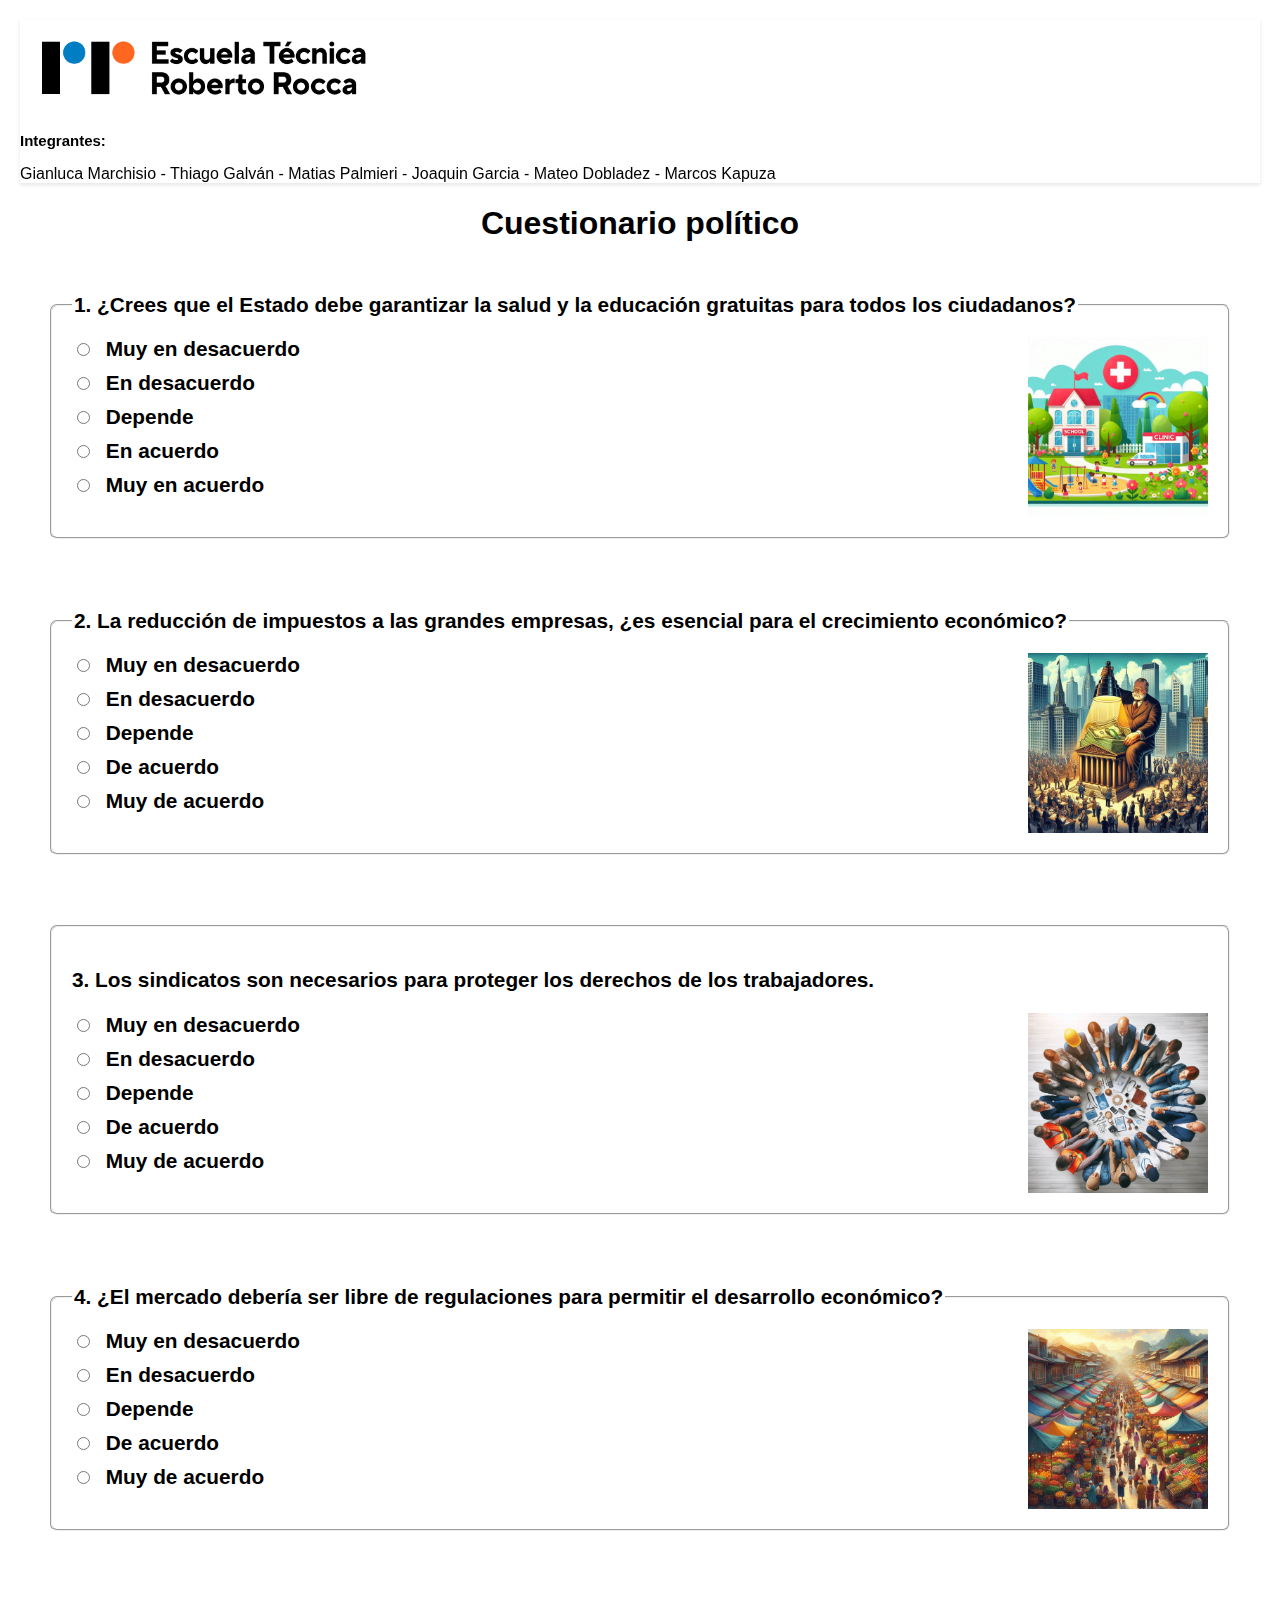
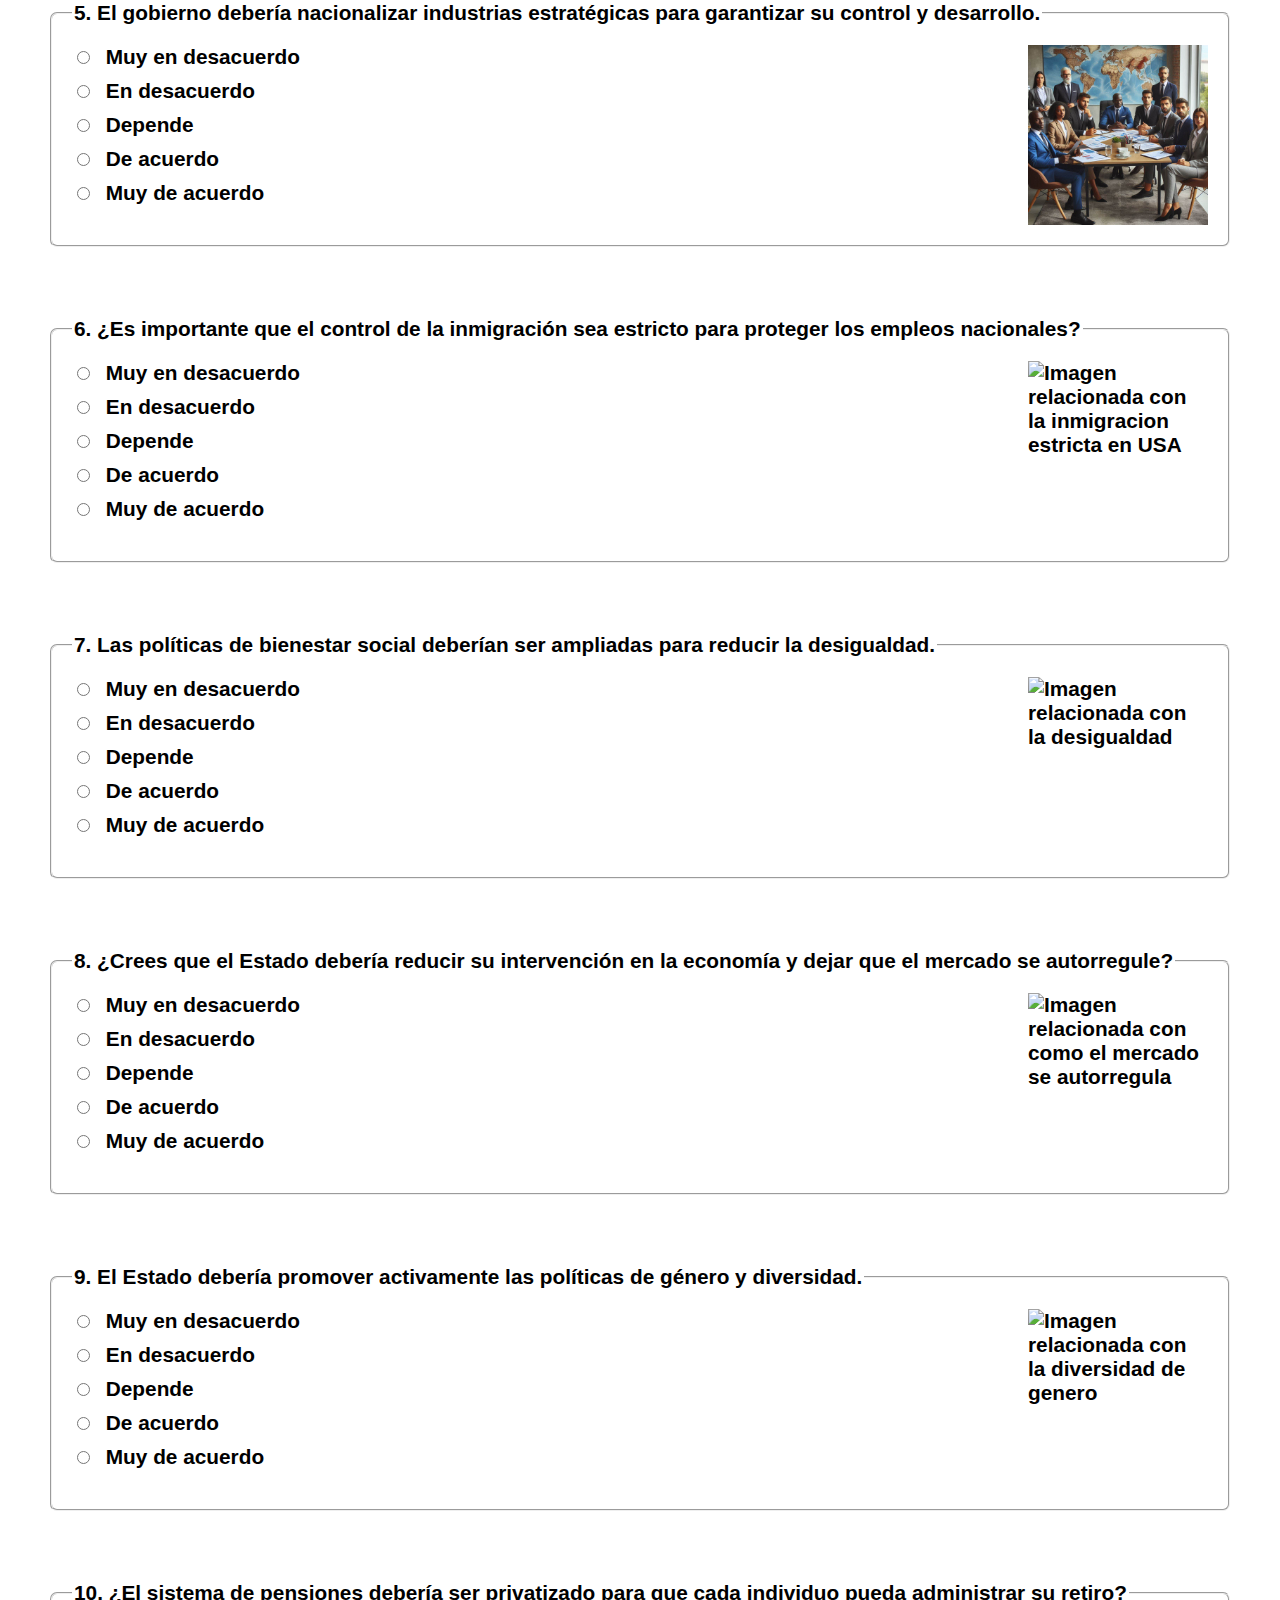
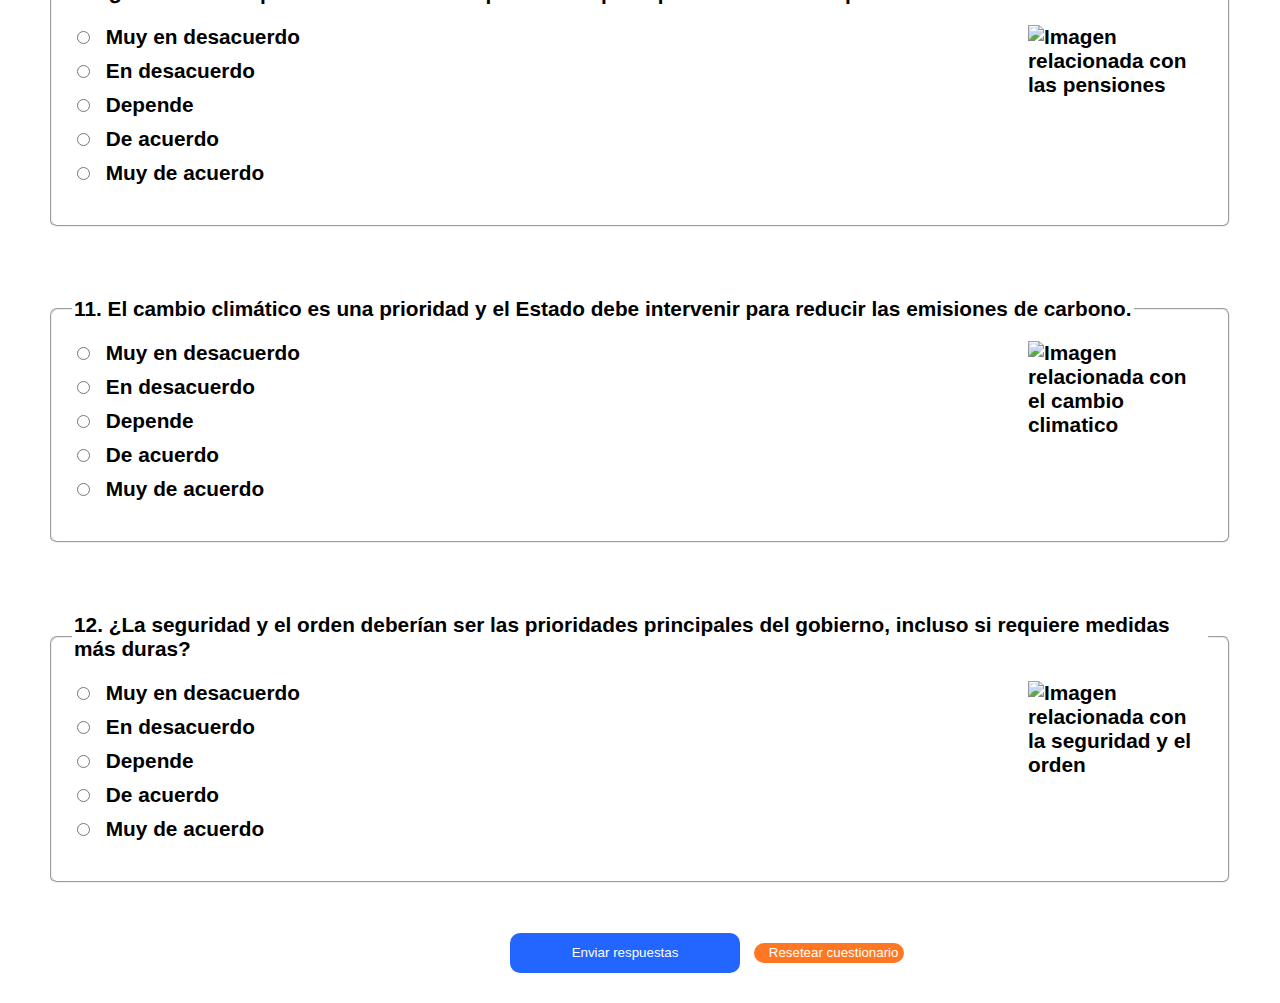
==== index.html @ 1451dbdd "Update index.html" ====
<!DOCTYPE html>
<html lang="es">
<head>
  <meta charset="UTF-8">
  <meta name="viewport" content="width=device-width, initial-scale=1.0">
  <link rel="shortcut icon" href="ETRR01.png" type="image/x-icon">
  <title>Cuestionario político</title>
  <link rel="stylesheet" href="styles.css">
</head>
<body>
    <section data-bs-version="5.1" class="menu menu1 cid-tE8FQchStF" once="menu" id="menu01-0">
    
        <nav class="navbar navbar-dropdown navbar-fixed-top navbar-expand-lg">
            <div class="container">
                <div class="navbar-brand">
                    <span class="navbar-logo">
                        <a href="https://www.tecnicarobertorocca.edu.ar/campana">
                            <img src="ETRR02.png" alt="logo etrr" style="height: 6rem;">
                        </a>
                        <h2>
                          Integrantes:
                        </h2>
                        <p>
                          Gianluca Marchisio - Thiago Galván - Matias Palmieri - Joaquin Garcia - Mateo Dobladez - Marcos Kapuza                        </p>
                    </span>
                </div>
                <div class="collapse navbar-collapse" id="navbarSupportedContent">
                </div>
            </div>
        </nav>
    </section>

  <h1>Cuestionario político</h1>
  <form>
    <!-- Preguntas y respuestas aquí -->
    <div class="question">
    <fieldset>
      <legend>1. ¿Crees que el Estado debe garantizar la salud y la educación gratuitas para todos los ciudadanos?</legend>
      <img src="ESTALUD.png" alt="Imagen relacionada con el estado y la salud" class="img-right">
      <ul>
        <li>
          <input type="radio" id="q1-1" name="q1" value="4">
          <label for="q1-1">Muy en desacuerdo</label>
        </li>
        <li>
          <input type="radio" id="q1-2" name="q1" value="3">
          <label for="q1-2">En desacuerdo</label>
        </li>
        <li>
          <input type="radio" id="q1-3" name="q1" value="2">
          <label for="q1-3">Depende</label>
        </li>
        <li>
          <input type="radio" id="q1-4" name="q1" value="1">
          <label for="q1-4">En acuerdo</label>
        </li>
        <li>
          <input type="radio" id="q1-5" name="q1" value="0">
          <label for="q1-5">Muy en acuerdo</label>
        </li>
      </ul>
    </fieldset>
    </div>
    <div class="question">
      <fieldset>
        <legend>2. La reducción de impuestos a las grandes empresas, ¿es esencial para el crecimiento económico?</legend>
        <img src="Estado.png" alt="Imagen relacionada con la reduccion de impuestos y el crecimiento economico" class="img-right">
        <ul>
          <li>
            <input type="radio" id="q2-1" name="q2" value="0">
            <label for="q2-1">Muy en desacuerdo</label>
          </li>
          <li>
            <input type="radio" id="q2-2" name="q2" value="1">
            <label for="q2-2">En desacuerdo</label>
          </li>
          <li>
            <input type="radio" id="q2-3" name="q2" value="2">
            <label for="q2-3">Depende</label>
          </li>
          <li>
            <input type="radio" id="q2-4" name="q2" value="3">
            <label for="q2-4">De acuerdo</label>
          </li>
          <li>
            <input type="radio" id="q2-5" name="q2" value="4">
            <label for="q2-5">Muy de acuerdo</label>
          </li>
        </ul>
      </div>
    </fieldset>
      <div class="question">
        <fieldset>
        <p>3. Los sindicatos son necesarios para proteger los derechos de los trabajadores.</p>
        <img src="Sindicatos.png" alt="Imagen relacionada con los sindicatos" class="img-right">
        <ul>
          <li>
            <input type="radio" id="q3-1" name="q3" value="4">
            <label for="q3-1">Muy en desacuerdo</label>
          </li>
          <li>
            <input type="radio" id="q3-2" name="q3" value="3">
            <label for="q3-2">En desacuerdo</label>
          </li>
          <li>
            <input type="radio" id="q3-3" name="q3" value="2">
            <label for="q3-3">Depende</label>
          </li>
          <li>
            <input type="radio" id="q3-4" name="q3" value="1">
            <label for="q3-4">De acuerdo</label>
          </li>
          <li>
            <input type="radio" id="q3-5" name="q3" value="0">
            <label for="q3-5">Muy de acuerdo</label>
          </li>
        </ul>
      </div>
    </fieldset>
      <div class="question">
        <fieldset>
        <legend>4. ¿El mercado debería ser libre de regulaciones para permitir el desarrollo económico?</legend>
        <img src="Mercado.png" alt="Imagen relacionada con el mercado" class="img-right">
        <ul>
          <li>
            <input type="radio" id="q4-1" name="q4" value="0">
            <label for="q4-1">Muy en desacuerdo</label>
          </li>
          <li>
            <input type="radio" id="q4-2" name="q4" value="1">
            <label for="q4-2">En desacuerdo</label>
          </li>
          <li>
            <input type="radio" id="q4-3" name="q4" value="2">
            <label for="q4-3">Depende</label>
          </li>
          <li>
            <input type="radio" id="q4-4" name="q4" value="3">
            <label for="q4-4">De acuerdo</label>
          </li>
          <li>
            <input type="radio" id="q4-5" name="q4" value="4">
            <label for="q4-5">Muy de acuerdo</label>
          </li>
        </ul>
      </div>
    </fieldset>
      <div class="question">
        <fieldset>
        <legend>5. El gobierno debería nacionalizar industrias estratégicas para garantizar su control y desarrollo.</legend>
          <img src="Nacional.png" alt="Imagen relacionada con la nacionalizacion de empresas" class="img-right">
        <ul>
          <li>
            <input type="radio" id="q5-1" name="q5" value="4">
            <label for="q5-1">Muy en desacuerdo</label>
          </li>
          <li>
            <input type="radio" id="q5-2" name="q5" value="3">
            <label for="q5-2">En desacuerdo</label>
          </li>
          <li>
            <input type="radio" id="q5-3" name="q5" value="2">
            <label for="q5-3">Depende</label>
          </li>
          <li>
            <input type="radio" id="q5-4" name="q5" value="1">
            <label for="q5-4">De acuerdo</label>
          </li>
          <li>
            <input type="radio" id="q5-5" name="q5" value="0">
            <label for="q5-5">Muy de acuerdo</label>
          </li>
        </ul>
      </div>
    </fieldset>
      <div class="question">
        <fieldset>
        <legend>6. ¿Es importante que el control de la inmigración sea estricto para proteger los empleos nacionales?</legend>
          <img src="Inmigracion.png" alt="Imagen relacionada con la inmigracion estricta en USA" class="img-right">
        <ul>
          <li>
            <input type="radio" id="q6-1" name="q6" value="0">
            <label for="q6-1">Muy en desacuerdo</label>
          </li>
          <li>
            <input type="radio" id="q6-2" name="q6" value="1">
            <label for="q6-2">En desacuerdo</label>
          </li>
          <li>
            <input type="radio" id="q6-3" name="q6" value="2">
            <label for="q6-3">Depende</label>
          </li>
          <li>
            <input type="radio" id="q6-4" name="q6" value="3">
            <label for="q6-4">De acuerdo</label>
          </li>
          <li>
            <input type="radio" id="q6-5" name="q6" value="4">
            <label for="q6-5">Muy de acuerdo</label>
          </li>
        </ul>
    </div>
  </fieldset>
    <div class="question">
      <fieldset>
        <legend>7. Las políticas de bienestar social deberían ser ampliadas para reducir la desigualdad.</legend>
        <img src="Bienestar.png" alt="Imagen relacionada con la desigualdad" class="img-right">
        <ul>
          <li>
            <input type="radio" id="q7-1" name="q7" value="4">
            <label for="q7-1">Muy en desacuerdo</label>
          </li>
          <li>
            <input type="radio" id="q7-2" name="q7" value="3">
            <label for="q7-2">En desacuerdo</label>
          </li>
          <li>
            <input type="radio" id="q7-3" name="q7" value="2">
            <label for="q7-3">Depende</label>
          </li>
          <li>
            <input type="radio" id="q7-4" name="q7" value="1">
            <label for="q7-4">De acuerdo</label>
          </li>
          <li>
            <input type="radio" id="q7-5" name="q7" value="0">
            <label for="q7-5">Muy de acuerdo</label>
          </li>
        </ul>
      </div>
    </fieldset>
      <div class="question">
        <fieldset>
        <legend>8. ¿Crees que el Estado debería reducir su intervención en la economía y dejar que el mercado se autorregule?</legend>
          <img src="Intervencion.png" alt="Imagen relacionada con como el mercado se autorregula" class="img-right">
        <ul>
          <li>
            <input type="radio" id="q8-1" name="q8" value="0">
            <label for="q8-1">Muy en desacuerdo</label>
          </li>
          <li>
            <input type="radio" id="q8-2" name="q8" value="1">
            <label for="q8-2">En desacuerdo</label>
          </li>
          <li>
            <input type="radio" id="q8-3" name="q8" value="2">
            <label for="q8-3">Depende</label>
          </li>
          <li>
            <input type="radio" id="q8-4" name="q8" value="3">
            <label for="q8-4">De acuerdo</label>
          </li>
          <li>
            <input type="radio" id="q8-5" name="q8" value="4">
            <label for="q8-5">Muy de acuerdo</label>
          </li>
        </ul>
      </div>
    </fieldset>
      <div class="question">
        <fieldset>
        <legend>9. El Estado debería promover activamente las políticas de género y diversidad.</legend>
          <img src="Genero.png" alt="Imagen relacionada con la diversidad de genero" class="img-right">
        <ul>
          <li>
            <input type="radio" id="q9-1" name="q9" value="4">
            <label for="q9-1">Muy en desacuerdo</label>
          </li>
          <li>
            <input type="radio" id="q9-2" name="q9" value="3">
            <label for="q9-2">En desacuerdo</label>
          </li>
          <li>
            <input type="radio" id="q9-3" name="q9" value="2">
            <label for="q9-3">Depende</label>
          </li>
          <li>
            <input type="radio" id="q9-4" name="q9" value="1">
            <label for="q9-4">De acuerdo</label>
          </li>
          <li>
            <input type="radio" id="q9-5" name="q9" value="0">
            <label for="q9-5">Muy de acuerdo</label>
          </li>
        </ul>
      </div>
    </fieldset>
      <div class="question">
        <fieldset>
        <legend>10. ¿El sistema de pensiones debería ser privatizado para que cada individuo pueda administrar su retiro?</legend>
          <img src="Pensiones.png" alt="Imagen relacionada con las pensiones" class="img-right">
        <ul>
          <li>
            <input type="radio" id="q10-1" name="q10" value="0">
            <label for="q10-1">Muy en desacuerdo</label>
          </li>
          <li>
            <input type="radio" id="q10-2" name="q10" value="1">
            <label for="q10-2">En desacuerdo</label>
          </li>
          <li>
            <input type="radio" id="q10-3" name="q10" value="2">
            <label for="q10-3">Depende</label>
          </li>
          <li>
            <input type="radio" id="q10-4" name="q10" value="3">
            <label for="q10-4">De acuerdo</label>
          </li>
          <li>
            <input type="radio" id="q10-5" name="q10" value="4">
            <label for="q10-5">Muy de acuerdo</label>
          </li>
        </ul>
      </div>
    </fieldset>
      <div class="question">
        <fieldset>
        <legend>11. El cambio climático es una prioridad y el Estado debe intervenir para reducir las emisiones de carbono.</legend>
          <img src="Clima.png" alt="Imagen relacionada con el cambio climatico" class="img-right">
        <ul>
          <li>
            <input type="radio" id="q11-1" name="q11" value="4">
            <label for="q11-1">Muy en desacuerdo</label>
          </li>
          <li>
            <input type="radio" id="q11-2" name="q11" value="3">
            <label for="q11-2">En desacuerdo</label>
          </li>
          <li>
            <input type="radio" id="q11-3" name="q11" value="2">
            <label for="q11-3">Depende</label>
          </li>
          <li>
            <input type="radio" id="q11-4" name="q11" value="1">
            <label for="q11-4">De acuerdo</label>
          </li>
          <li>
            <input type="radio" id="q11-5" name="q11" value="0">
            <label for="q11-5">Muy de acuerdo</label>
          </li>
        </ul>
      </fieldset>
          </div>
          <div class="question">
            <fieldset>
            <legend>12. ¿La seguridad y el orden deberían ser las prioridades principales del gobierno, incluso si requiere medidas más duras?</legend>
              <img src="Seguridad.png" alt="Imagen relacionada con la seguridad y el orden" class="img-right">
            <ul>
              <li>
                <input type="radio" id="q12-1" name="q12" value="0">
                <label for="q12-1">Muy en desacuerdo</label>
              </li>
              <li>
                <input type="radio" id="q12-2" name="q12" value="1">
                <label for="q12-2">En desacuerdo</label>
              </li>
              <li>
                <input type="radio" id="q12-3" name="q12" value="2">
                <label for="q12-3">Depende</label>
              </li>
              <li>
                <input type="radio" id="q12-4" name="q12" value="3">
                <label for="q12-4">De acuerdo</label>
              </li>
              <li>
                <input type="radio" id="q12-5" name="q12" value="4">
                <label for="q12-5">Muy de acuerdo</label>
              </li>
            </ul>
          </div>
        </fieldset>
      </body>
      </html>
        <!-- Botones de envio y reseteo de formulario -->
        <button type="submit" class="send" id="submit">Enviar respuestas</button>
        <button type="reset" id="reset">Resetear cuestionario</button>
      </form>
      
      <div id="result"></div>
      
      <!-- Agregado de archivos js -->

      <script src="script.js"></script>
</body>
</html>
---- styles.css ----
/* Estilos generales */
body {
    font-family: Arial, sans-serif;
    margin: 20px;
    user-select: none;
  }

  /* Cambiar el cursor a default (flecha) */
  p, h1, h2, h3, h4, h5, h6, span, div {
    cursor: default;
  }
  
  .question {
    margin-bottom: 20px;
    font-size: 1.3em;
    padding: 10px;
  }

  h2 {
    text-align: left;
    font-size: 15px;
  }

  .nombres {
    text-align: right;
    padding: 12px;
    font-size: 10px;
  }

  fieldset {
    border-radius: 7px;
    margin: 20px;
    padding: 20px;
  }
  
  .results {
    color: #000;
}

  .menu {
    position: sticky;
    top: 0;
    z-index: 1000;
    width: 100%;
    background-color: #fff; /* opcional, pero recomendado para que el menú tenga un fondo */
    box-shadow: 0 2px 4px rgba(0, 0, 0, 0.1); /* opcional, pero recomendado para dar un efecto de sombra */
  }

  .question fieldset {
    font-weight: bold;
    margin-bottom: 10px;
  }

  h1 {
    text-align: center;
    font-size: 2em;
  }
  
  ul {
    list-style: none;
    padding: 0;
    margin: 0;
  }
  
  li {
    margin-bottom: 10px;
  }
  
  input[type="radio"] {
    margin-right: 10px;
  }
  
  label {
    cursor: pointer;
  }

  .send {
    background-color: #4f85;
    color: #000;
    width: 200px;
    height: 50px;
    margin-left: 30px;
    border-radius: 5px;
  }

  h6 {
    font-weight: 300;
    font-size: 17px;
    margin-left: 90px;
  }
  
  /* Estilos para los botones de submit y reset */
  button[type="submit"] {
  background-color: #26f; /* f72 */
  color: #fff;
  border-radius: 10px;
  margin: 10px;
  border: #000;
  width: 230px;
  height: 40px;
  margin-left: 490px;
  cursor: pointer;
  }
  
  button[type="reset"] {
    background-color: #f72; /* 26f */
    color: #fff;
    border: none;
    border-radius: 10px;
    cursor: pointer;
    text-align: right;
    width: 150px;
    height: 20px;
  }
  
  button {
    border-radius: 5px;
    cursor: pointer;
  }

  /*Estilos para agregar imagen a la derecha de las respuestas del formulario */

  .img-right {
    float: right;
    margin-left: 10px;
    height: 180px;
    width: 180px;
  }
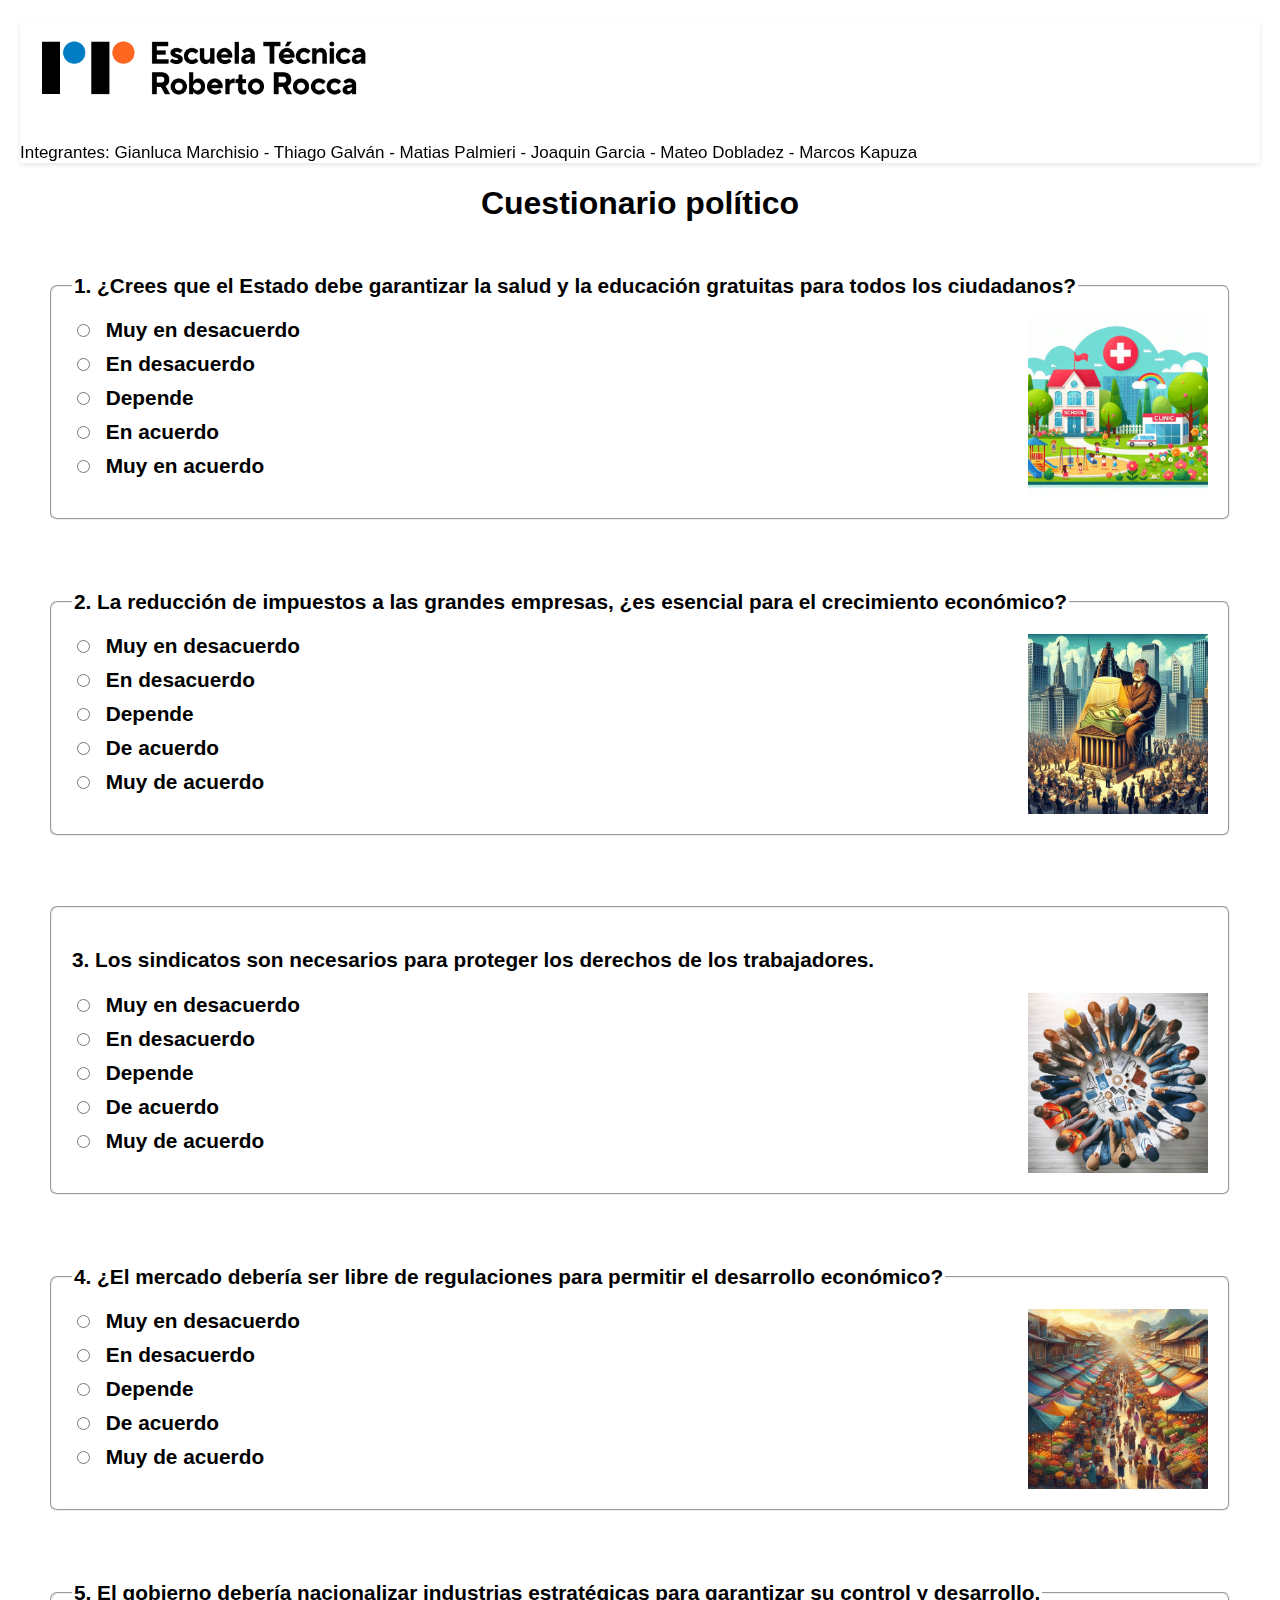
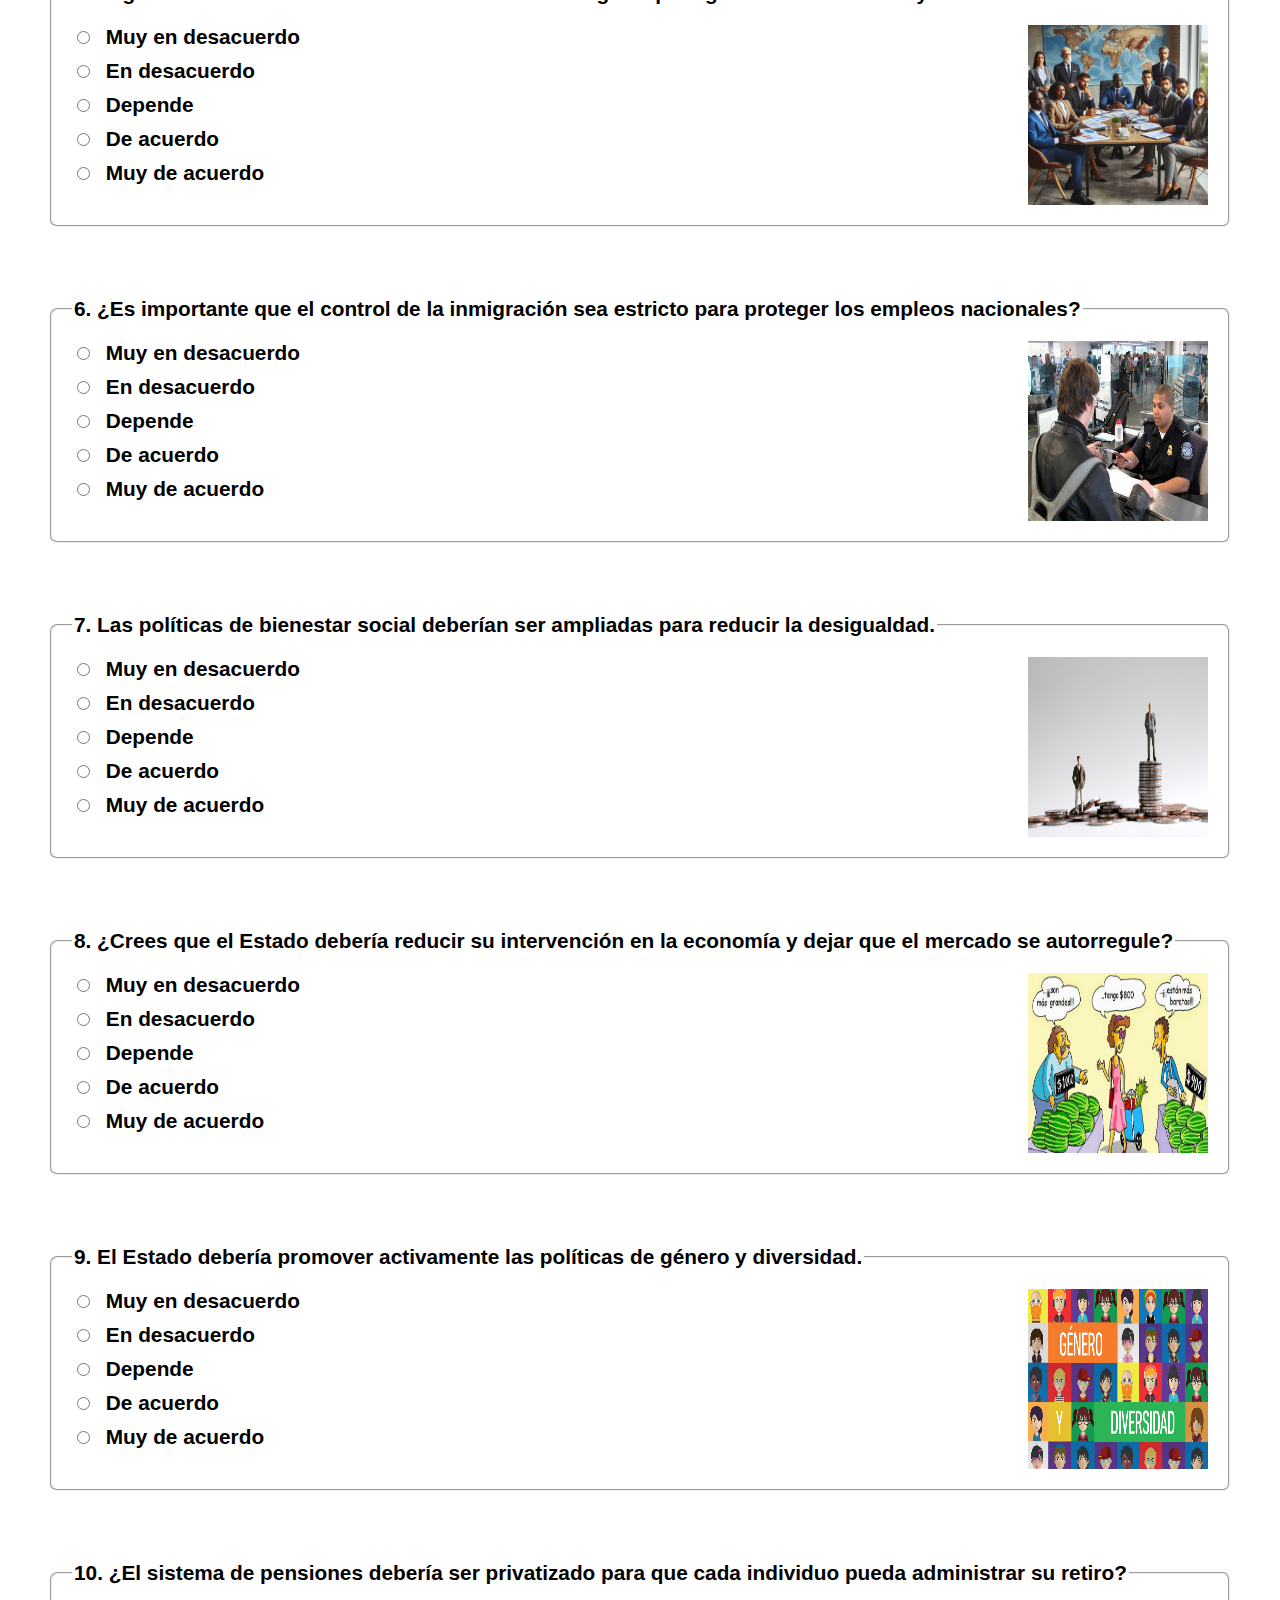
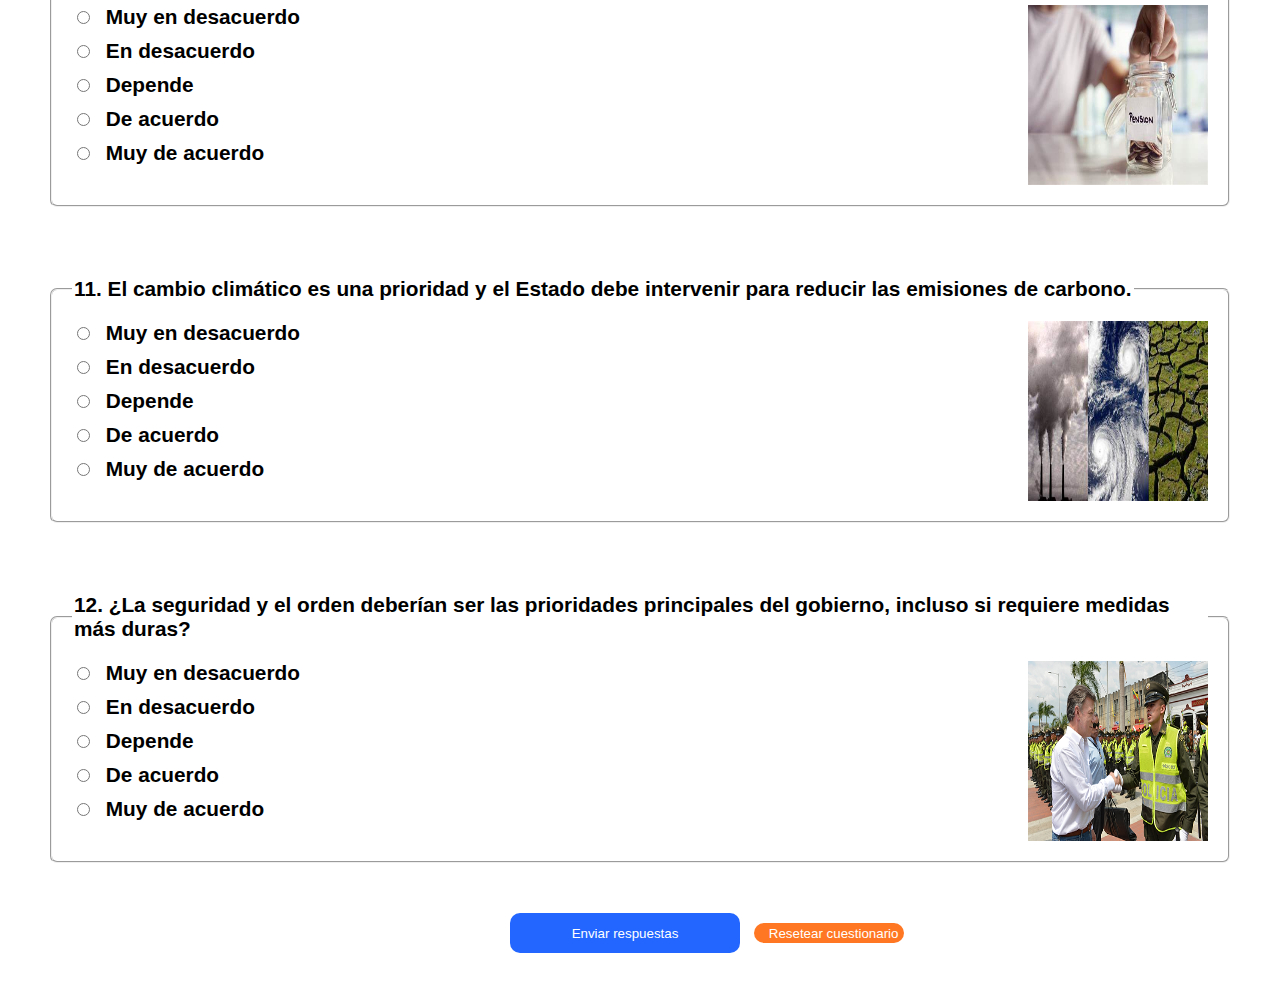
==== commit bf17919b: "Update index.html" ====
--- a/index.html
+++ b/index.html
@@ -17,11 +17,9 @@
                         <a href="https://www.tecnicarobertorocca.edu.ar/campana">
                             <img src="ETRR02.png" alt="logo etrr" style="height: 6rem;">
                         </a>
-                        <h2>
-                          Integrantes:
-                        </h2>
-                        <p>
-                          Gianluca Marchisio - Thiago Galván - Matias Palmieri - Joaquin Garcia - Mateo Dobladez - Marcos Kapuza                        </p>
+                        <h4>
+                          Integrantes: Gianluca Marchisio - Thiago Galván - Matias Palmieri - Joaquin Garcia - Mateo Dobladez - Marcos Kapuza
+                        </h4>
                     </span>
                 </div>
                 <div class="collapse navbar-collapse" id="navbarSupportedContent">
--- a/styles.css
+++ b/styles.css
@@ -88,6 +88,11 @@
     font-size: 17px;
     margin-left: 90px;
   }
+
+  h4 {
+    font-weight: 300;
+    font-size: 17px;
+  }
   
   /* Estilos para los botones de submit y reset */
   button[type="submit"] {
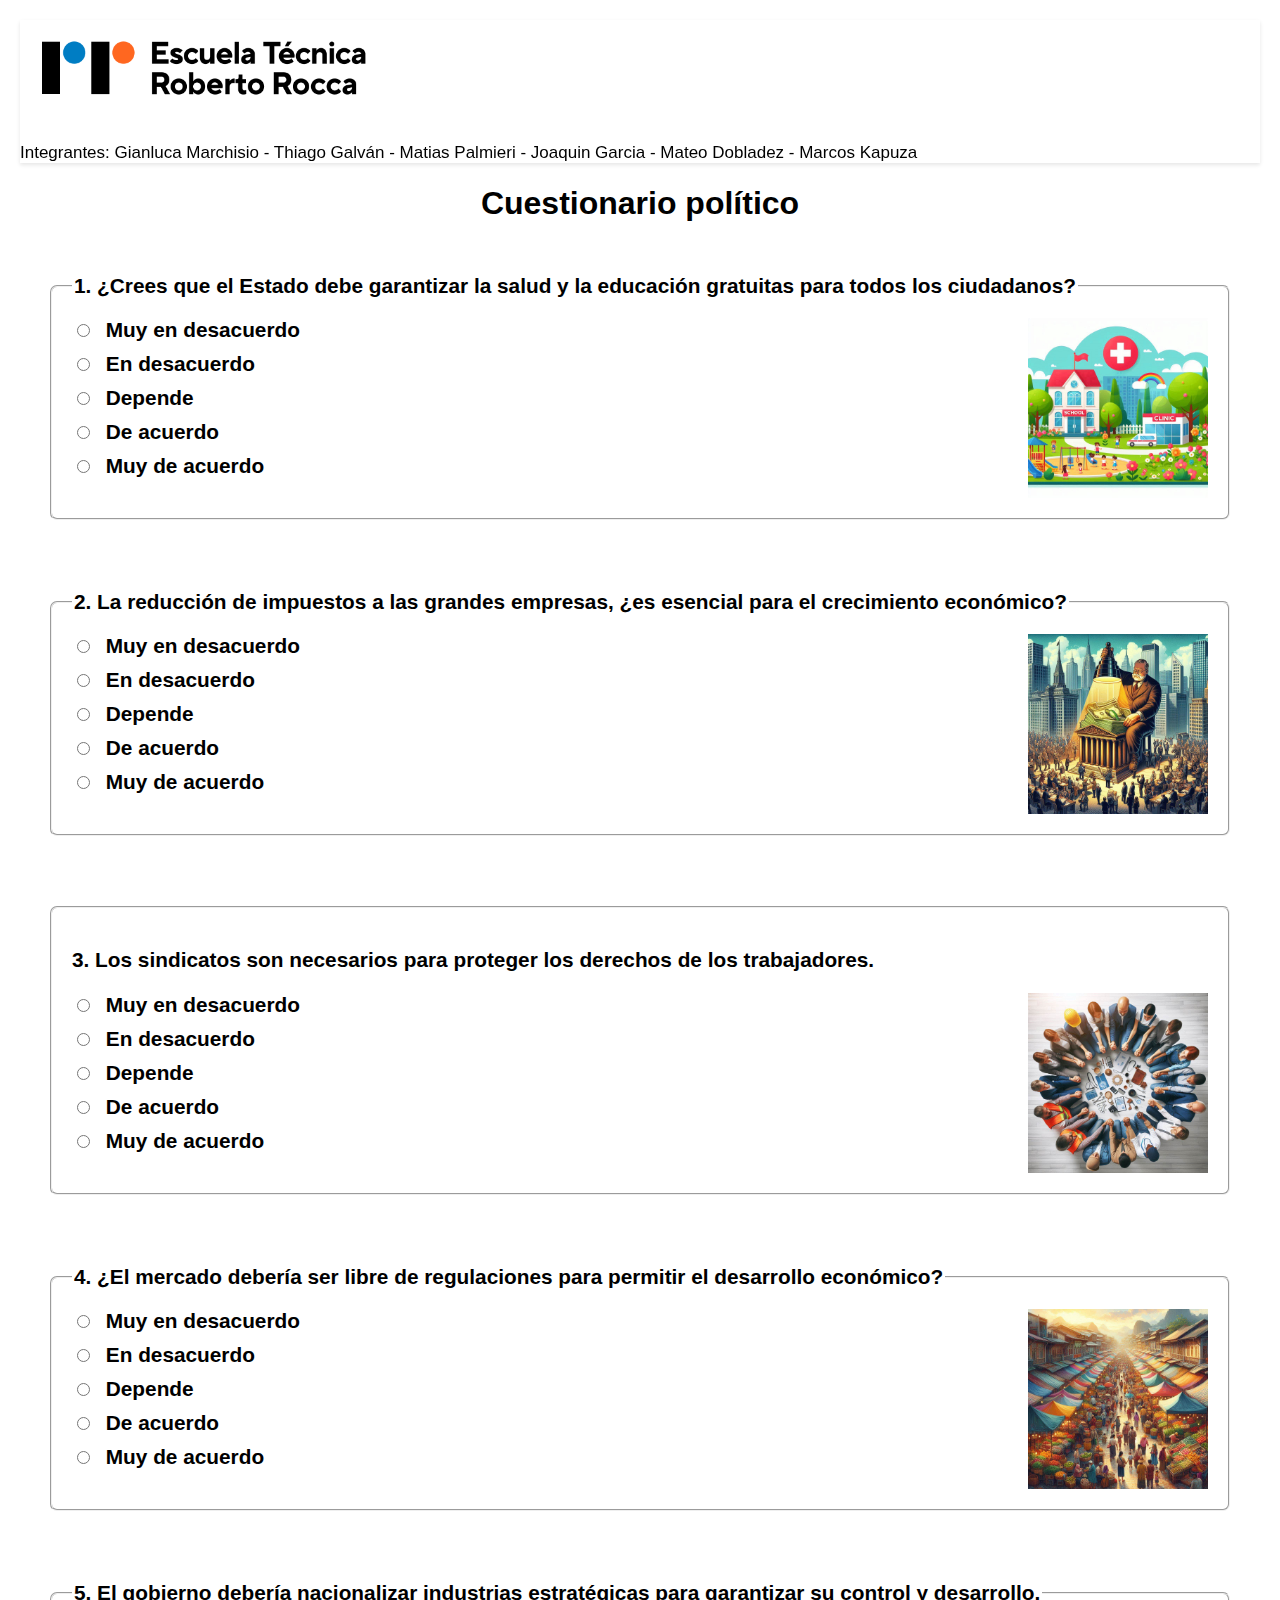
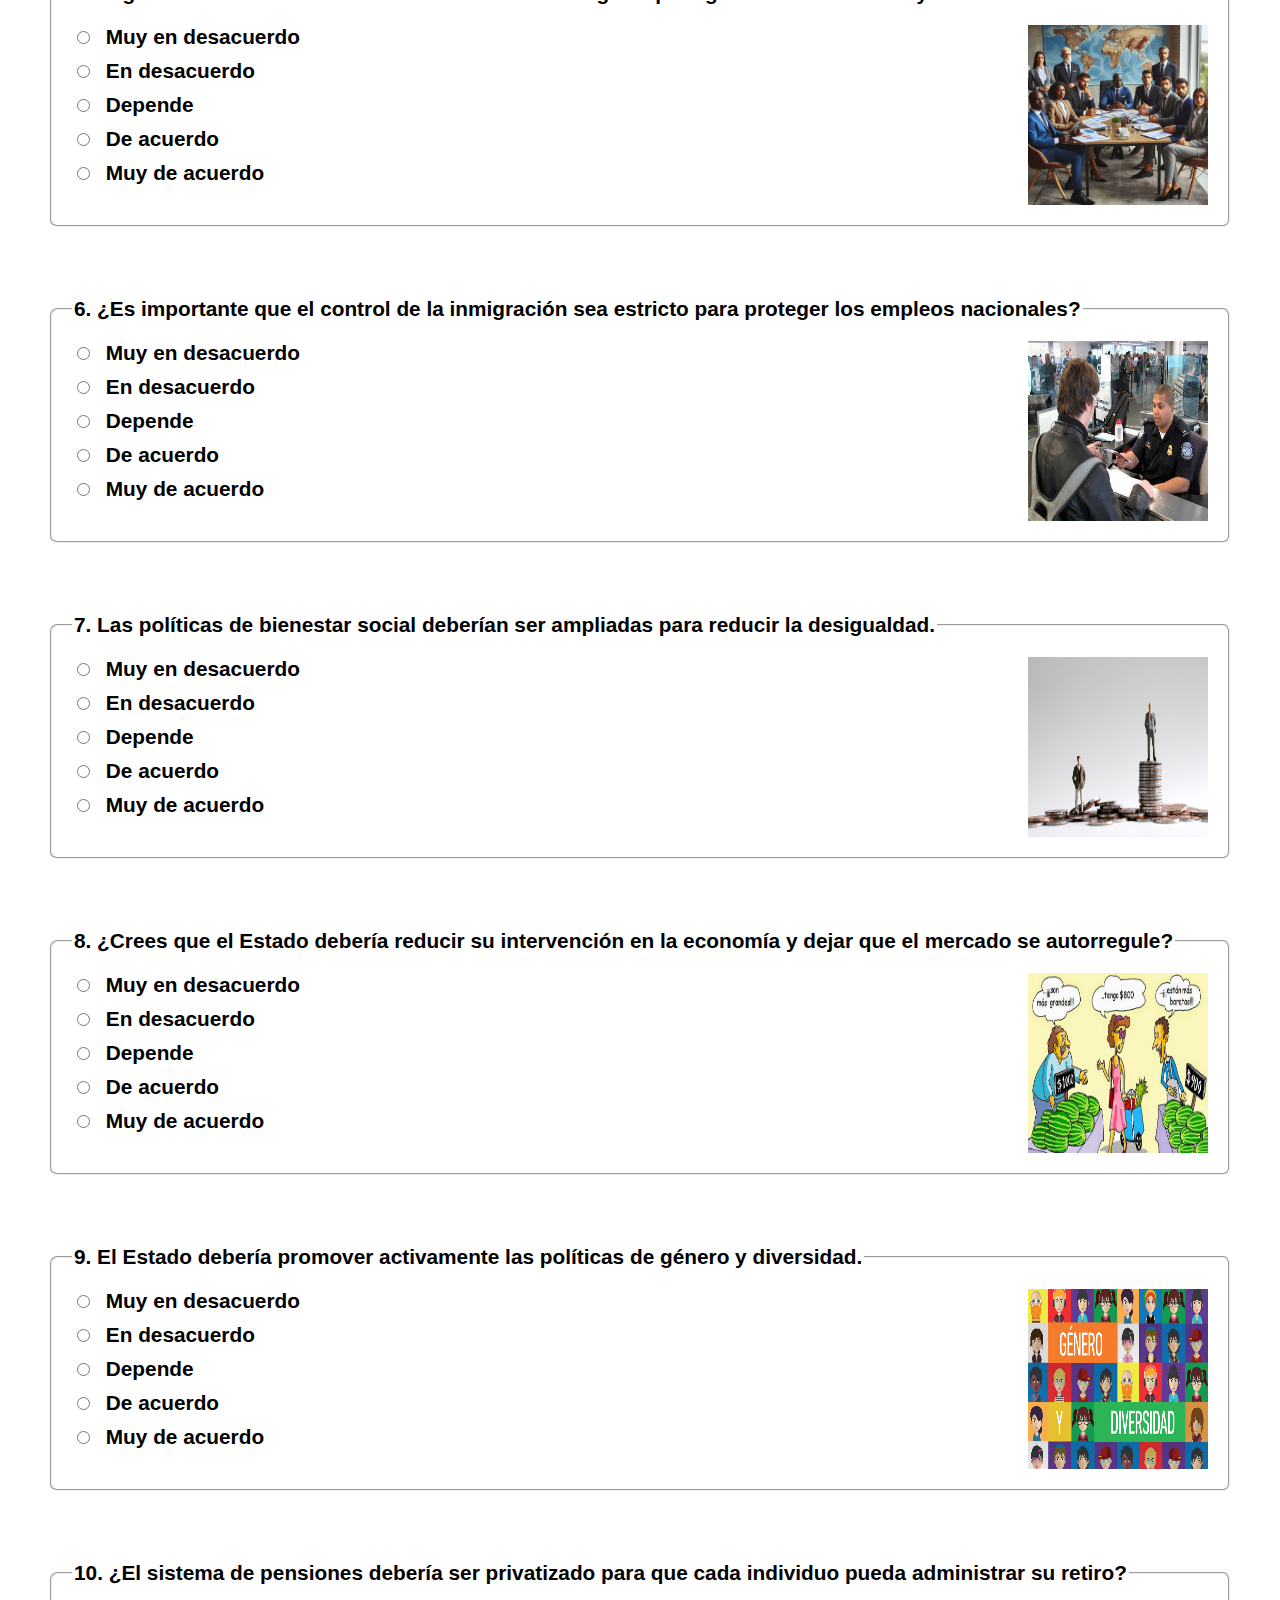
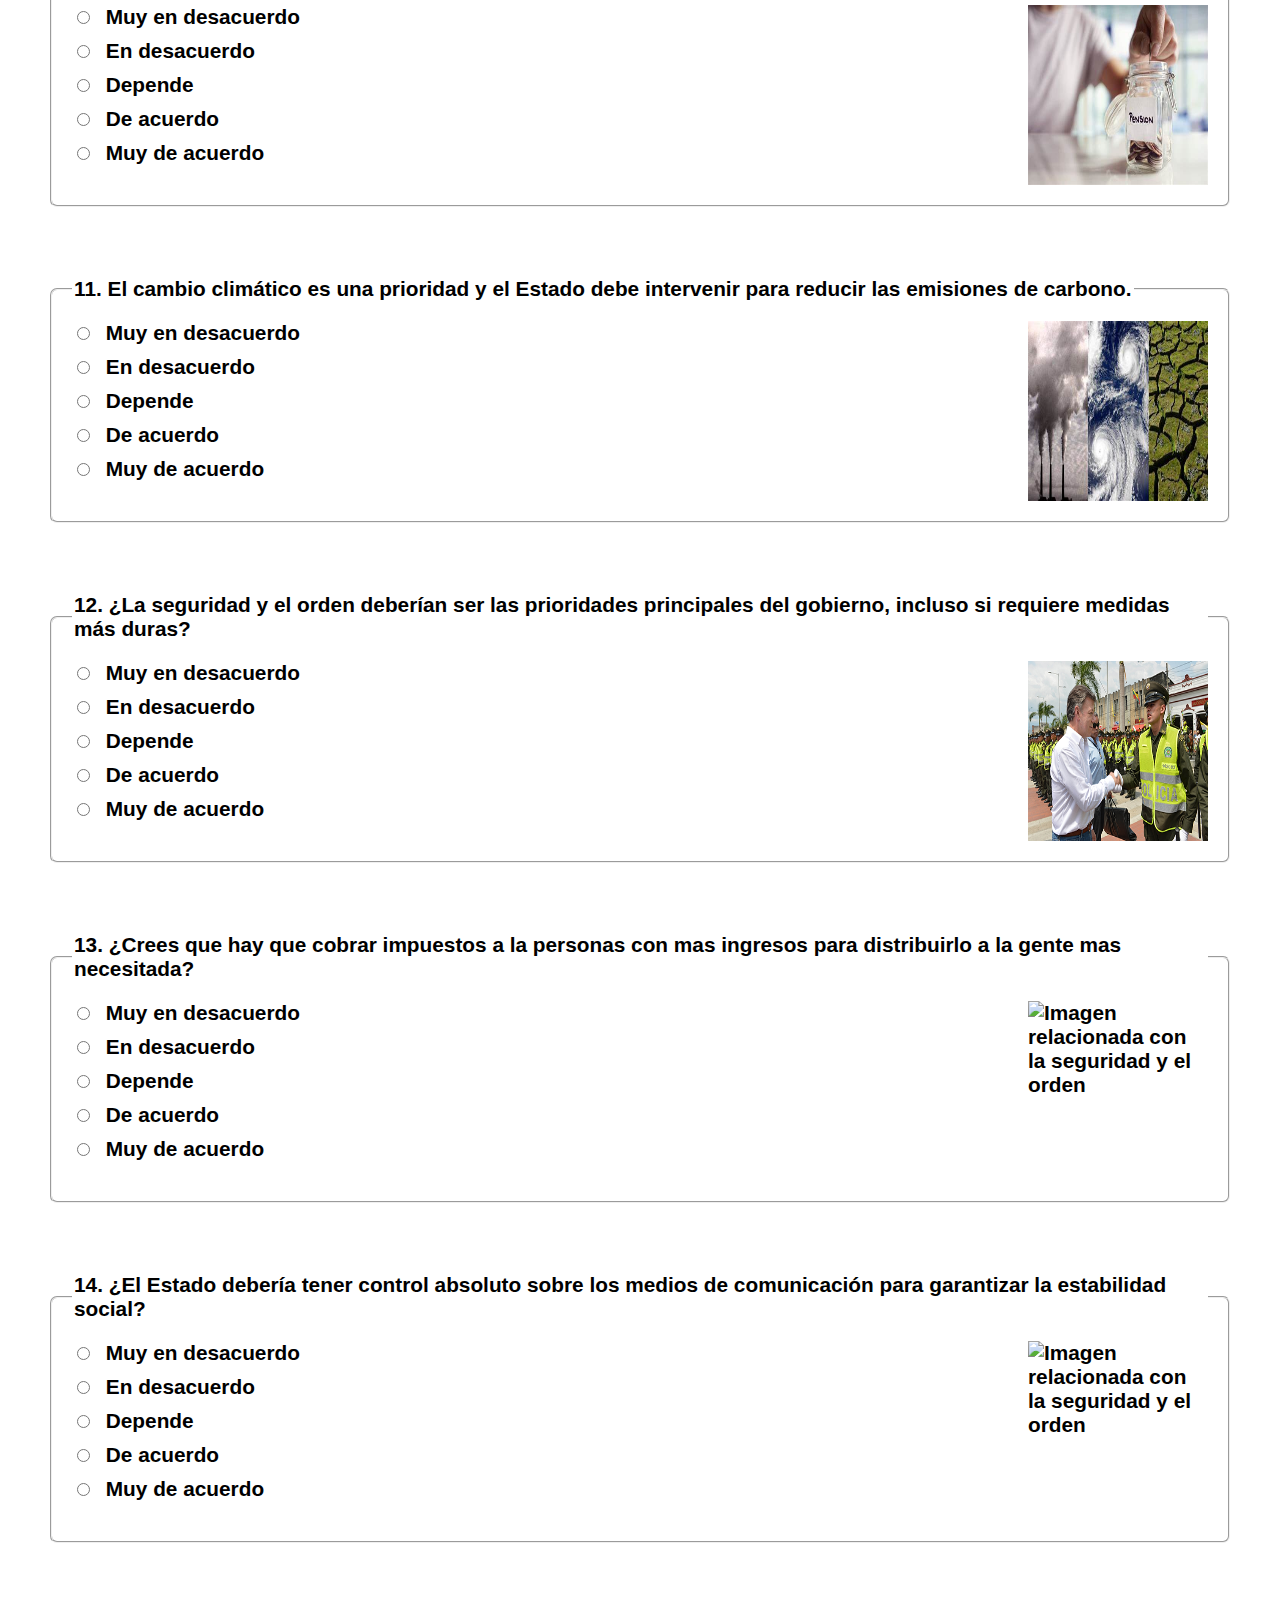
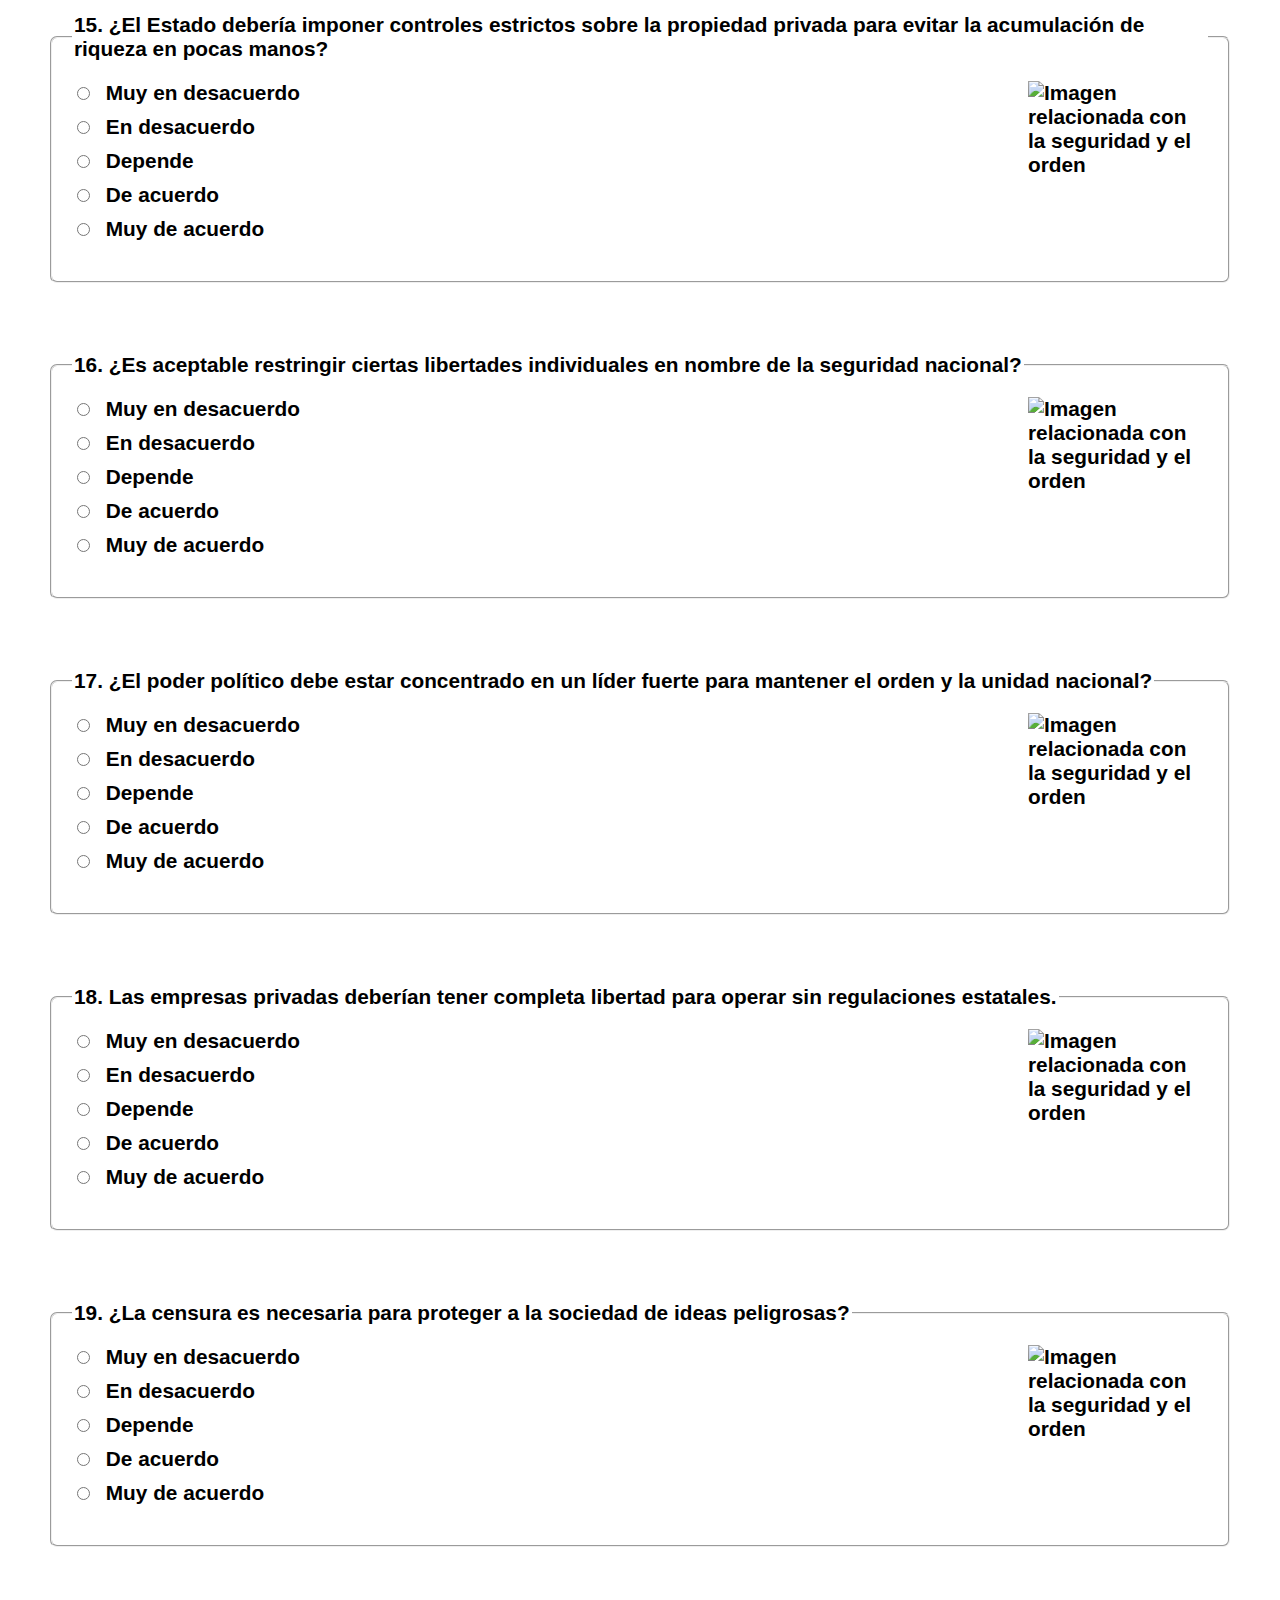
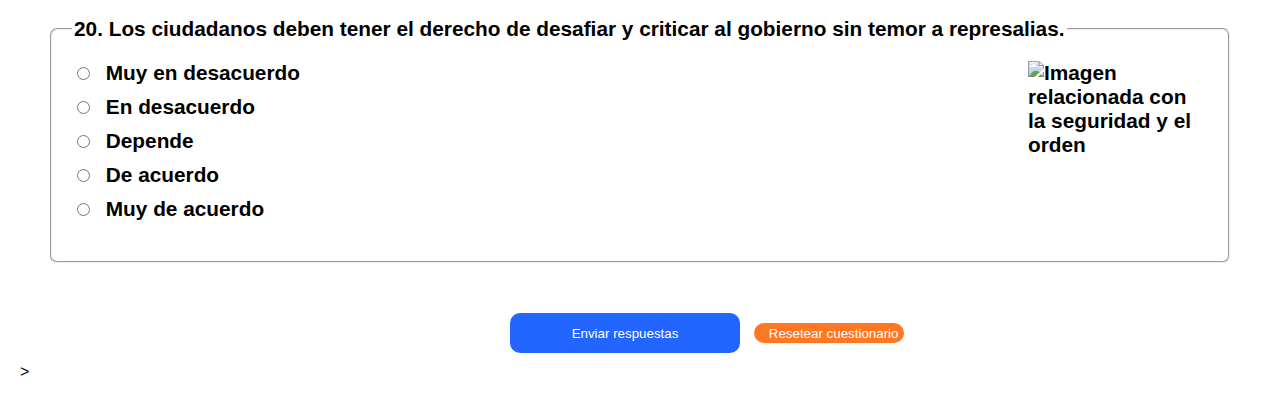
==== commit e1eac848: "Update index.html" ====
--- a/index.html
+++ b/index.html
@@ -37,24 +37,24 @@
       <img src="ESTALUD.png" alt="Imagen relacionada con el estado y la salud" class="img-right">
       <ul>
         <li>
-          <input type="radio" id="q1-1" name="q1" value="4">
+          <input type="radio" id="q1-1" name="q1" data-value1="4">
           <label for="q1-1">Muy en desacuerdo</label>
         </li>
         <li>
-          <input type="radio" id="q1-2" name="q1" value="3">
+          <input type="radio" id="q1-2" name="q1" data-value1="3">
           <label for="q1-2">En desacuerdo</label>
         </li>
         <li>
-          <input type="radio" id="q1-3" name="q1" value="2">
+          <input type="radio" id="q1-3" name="q1" data-value1="2">
           <label for="q1-3">Depende</label>
         </li>
         <li>
-          <input type="radio" id="q1-4" name="q1" value="1">
-          <label for="q1-4">En acuerdo</label>
+          <input type="radio" id="q1-4" name="q1" data-value1="1">
+          <label for="q1-4">De acuerdo</label>
         </li>
         <li>
-          <input type="radio" id="q1-5" name="q1" value="0">
-          <label for="q1-5">Muy en acuerdo</label>
+          <input type="radio" id="q1-5" name="q1" data-value1="0">
+          <label for="q1-5">Muy de acuerdo</label>
         </li>
       </ul>
     </fieldset>
@@ -65,23 +65,23 @@
         <img src="Estado.png" alt="Imagen relacionada con la reduccion de impuestos y el crecimiento economico" class="img-right">
         <ul>
           <li>
-            <input type="radio" id="q2-1" name="q2" value="0">
+            <input type="radio" id="q2-1" name="q2" data-value1="0">
             <label for="q2-1">Muy en desacuerdo</label>
           </li>
           <li>
-            <input type="radio" id="q2-2" name="q2" value="1">
+            <input type="radio" id="q2-2" name="q2" data-value1="1">
             <label for="q2-2">En desacuerdo</label>
           </li>
           <li>
-            <input type="radio" id="q2-3" name="q2" value="2">
+            <input type="radio" id="q2-3" name="q2" data-value1="2">
             <label for="q2-3">Depende</label>
           </li>
           <li>
-            <input type="radio" id="q2-4" name="q2" value="3">
+            <input type="radio" id="q2-4" name="q2" data-value1="3">
             <label for="q2-4">De acuerdo</label>
           </li>
           <li>
-            <input type="radio" id="q2-5" name="q2" value="4">
+            <input type="radio" id="q2-5" name="q2" data-value1="4">
             <label for="q2-5">Muy de acuerdo</label>
           </li>
         </ul>
@@ -93,23 +93,23 @@
         <img src="Sindicatos.png" alt="Imagen relacionada con los sindicatos" class="img-right">
         <ul>
           <li>
-            <input type="radio" id="q3-1" name="q3" value="4">
+            <input type="radio" id="q3-1" name="q3" data-value1="4">
             <label for="q3-1">Muy en desacuerdo</label>
           </li>
           <li>
-            <input type="radio" id="q3-2" name="q3" value="3">
+            <input type="radio" id="q3-2" name="q3" data-value1="3">
             <label for="q3-2">En desacuerdo</label>
           </li>
           <li>
-            <input type="radio" id="q3-3" name="q3" value="2">
+            <input type="radio" id="q3-3" name="q3" data-value1="2">
             <label for="q3-3">Depende</label>
           </li>
           <li>
-            <input type="radio" id="q3-4" name="q3" value="1">
+            <input type="radio" id="q3-4" name="q3" data-value1="1">
             <label for="q3-4">De acuerdo</label>
           </li>
           <li>
-            <input type="radio" id="q3-5" name="q3" value="0">
+            <input type="radio" id="q3-5" name="q3" data-value1="0">
             <label for="q3-5">Muy de acuerdo</label>
           </li>
         </ul>
@@ -121,23 +121,23 @@
         <img src="Mercado.png" alt="Imagen relacionada con el mercado" class="img-right">
         <ul>
           <li>
-            <input type="radio" id="q4-1" name="q4" value="0">
+            <input type="radio" id="q4-1" name="q4" data-value1="0">
             <label for="q4-1">Muy en desacuerdo</label>
           </li>
           <li>
-            <input type="radio" id="q4-2" name="q4" value="1">
+            <input type="radio" id="q4-2" name="q4" data-value1="1">
             <label for="q4-2">En desacuerdo</label>
           </li>
           <li>
-            <input type="radio" id="q4-3" name="q4" value="2">
+            <input type="radio" id="q4-3" name="q4" data-value1="2">
             <label for="q4-3">Depende</label>
           </li>
           <li>
-            <input type="radio" id="q4-4" name="q4" value="3">
+            <input type="radio" id="q4-4" name="q4" data-value1="3">
             <label for="q4-4">De acuerdo</label>
           </li>
           <li>
-            <input type="radio" id="q4-5" name="q4" value="4">
+            <input type="radio" id="q4-5" name="q4" data-value1="4">
             <label for="q4-5">Muy de acuerdo</label>
           </li>
         </ul>
@@ -149,23 +149,23 @@
           <img src="Nacional.png" alt="Imagen relacionada con la nacionalizacion de empresas" class="img-right">
         <ul>
           <li>
-            <input type="radio" id="q5-1" name="q5" value="4">
+            <input type="radio" id="q5-1" name="q5" data-value1="4">
             <label for="q5-1">Muy en desacuerdo</label>
           </li>
           <li>
-            <input type="radio" id="q5-2" name="q5" value="3">
+            <input type="radio" id="q5-2" name="q5" data-value1="3">
             <label for="q5-2">En desacuerdo</label>
           </li>
           <li>
-            <input type="radio" id="q5-3" name="q5" value="2">
+            <input type="radio" id="q5-3" name="q5" data-value1="2">
             <label for="q5-3">Depende</label>
           </li>
           <li>
-            <input type="radio" id="q5-4" name="q5" value="1">
+            <input type="radio" id="q5-4" name="q5" data-value1="1">
             <label for="q5-4">De acuerdo</label>
           </li>
           <li>
-            <input type="radio" id="q5-5" name="q5" value="0">
+            <input type="radio" id="q5-5" name="q5" data-value1="0">
             <label for="q5-5">Muy de acuerdo</label>
           </li>
         </ul>
@@ -177,23 +177,23 @@
           <img src="Inmigracion.png" alt="Imagen relacionada con la inmigracion estricta en USA" class="img-right">
         <ul>
           <li>
-            <input type="radio" id="q6-1" name="q6" value="0">
+            <input type="radio" id="q6-1" name="q6" data-value1="0">
             <label for="q6-1">Muy en desacuerdo</label>
           </li>
           <li>
-            <input type="radio" id="q6-2" name="q6" value="1">
+            <input type="radio" id="q6-2" name="q6" data-value1="1">
             <label for="q6-2">En desacuerdo</label>
           </li>
           <li>
-            <input type="radio" id="q6-3" name="q6" value="2">
+            <input type="radio" id="q6-3" name="q6" data-value1="2">
             <label for="q6-3">Depende</label>
           </li>
           <li>
-            <input type="radio" id="q6-4" name="q6" value="3">
+            <input type="radio" id="q6-4" name="q6" data-value1="3">
             <label for="q6-4">De acuerdo</label>
           </li>
           <li>
-            <input type="radio" id="q6-5" name="q6" value="4">
+            <input type="radio" id="q6-5" name="q6" data-value1="4">
             <label for="q6-5">Muy de acuerdo</label>
           </li>
         </ul>
@@ -205,23 +205,23 @@
         <img src="Bienestar.png" alt="Imagen relacionada con la desigualdad" class="img-right">
         <ul>
           <li>
-            <input type="radio" id="q7-1" name="q7" value="4">
+            <input type="radio" id="q7-1" name="q7" data-value1="4">
             <label for="q7-1">Muy en desacuerdo</label>
           </li>
           <li>
-            <input type="radio" id="q7-2" name="q7" value="3">
+            <input type="radio" id="q7-2" name="q7" data-value1="3">
             <label for="q7-2">En desacuerdo</label>
           </li>
           <li>
-            <input type="radio" id="q7-3" name="q7" value="2">
+            <input type="radio" id="q7-3" name="q7" data-value1="2">
             <label for="q7-3">Depende</label>
           </li>
           <li>
-            <input type="radio" id="q7-4" name="q7" value="1">
+            <input type="radio" id="q7-4" name="q7" data-value1="1">
             <label for="q7-4">De acuerdo</label>
           </li>
           <li>
-            <input type="radio" id="q7-5" name="q7" value="0">
+            <input type="radio" id="q7-5" name="q7" data-value1="0">
             <label for="q7-5">Muy de acuerdo</label>
           </li>
         </ul>
@@ -233,51 +233,51 @@
           <img src="Intervencion.png" alt="Imagen relacionada con como el mercado se autorregula" class="img-right">
         <ul>
           <li>
-            <input type="radio" id="q8-1" name="q8" value="0">
+            <input type="radio" id="q8-1" name="q8" data-value1="0">
             <label for="q8-1">Muy en desacuerdo</label>
           </li>
           <li>
-            <input type="radio" id="q8-2" name="q8" value="1">
+            <input type="radio" id="q8-2" name="q8" data-value1="1">
             <label for="q8-2">En desacuerdo</label>
           </li>
           <li>
-            <input type="radio" id="q8-3" name="q8" value="2">
+            <input type="radio" id="q8-3" name="q8" data-value1="2">
             <label for="q8-3">Depende</label>
           </li>
           <li>
-            <input type="radio" id="q8-4" name="q8" value="3">
+            <input type="radio" id="q8-4" name="q8" data-value1="3">
             <label for="q8-4">De acuerdo</label>
           </li>
           <li>
-            <input type="radio" id="q8-5" name="q8" value="4">
+            <input type="radio" id="q8-5" name="q8" data-value1="4">
             <label for="q8-5">Muy de acuerdo</label>
           </li>
         </ul>
       </div>
     </fieldset>
-      <div class="question">
+    <div class="question">
         <fieldset>
         <legend>9. El Estado debería promover activamente las políticas de género y diversidad.</legend>
           <img src="Genero.png" alt="Imagen relacionada con la diversidad de genero" class="img-right">
         <ul>
           <li>
-            <input type="radio" id="q9-1" name="q9" value="4">
+            <input type="radio" id="q9-1" name="q9" data-value1="4">
             <label for="q9-1">Muy en desacuerdo</label>
           </li>
           <li>
-            <input type="radio" id="q9-2" name="q9" value="3">
+            <input type="radio" id="q9-2" name="q9" data-value1="3">
             <label for="q9-2">En desacuerdo</label>
           </li>
           <li>
-            <input type="radio" id="q9-3" name="q9" value="2">
+            <input type="radio" id="q9-3" name="q9" data-value1="2">
             <label for="q9-3">Depende</label>
           </li>
           <li>
-            <input type="radio" id="q9-4" name="q9" value="1">
+            <input type="radio" id="q9-4" name="q9" data-value1="1">
             <label for="q9-4">De acuerdo</label>
           </li>
           <li>
-            <input type="radio" id="q9-5" name="q9" value="0">
+            <input type="radio" id="q9-5" name="q9" data-value1="0">
             <label for="q9-5">Muy de acuerdo</label>
           </li>
         </ul>
@@ -289,23 +289,23 @@
           <img src="Pensiones.png" alt="Imagen relacionada con las pensiones" class="img-right">
         <ul>
           <li>
-            <input type="radio" id="q10-1" name="q10" value="0">
+            <input type="radio" id="q10-1" name="q10" data-value1="0">
             <label for="q10-1">Muy en desacuerdo</label>
           </li>
           <li>
-            <input type="radio" id="q10-2" name="q10" value="1">
+            <input type="radio" id="q10-2" name="q10" data-value1="1">
             <label for="q10-2">En desacuerdo</label>
           </li>
           <li>
-            <input type="radio" id="q10-3" name="q10" value="2">
+            <input type="radio" id="q10-3" name="q10" data-value1="2">
             <label for="q10-3">Depende</label>
           </li>
           <li>
-            <input type="radio" id="q10-4" name="q10" value="3">
+            <input type="radio" id="q10-4" name="q10" data-value1="3">
             <label for="q10-4">De acuerdo</label>
           </li>
           <li>
-            <input type="radio" id="q10-5" name="q10" value="4">
+            <input type="radio" id="q10-5" name="q10" data-value1="4">
             <label for="q10-5">Muy de acuerdo</label>
           </li>
         </ul>
@@ -317,67 +317,293 @@
           <img src="Clima.png" alt="Imagen relacionada con el cambio climatico" class="img-right">
         <ul>
           <li>
-            <input type="radio" id="q11-1" name="q11" value="4">
+            <input type="radio" id="q11-1" name="q11" data-value1="4">
             <label for="q11-1">Muy en desacuerdo</label>
           </li>
           <li>
-            <input type="radio" id="q11-2" name="q11" value="3">
+            <input type="radio" id="q11-2" name="q11" data-value1="3">
             <label for="q11-2">En desacuerdo</label>
           </li>
           <li>
-            <input type="radio" id="q11-3" name="q11" value="2">
+            <input type="radio" id="q11-3" name="q11" data-value1="2">
             <label for="q11-3">Depende</label>
           </li>
           <li>
-            <input type="radio" id="q11-4" name="q11" value="1">
+            <input type="radio" id="q11-4" name="q11" data-value1="1">
             <label for="q11-4">De acuerdo</label>
           </li>
           <li>
-            <input type="radio" id="q11-5" name="q11" value="0">
+            <input type="radio" id="q11-5" name="q11" data-value1="0">
             <label for="q11-5">Muy de acuerdo</label>
           </li>
         </ul>
       </fieldset>
-          </div>
-          <div class="question">
-            <fieldset>
-            <legend>12. ¿La seguridad y el orden deberían ser las prioridades principales del gobierno, incluso si requiere medidas más duras?</legend>
-              <img src="Seguridad.png" alt="Imagen relacionada con la seguridad y el orden" class="img-right">
-            <ul>
-              <li>
-                <input type="radio" id="q12-1" name="q12" value="0">
-                <label for="q12-1">Muy en desacuerdo</label>
-              </li>
-              <li>
-                <input type="radio" id="q12-2" name="q12" value="1">
-                <label for="q12-2">En desacuerdo</label>
-              </li>
-              <li>
-                <input type="radio" id="q12-3" name="q12" value="2">
-                <label for="q12-3">Depende</label>
-              </li>
-              <li>
-                <input type="radio" id="q12-4" name="q12" value="3">
-                <label for="q12-4">De acuerdo</label>
-              </li>
-              <li>
-                <input type="radio" id="q12-5" name="q12" value="4">
-                <label for="q12-5">Muy de acuerdo</label>
-              </li>
-            </ul>
-          </div>
-        </fieldset>
-      </body>
-      </html>
-        <!-- Botones de envio y reseteo de formulario -->
-        <button type="submit" class="send" id="submit">Enviar respuestas</button>
-        <button type="reset" id="reset">Resetear cuestionario</button>
-      </form>
-      
-      <div id="result"></div>
-      
-      <!-- Agregado de archivos js -->
+    </div>
+    <div class="question">
+      <fieldset>
+        <legend>12. ¿La seguridad y el orden deberían ser las prioridades principales del gobierno, incluso si requiere medidas más duras?</legend>
+        <img src="Seguridad.png" alt="Imagen relacionada con la seguridad y el orden" class="img-right">
+        <ul>
+        <li>
+        <input type="radio" id="q12-1" name="q12" data-value1="0">
+        <label for="q12-1">Muy en desacuerdo</label>
+      </li>
+      <li>
+        <input type="radio" id="q12-2" name="q12" data-value1="1">
+        <label for="q12-2">En desacuerdo</label>
+      </li>
+      <li>
+        <input type="radio" id="q12-3" name="q12" data-value1="2">
+        <label for="q12-3">Depende</label>
+      </li>
+      <li>
+        <input type="radio" id="q12-4" name="q12" data-value1="3">
+        <label for="q12-4">De acuerdo</label>
+      </li>
+      <li>
+        <input type="radio" id="q12-5" name="q12" data-value1="4">
+        <label for="q12-5">Muy de acuerdo</label>
+      </li>
+    </ul>
+  </div>
+</fieldset>
+<div class="question">
+  <fieldset>
+  <legend>13. ¿Crees que hay que cobrar impuestos a la personas con mas ingresos para distribuirlo a la gente mas necesitada?</legend>
+    <img src="Pobreza.png" alt="Imagen relacionada con la seguridad y el orden" class="img-right">
+  <ul>
+    <li>
+      <input type="radio" id="q13-1" name="q13" data-value1="0">
+      <label for="q13-1">Muy en desacuerdo</label>
+    </li>
+    <li>
+      <input type="radio" id="q13-2" name="q13" data-value1="1">
+      <label for="q13-2">En desacuerdo</label>
+    </li>
+    <li>
+      <input type="radio" id="q13-3" name="q13" data-value1="2">
+      <label for="q13-3">Depende</label>
+    </li>
+    <li>
+      <input type="radio" id="q13-4" name="q13" data-value1="3">
+      <label for="q13-4">De acuerdo</label>
+    </li>
+    <li>
+      <input type="radio" id="q13-5" name="q13" data-value1="4">
+      <label for="q13-5">Muy de acuerdo</label>
+    </li>
+  </ul>
+</div>
+</fieldset>
+<div class="question">
+  <fieldset>
+  <legend>14. ¿El Estado debería tener control absoluto sobre los medios de comunicación para garantizar la estabilidad social?</legend>
+    <img src="Pobreza.png" alt="Imagen relacionada con la seguridad y el orden" class="img-right">
+  <ul>
+    <li>
+      <input type="radio" id="q14-1" name="q14" data-value2="0">
+      <label for="q14-1">Muy en desacuerdo</label>
+    </li>
+    <li>
+      <input type="radio" id="q14-2" name="q14" data-value2="1">
+      <label for="q14-2">En desacuerdo</label>
+    </li>
+    <li>
+      <input type="radio" id="q14-3" name="q14" data-value2="2">
+      <label for="q14-3">Depende</label>
+    </li>
+    <li>
+      <input type="radio" id="q14-4" name="q14" data-value2="3">
+      <label for="q14-4">De acuerdo</label>
+    </li>
+    <li>
+      <input type="radio" id="q14-5" name="q14" data-value2="4">
+      <label for="q14-5">Muy de acuerdo</label>
+    </li>
+  </ul>
+</div>
+</fieldset>
+<div class="question">
+  <fieldset>
+  <legend>15. ¿El Estado debería imponer controles estrictos sobre la propiedad privada para evitar la acumulación de riqueza en pocas manos?</legend>
+    <img src="Pobreza.png" alt="Imagen relacionada con la seguridad y el orden" class="img-right">
+  <ul>
+    <li>
+      <input type="radio" id="q15-1" name="q15" data-value2="4">
+      <label for="q15-1">Muy en desacuerdo</label>
+    </li>
+    <li>
+      <input type="radio" id="q15-2" name="q15" data-value2="3">
+      <label for="q15-2">En desacuerdo</label>
+    </li>
+    <li>
+      <input type="radio" id="q15-3" name="q15" data-value2="2">
+      <label for="q15-3">Depende</label>
+    </li>
+    <li>
+      <input type="radio" id="q15-4" name="q15" data-value2="1">
+      <label for="q15-4">De acuerdo</label>
+    </li>
+    <li>
+      <input type="radio" id="q15-5" name="q15" data-value2="0">
+      <label for="q15-5">Muy de acuerdo</label>
+    </li>
+  </ul>
+</div>
+</fieldset>
+<div class="question">
+  <fieldset>
+  <legend>16. ¿Es aceptable restringir ciertas libertades individuales en nombre de la seguridad nacional?</legend>
+    <img src="Pobreza.png" alt="Imagen relacionada con la seguridad y el orden" class="img-right">
+  <ul>
+    <li>
+      <input type="radio" id="q16-1" name="q16" data-value2="0">
+      <label for="q16-1">Muy en desacuerdo</label>
+    </li>
+    <li>
+      <input type="radio" id="q16-2" name="q16" data-value2="1">
+      <label for="q16-2">En desacuerdo</label>
+    </li>
+    <li>
+      <input type="radio" id="q16-3" name="q16" data-value2="2">
+      <label for="q16-3">Depende</label>
+    </li>
+    <li>
+      <input type="radio" id="q16-4" name="q16" data-value2="3">
+      <label for="q16-4">De acuerdo</label>
+    </li>
+    <li>
+      <input type="radio" id="q16-5" name="q16" data-value2="4">
+      <label for="q16-5">Muy de acuerdo</label>
+    </li>
+  </ul>
+</div>
+</fieldset>
+<div class="question">
+  <fieldset>
+  <legend>17. ¿El poder político debe estar concentrado en un líder fuerte para mantener el orden y la unidad nacional?</legend>
+    <img src="Pobreza.png" alt="Imagen relacionada con la seguridad y el orden" class="img-right">
+  <ul>
+    <li>
+      <input type="radio" id="q17-1" name="q17" data-value2="4">
+      <label for="q17-1">Muy en desacuerdo</label>
+    </li>
+    <li>
+      <input type="radio" id="q17-2" name="q17" data-value2="3">
+      <label for="q17-2">En desacuerdo</label>
+    </li>
+    <li>
+      <input type="radio" id="q17-3" name="q17" data-value2="2">
+      <label for="q17-3">Depende</label>
+    </li>
+    <li>
+      <input type="radio" id="q17-4" name="q17" data-value2="1">
+      <label for="q17-4">De acuerdo</label>
+    </li>
+    <li>
+      <input type="radio" id="q17-5" name="q17" data-value2="0">
+      <label for="q17-5">Muy de acuerdo</label>
+    </li>
+  </ul>
+</div>
+</fieldset>
+<div class="question">
+  <fieldset>
+  <legend>18. Las empresas privadas deberían tener completa libertad para operar sin regulaciones estatales.</legend>
+    <img src="Pobreza.png" alt="Imagen relacionada con la seguridad y el orden" class="img-right">
+  <ul>
+    <li>
+      <input type="radio" id="q18-1" name="q18" data-value2="0">
+      <label for="q18-1">Muy en desacuerdo</label>
+    </li>
+    <li>
+      <input type="radio" id="q18-2" name="q18" data-value2="1">
+      <label for="q18-2">En desacuerdo</label>
+    </li>
+    <li>
+      <input type="radio" id="q18-3" name="q18" data-value2="2">
+      <label for="q18-3">Depende</label>
+    </li>
+    <li>
+      <input type="radio" id="q18-4" name="q18" data-value2="3">
+      <label for="q18-4">De acuerdo</label>
+    </li>
+    <li>
+      <input type="radio" id="q18-5" name="q18" data-value2="4">
+      <label for="q18-5">Muy de acuerdo</label>
+    </li>
+  </ul>
+</div>
+</fieldset>
+<div class="question">
+  <fieldset>
+  <legend>19. ¿La censura es necesaria para proteger a la sociedad de ideas peligrosas?</legend>
+    <img src="Pobreza.png" alt="Imagen relacionada con la seguridad y el orden" class="img-right">
+  <ul>
+    <li>
+      <input type="radio" id="q19-1" name="q19" data-value2="4">
+      <label for="q19-1">Muy en desacuerdo</label>
+    </li>
+    <li>
+      <input type="radio" id="q19-2" name="q19" data-value2="3">
+      <label for="q19-2">En desacuerdo</label>
+    </li>
+    <li>
+      <input type="radio" id="q19-3" name="q19" data-value2="2">
+      <label for="q19-3">Depende</label>
+    </li>
+    <li>
+      <input type="radio" id="q19-4" name="q19" data-value2="1">
+      <label for="q19-4">De acuerdo</label>
+    </li>
+    <li>
+      <input type="radio" id="q19-5" name="q19" data-value2="0">
+      <label for="q19-5">Muy de acuerdo</label>
+    </li>
+  </ul>
+</div>
+</fieldset>
+<div class="question">
+  <fieldset>
+  <legend>20. Los ciudadanos deben tener el derecho de desafiar y criticar al gobierno sin temor a represalias.</legend>
+    <img src="Pobreza.png" alt="Imagen relacionada con la seguridad y el orden" class="img-right">
+  <ul>
+    <li>
+      <input type="radio" id="q20-1" name="q20" data-value2="0">
+      <label for="q20-1">Muy en desacuerdo</label>
+    </li>
+    <li>
+      <input type="radio" id="q20-2" name="q20" data-value2="1">
+      <label for="q20-2">En desacuerdo</label>
+    </li>
+    <li>
+      <input type="radio" id="q20-3" name="q20" data-value2="2">
+      <label for="q20-3">Depende</label>
+    </li>
+    <li>
+      <input type="radio" id="q20-4" name="q20" data-value2="3">
+      <label for="q20-4">De acuerdo</label>
+    </li>
+    <li>
+      <input type="radio" id="q20-5" name="q20" data-value2="4">
+      <label for="q20-5">Muy de acuerdo</label>
+    </li>
+  </ul>
+</div>
+</fieldset>
+    
+  </body>
+  </html>
+  <!-- Botones de envio y reseteo de formulario -->
+  <button type="submit" class="send" id="submit">Enviar respuestas</button>
+  <button type="reset" id="reset">Resetear cuestionario</button>
+</form>
 
-      <script src="script.js"></script>
+<div id="result"></div>
+
+<!-- Agregado de archivos js -->
+
+<script src="script.js"></script>
+
 </body>
-</html>
+</html>>
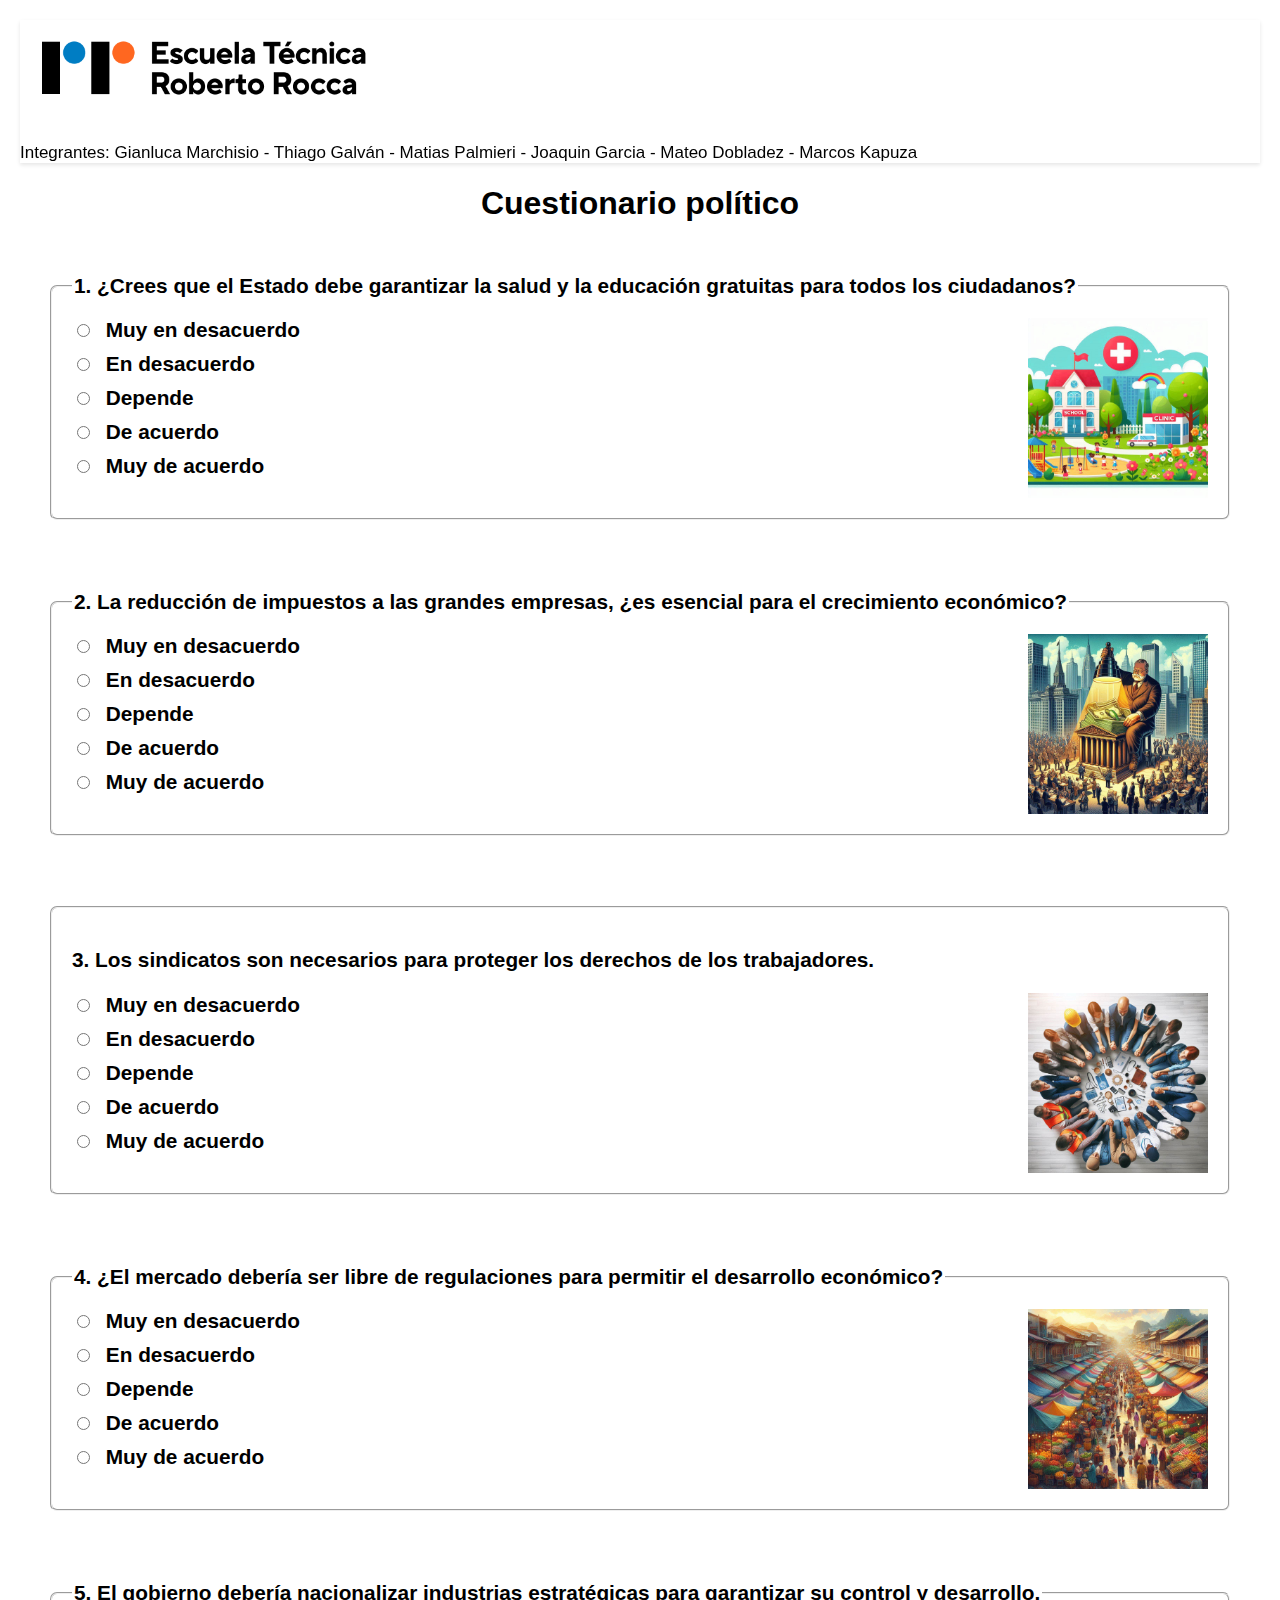
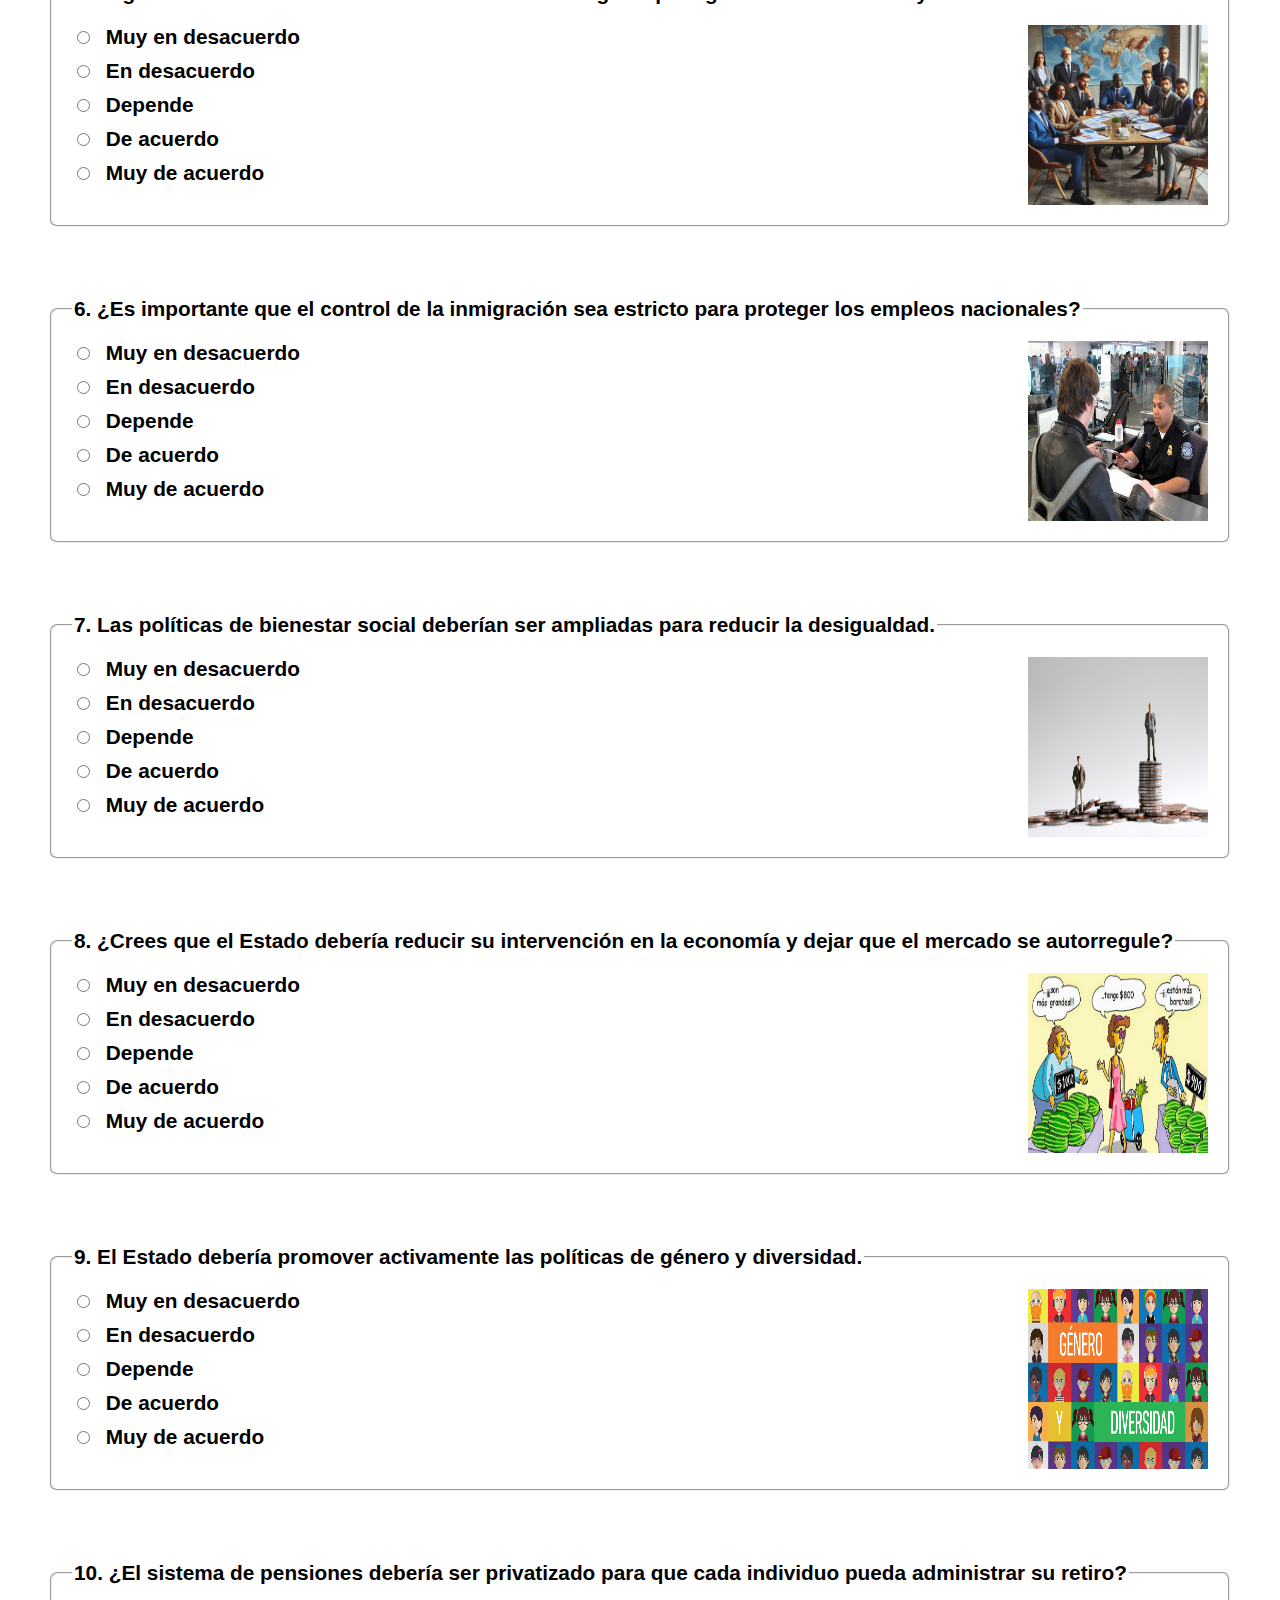
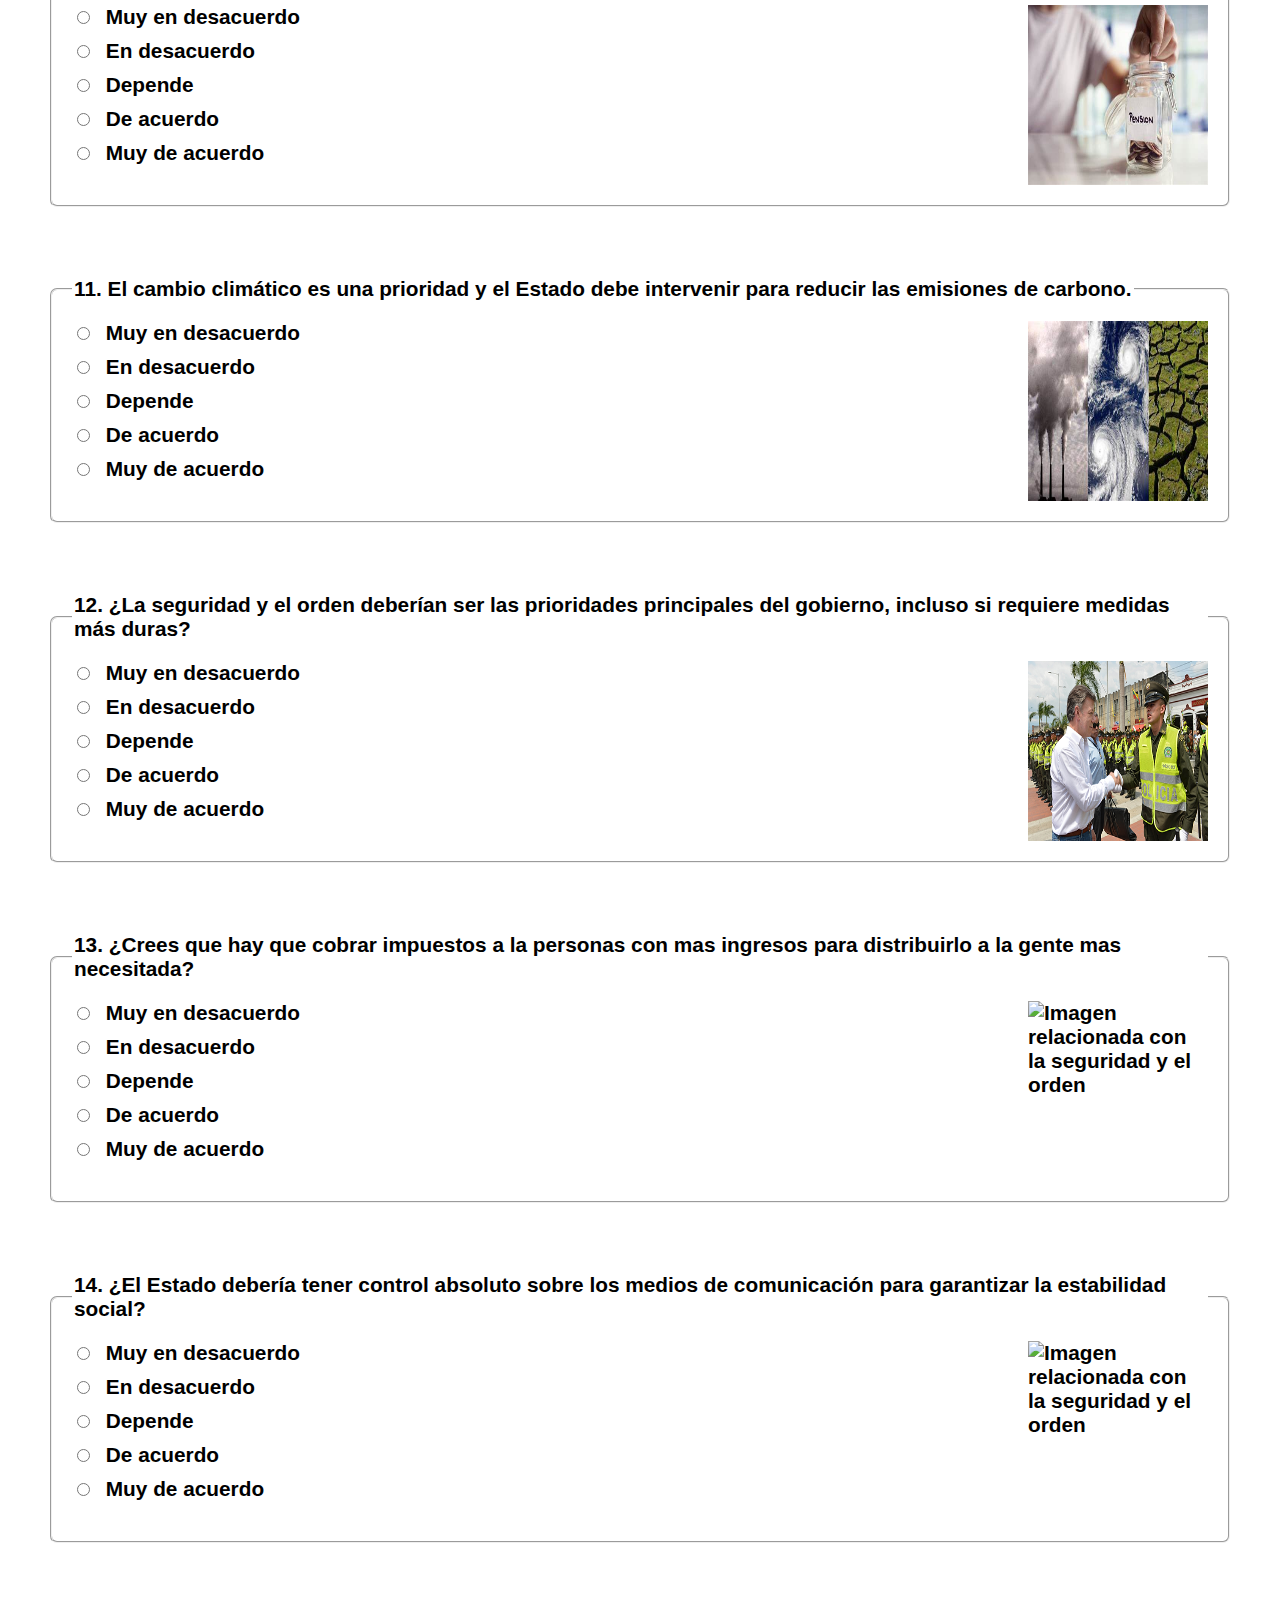
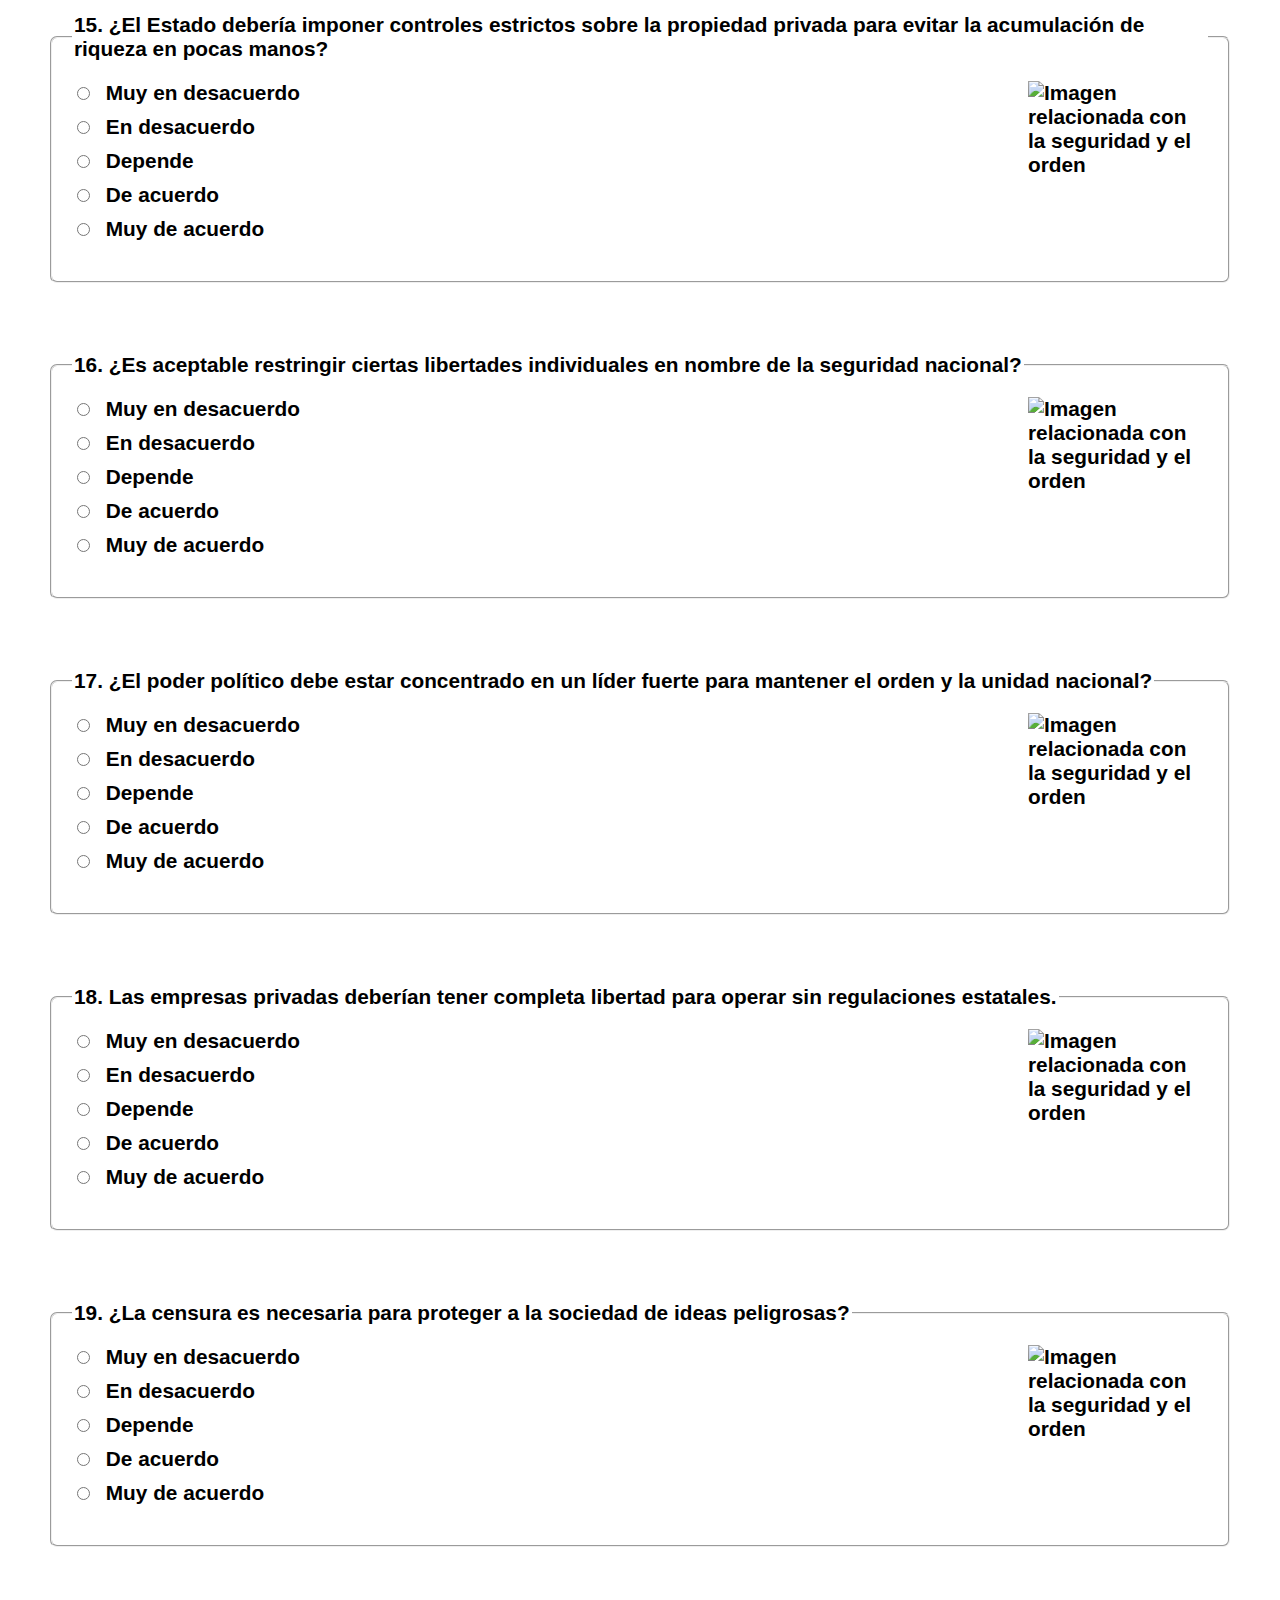
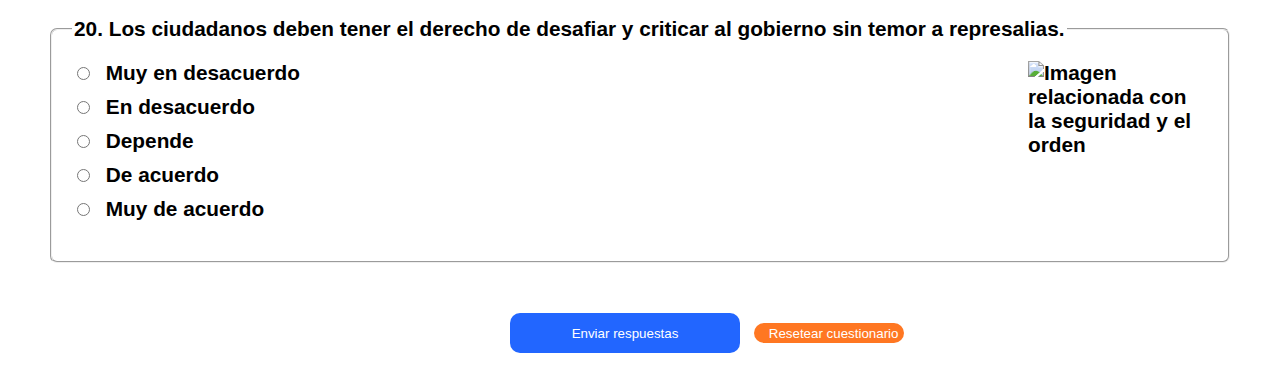
==== commit 5225417f: "Update index.html" ====
--- a/index.html
+++ b/index.html
@@ -606,4 +606,4 @@
 <script src="script.js"></script>
 
 </body>
-</html>>
+</html>
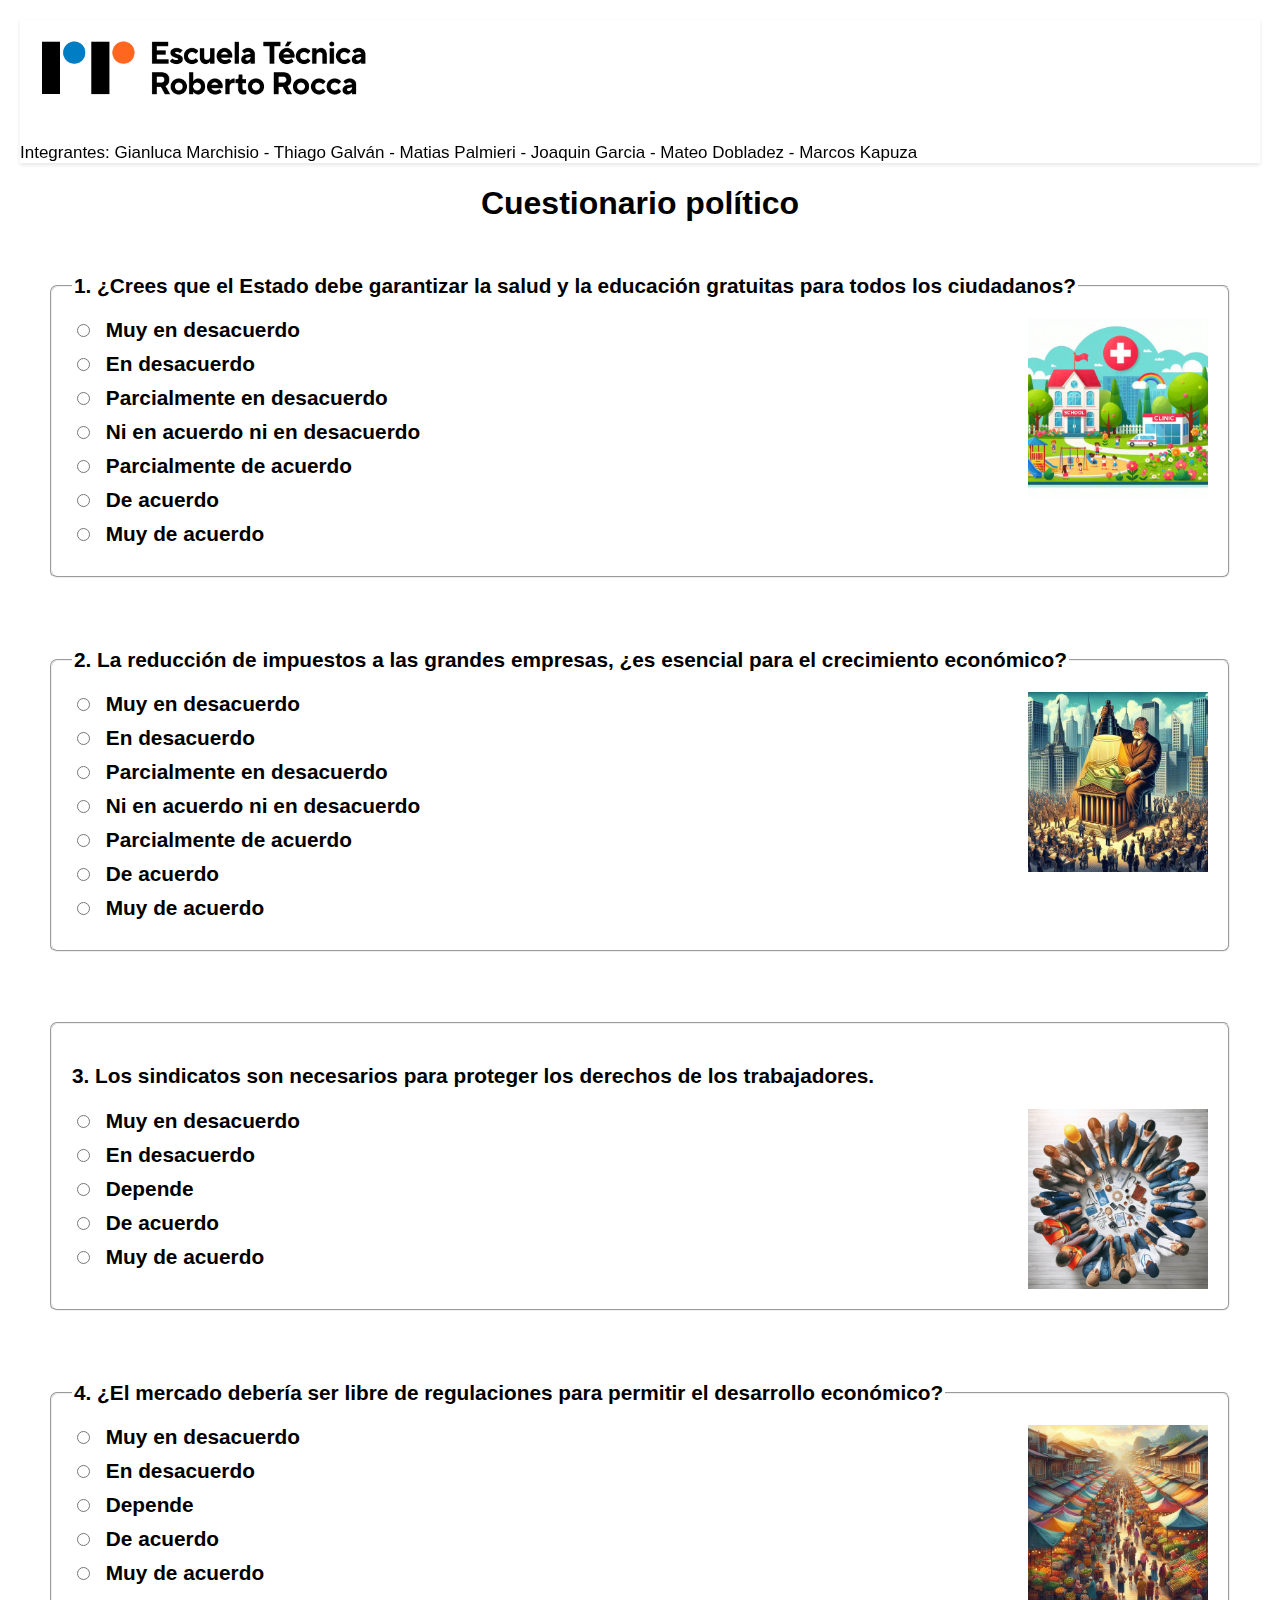
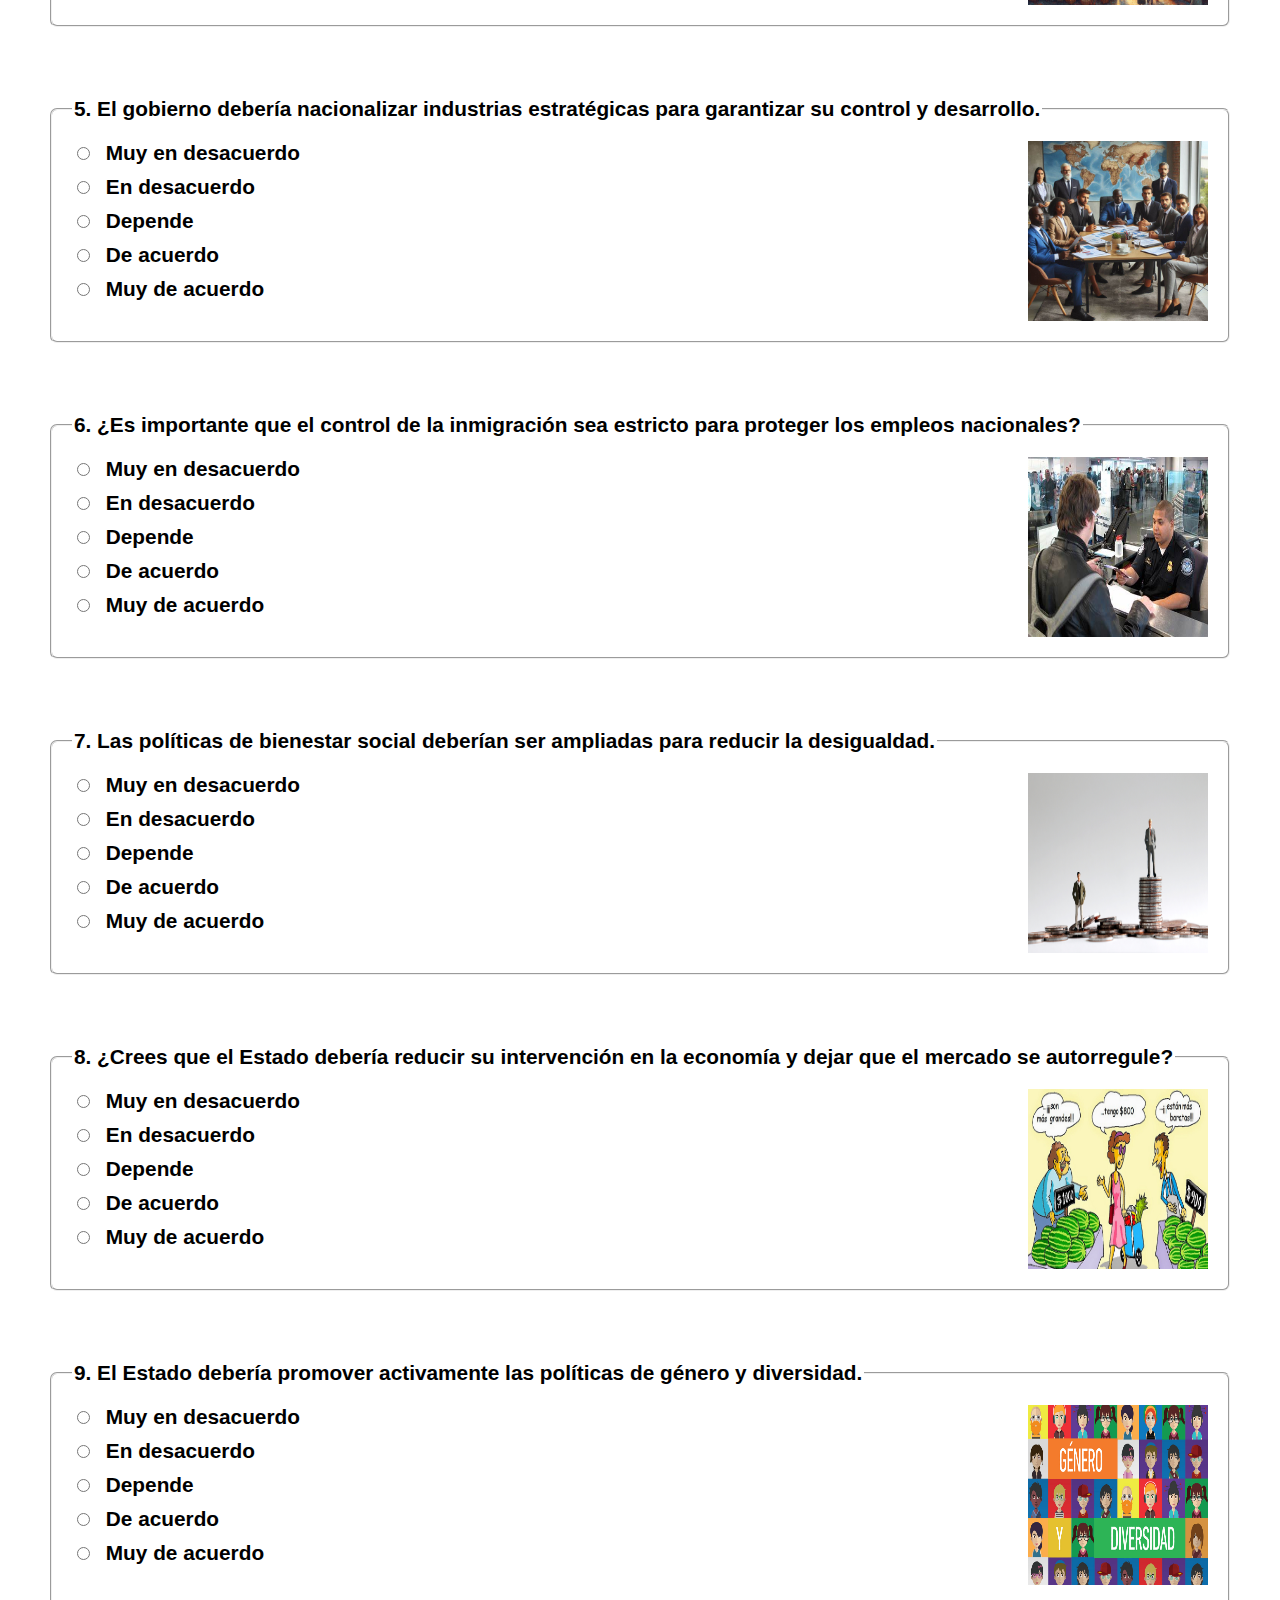
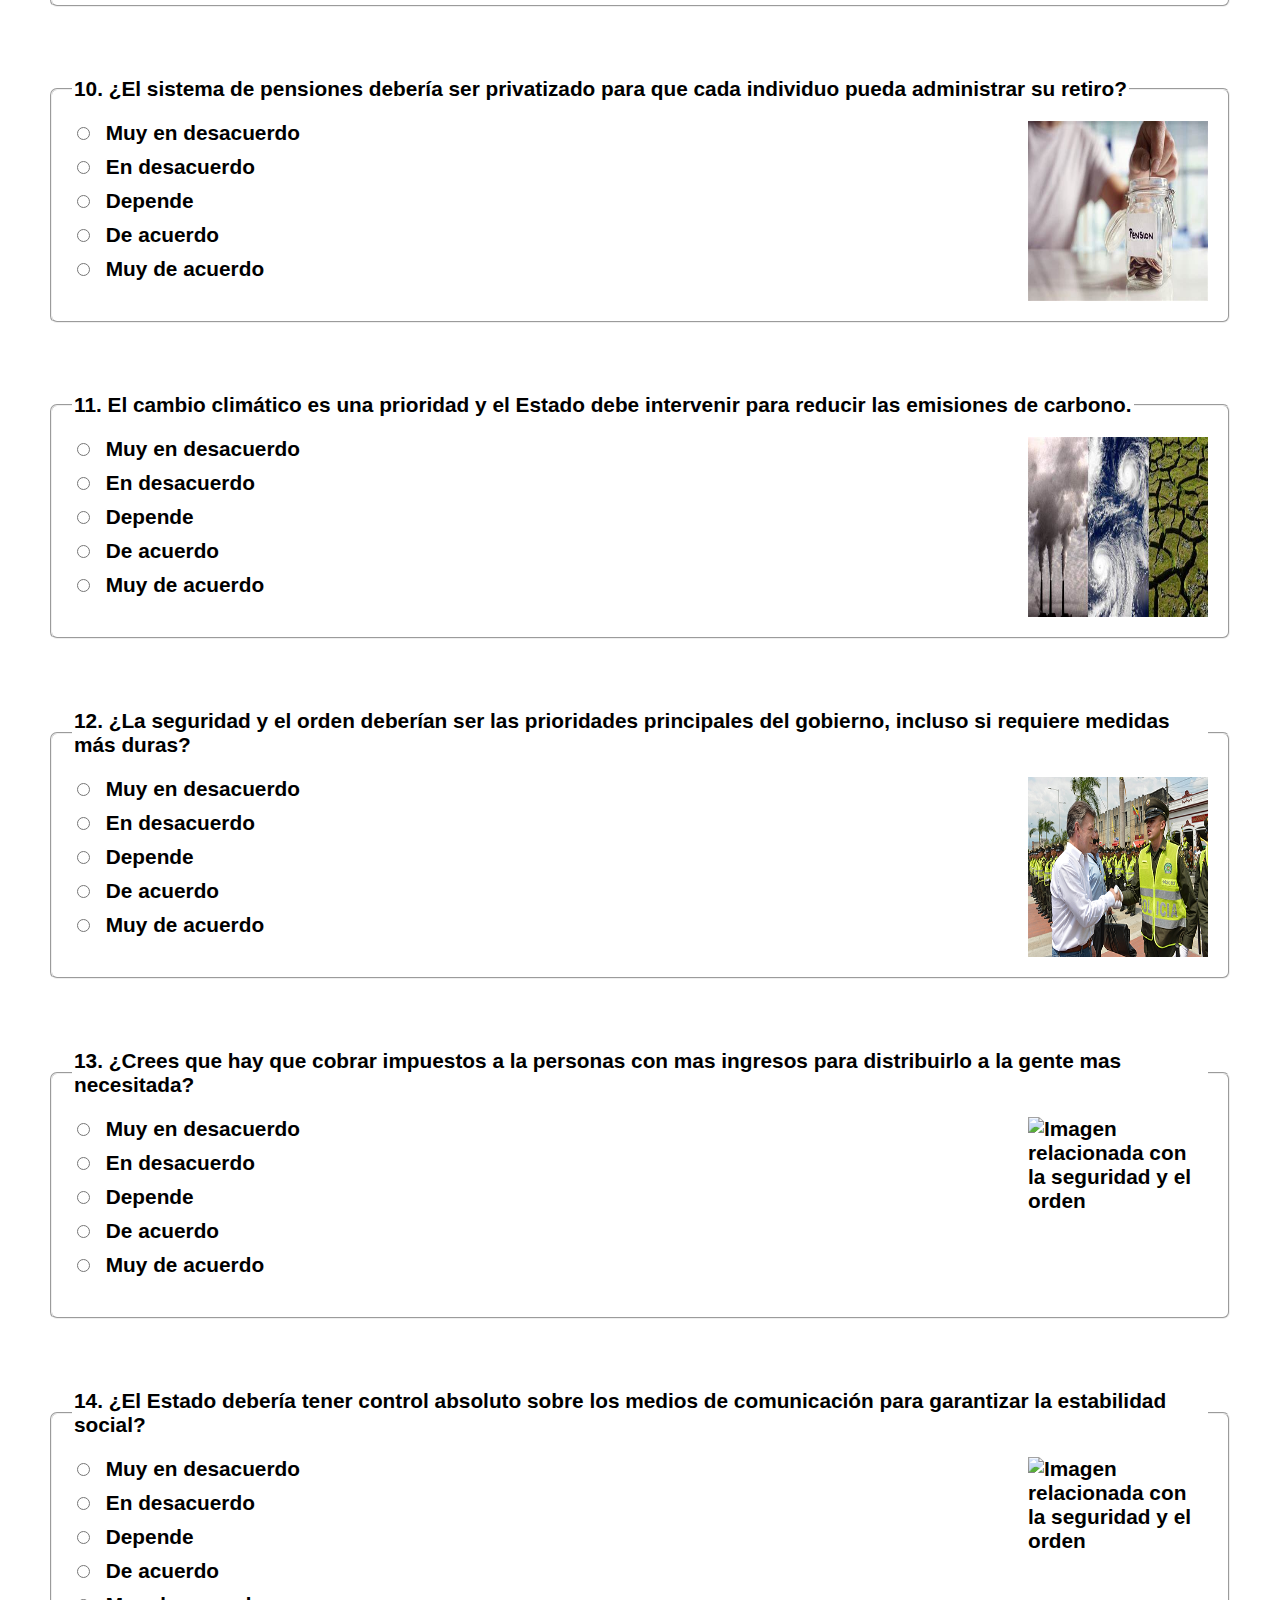
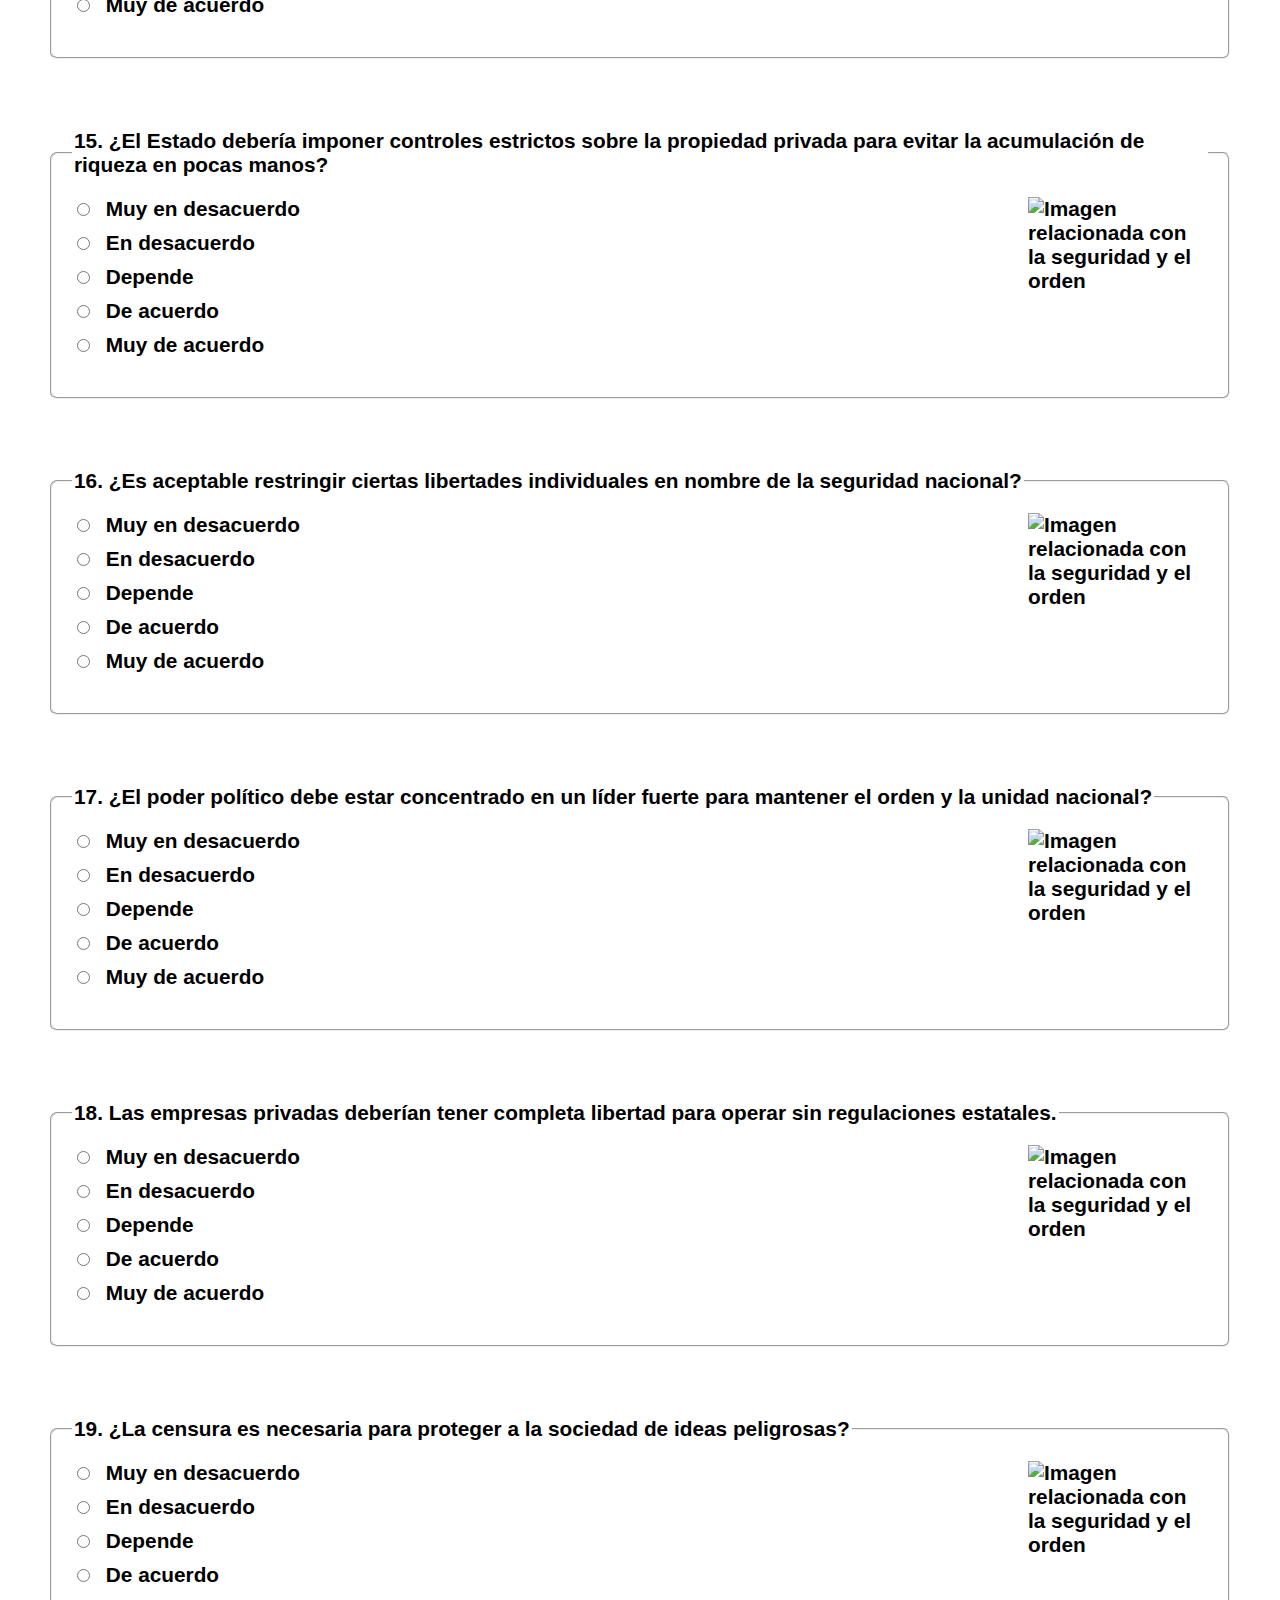
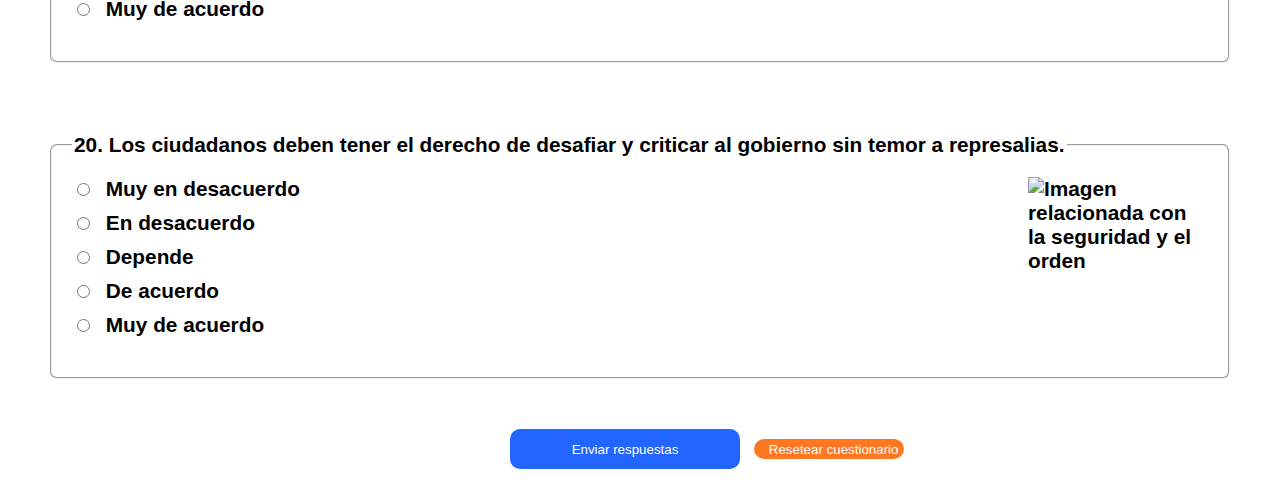
==== commit 1bd44a87: "Update index.html" ====
--- a/index.html
+++ b/index.html
@@ -37,24 +37,32 @@
       <img src="ESTALUD.png" alt="Imagen relacionada con el estado y la salud" class="img-right">
       <ul>
         <li>
-          <input type="radio" id="q1-1" name="q1" data-value1="4">
+          <input type="radio" id="q1-1" name="q1" data-value1="12">
           <label for="q1-1">Muy en desacuerdo</label>
         </li>
         <li>
-          <input type="radio" id="q1-2" name="q1" data-value1="3">
+          <input type="radio" id="q1-2" name="q1" data-value1="10">
           <label for="q1-2">En desacuerdo</label>
         </li>
         <li>
-          <input type="radio" id="q1-3" name="q1" data-value1="2">
-          <label for="q1-3">Depende</label>
+          <input type="radio" id="q1-3" name="q1" data-value1="8">
+          <label for="q1-3">Parcialmente en desacuerdo</label>
         </li>
         <li>
-          <input type="radio" id="q1-4" name="q1" data-value1="1">
-          <label for="q1-4">De acuerdo</label>
+          <input type="radio" id="q1-4" name="q1" data-value1="6">
+          <label for="q1-4">Ni en acuerdo ni en desacuerdo</label>
         </li>
         <li>
-          <input type="radio" id="q1-5" name="q1" data-value1="0">
-          <label for="q1-5">Muy de acuerdo</label>
+          <input type="radio" id="q1-5" name="q1" data-value1="4">
+          <label for="q1-5">Parcialmente de acuerdo</label>
+        </li>
+        <li>
+          <input type="radio" id="q1-6" name="q1" data-value1="2">
+          <label for="q1-6">De acuerdo</label>
+        </li>
+        <li>
+          <input type="radio" id="q1-7" name="q1" data-value1="0">
+          <label for="q1-7">Muy de acuerdo</label>
         </li>
       </ul>
     </fieldset>
@@ -65,24 +73,32 @@
         <img src="Estado.png" alt="Imagen relacionada con la reduccion de impuestos y el crecimiento economico" class="img-right">
         <ul>
           <li>
-            <input type="radio" id="q2-1" name="q2" data-value1="0">
+            <input type="radio" id="q2-1" name="q2" data-value1="1">
             <label for="q2-1">Muy en desacuerdo</label>
           </li>
           <li>
-            <input type="radio" id="q2-2" name="q2" data-value1="1">
+            <input type="radio" id="q2-2" name="q2" data-value1="2">
             <label for="q2-2">En desacuerdo</label>
           </li>
           <li>
-            <input type="radio" id="q2-3" name="q2" data-value1="2">
-            <label for="q2-3">Depende</label>
-          </li>
-          <li>
-            <input type="radio" id="q2-4" name="q2" data-value1="3">
-            <label for="q2-4">De acuerdo</label>
+            <input type="radio" id="q2-3" name="q2" data-value1="3">
+            <label for="q2-3">Parcialmente en desacuerdo</label>
+          </li>
+          <li>
+            <input type="radio" id="q2-4" name="q2" data-value1="0">
+            <label for="q2-4">Ni en acuerdo ni en desacuerdo</label>
           </li>
           <li>
             <input type="radio" id="q2-5" name="q2" data-value1="4">
-            <label for="q2-5">Muy de acuerdo</label>
+            <label for="q2-5">Parcialmente de acuerdo</label>
+          </li>
+          <li>
+            <input type="radio" id="q2-6" name="q2" data-value1="5">
+            <label for="q2-6">De acuerdo</label>
+          </li>
+          <li>
+            <input type="radio" id="q2-7" name="q2" data-value1="6">
+            <label for="q2-7">Muy de acuerdo</label>
           </li>
         </ul>
       </div>
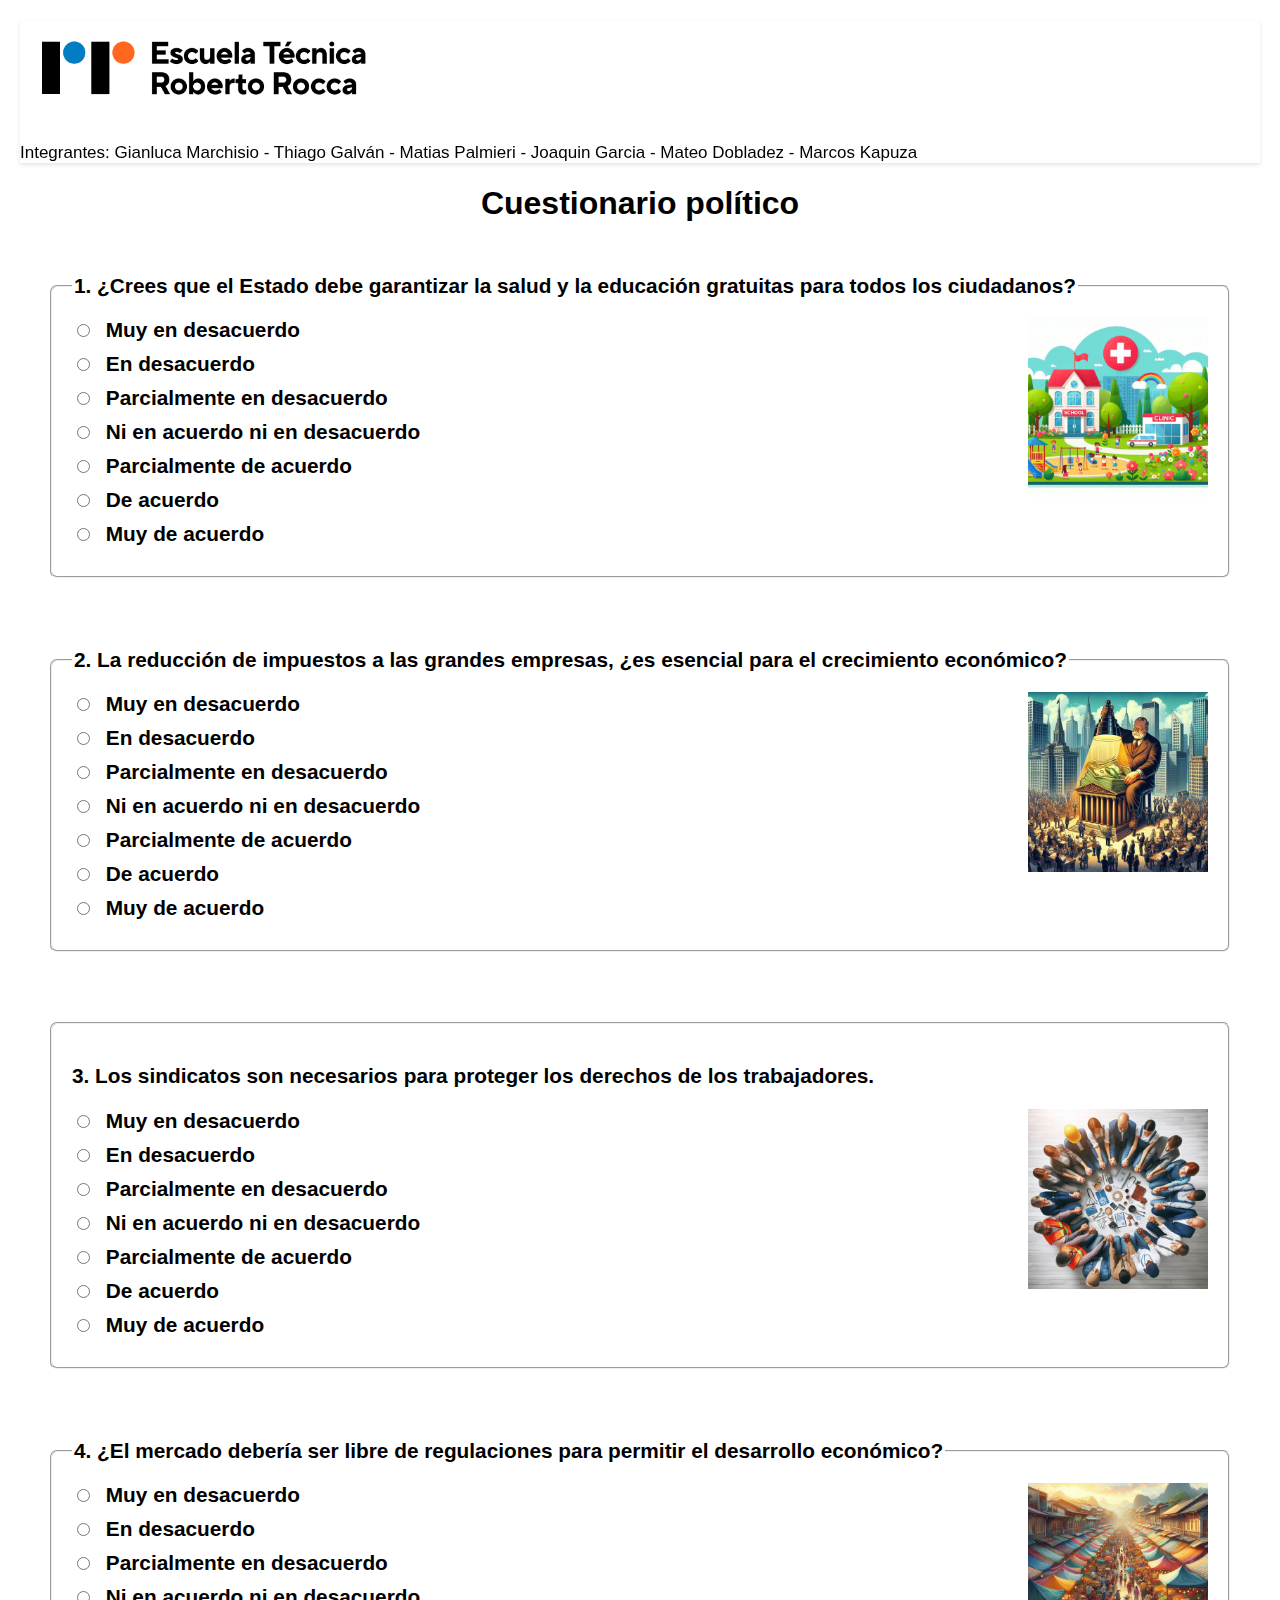
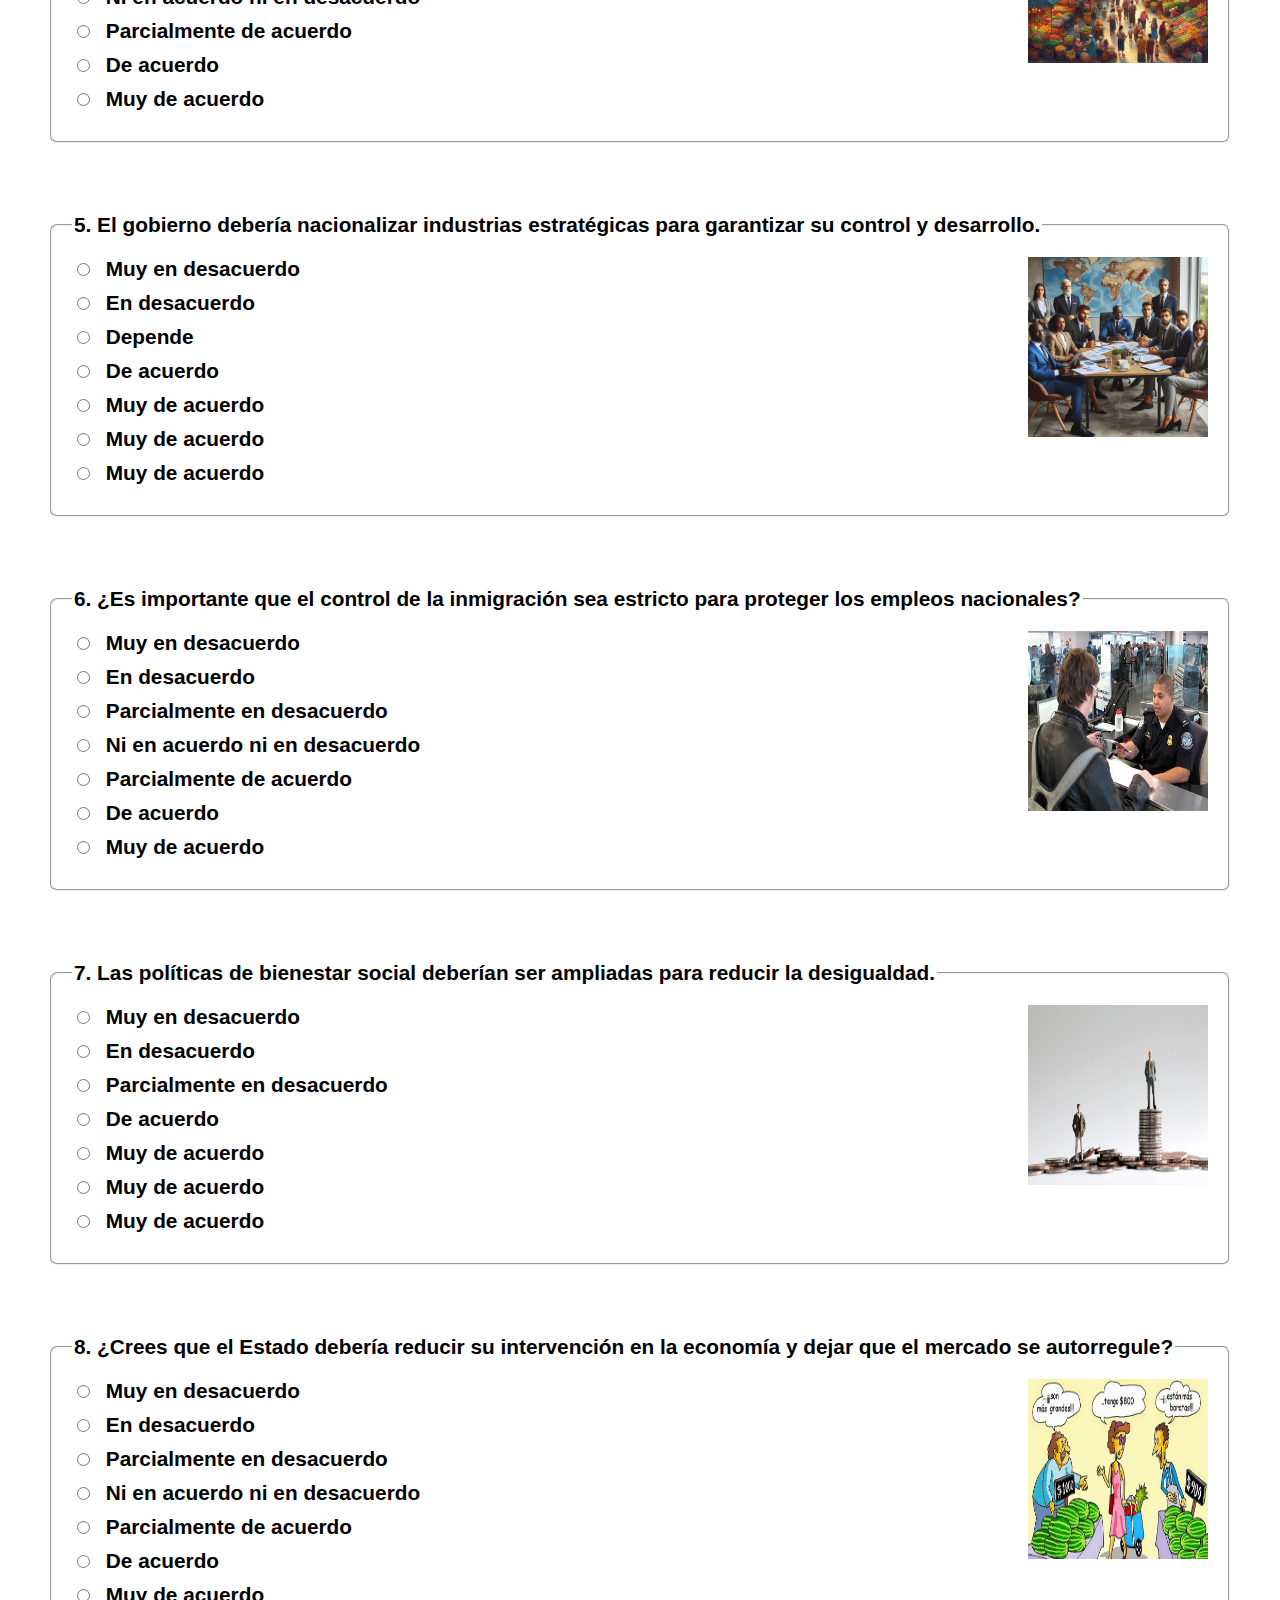
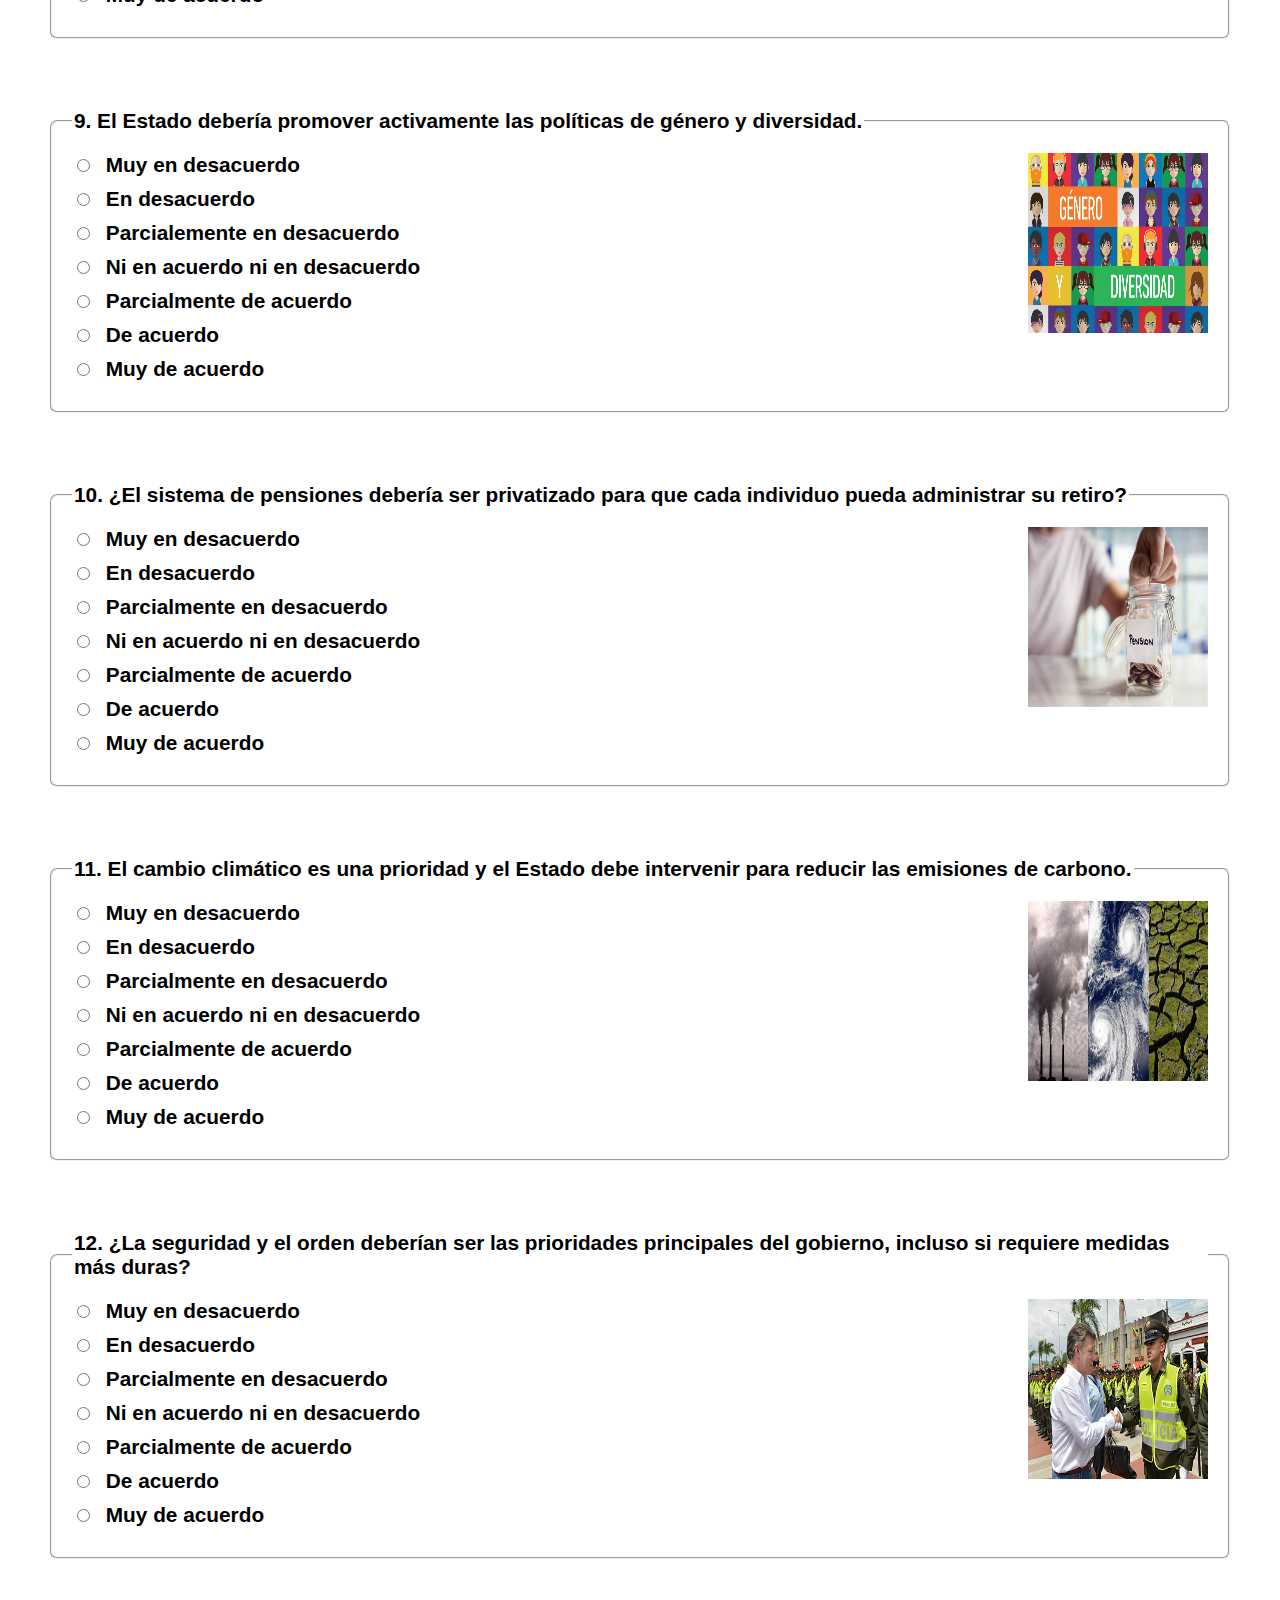
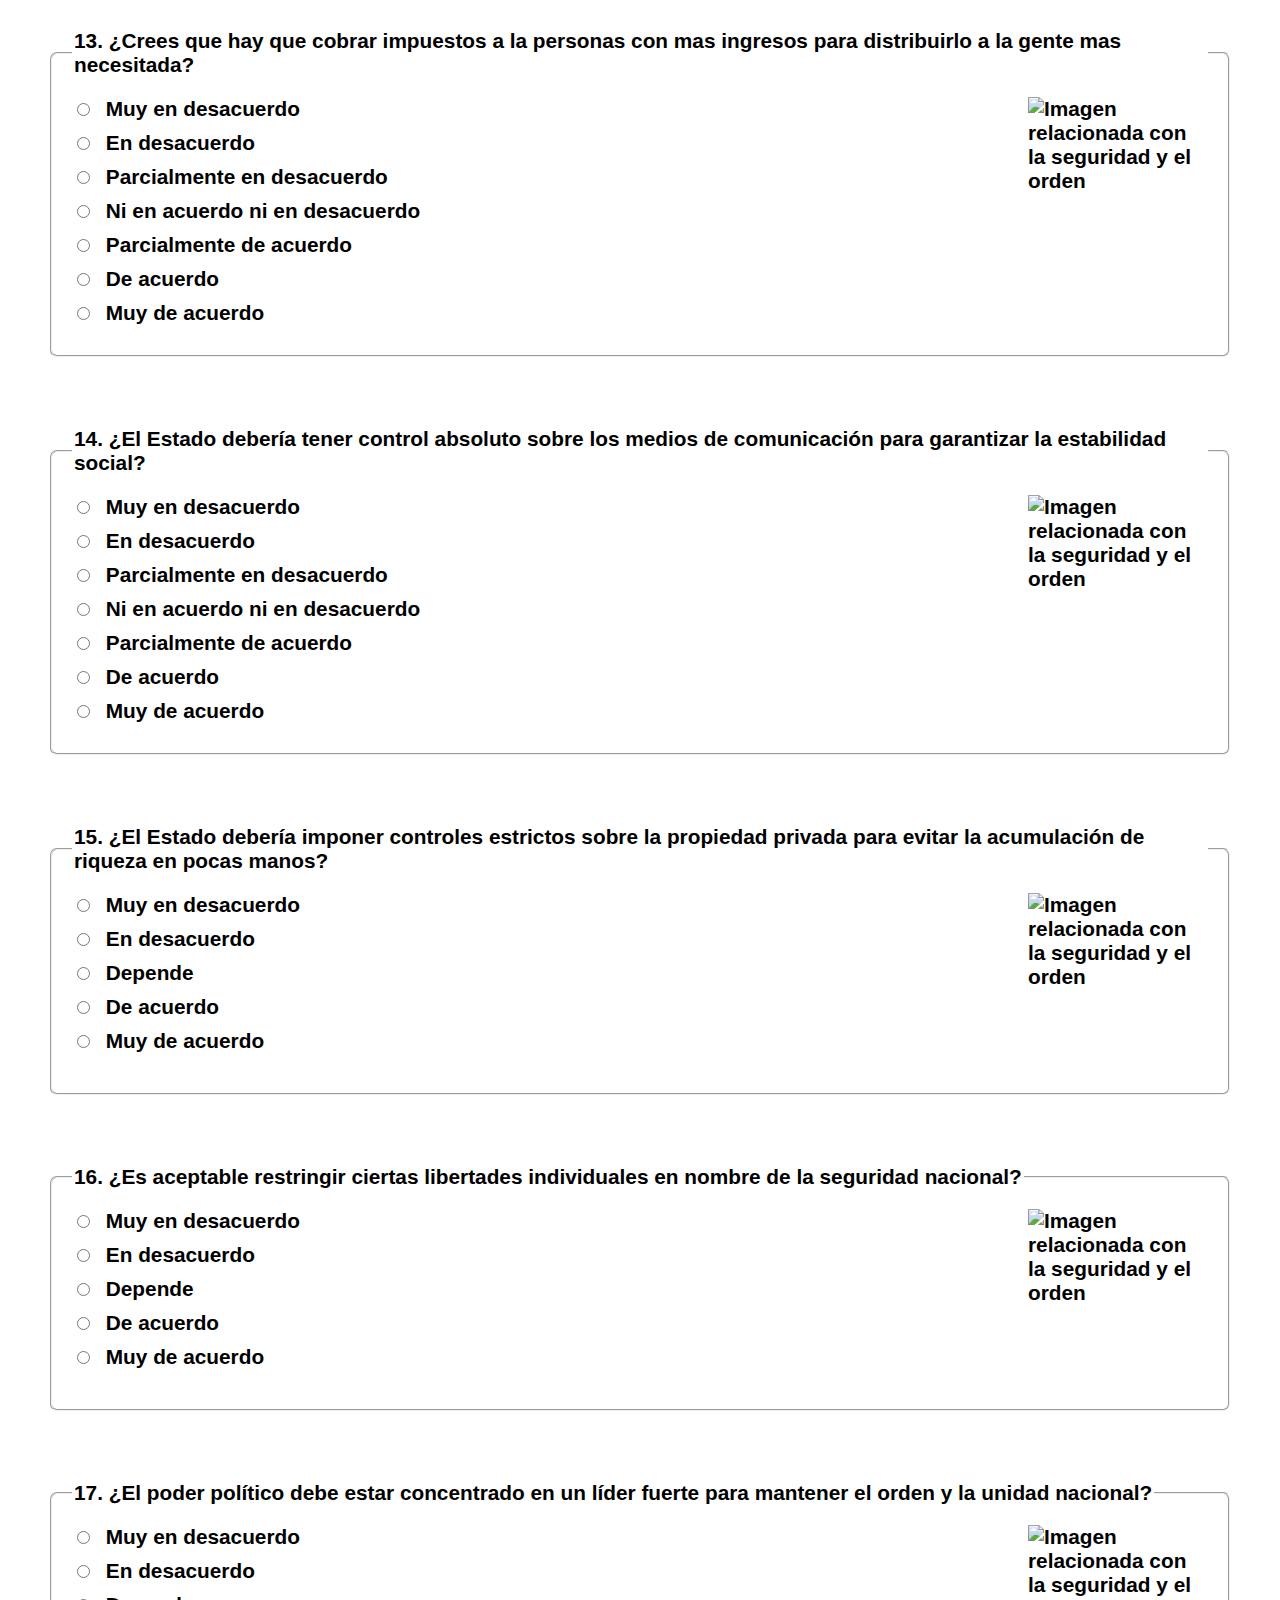
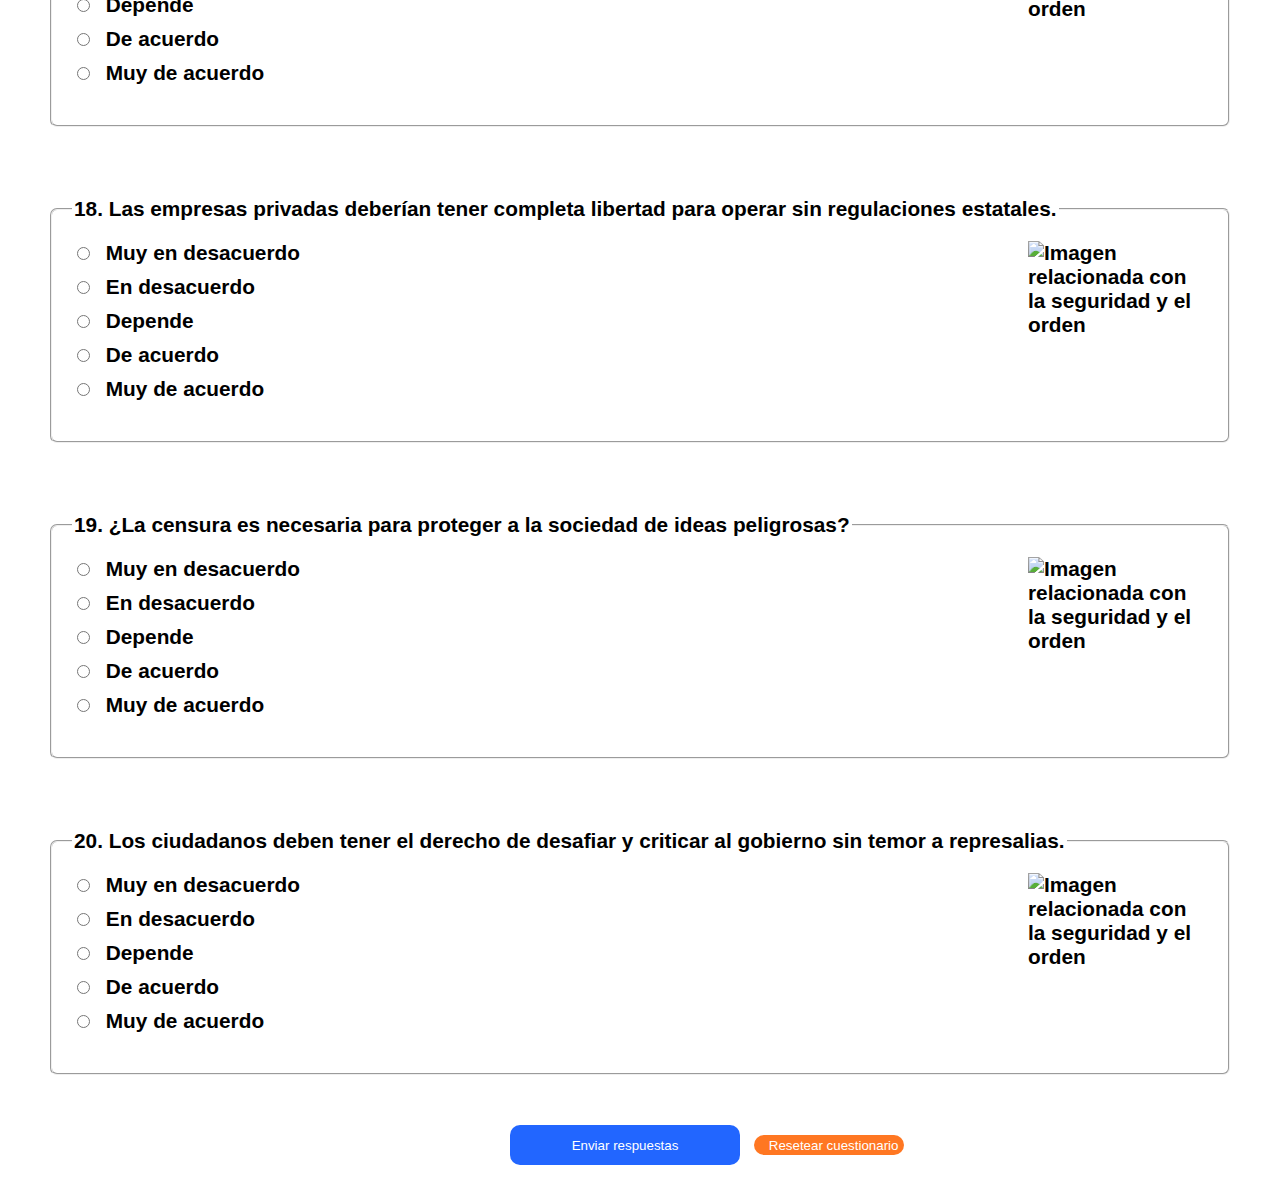
==== commit d20f3138: "avance los arreglos de los puntajes" ====
--- a/index.html
+++ b/index.html
@@ -73,7 +73,7 @@
         <img src="Estado.png" alt="Imagen relacionada con la reduccion de impuestos y el crecimiento economico" class="img-right">
         <ul>
           <li>
-            <input type="radio" id="q2-1" name="q2" data-value1="1">
+            <input type="radio" id="q2-1" name="q2" data-value1="0">
             <label for="q2-1">Muy en desacuerdo</label>
           </li>
           <li>
@@ -81,23 +81,23 @@
             <label for="q2-2">En desacuerdo</label>
           </li>
           <li>
-            <input type="radio" id="q2-3" name="q2" data-value1="3">
+            <input type="radio" id="q2-3" name="q2" data-value1="4">
             <label for="q2-3">Parcialmente en desacuerdo</label>
           </li>
           <li>
-            <input type="radio" id="q2-4" name="q2" data-value1="0">
+            <input type="radio" id="q2-4" name="q2" data-value1="6">
             <label for="q2-4">Ni en acuerdo ni en desacuerdo</label>
           </li>
           <li>
-            <input type="radio" id="q2-5" name="q2" data-value1="4">
+            <input type="radio" id="q2-5" name="q2" data-value1="8">
             <label for="q2-5">Parcialmente de acuerdo</label>
           </li>
           <li>
-            <input type="radio" id="q2-6" name="q2" data-value1="5">
+            <input type="radio" id="q2-6" name="q2" data-value1="10">
             <label for="q2-6">De acuerdo</label>
           </li>
           <li>
-            <input type="radio" id="q2-7" name="q2" data-value1="6">
+            <input type="radio" id="q2-7" name="q2" data-value1="12">
             <label for="q2-7">Muy de acuerdo</label>
           </li>
         </ul>
@@ -109,24 +109,32 @@
         <img src="Sindicatos.png" alt="Imagen relacionada con los sindicatos" class="img-right">
         <ul>
           <li>
-            <input type="radio" id="q3-1" name="q3" data-value1="4">
+            <input type="radio" id="q3-1" name="q3" data-value1="12">
             <label for="q3-1">Muy en desacuerdo</label>
           </li>
           <li>
-            <input type="radio" id="q3-2" name="q3" data-value1="3">
+            <input type="radio" id="q3-2" name="q3" data-value1="10">
             <label for="q3-2">En desacuerdo</label>
           </li>
           <li>
-            <input type="radio" id="q3-3" name="q3" data-value1="2">
-            <label for="q3-3">Depende</label>
-          </li>
-          <li>
-            <input type="radio" id="q3-4" name="q3" data-value1="1">
-            <label for="q3-4">De acuerdo</label>
-          </li>
-          <li>
-            <input type="radio" id="q3-5" name="q3" data-value1="0">
-            <label for="q3-5">Muy de acuerdo</label>
+            <input type="radio" id="q3-3" name="q3" data-value1="8">
+            <label for="q3-3">Parcialmente en desacuerdo</label>
+          </li>
+          <li>
+            <input type="radio" id="q3-4" name="q3" data-value1="6">
+            <label for="q3-4">Ni en acuerdo ni en desacuerdo</label>
+          </li>
+          <li>
+            <input type="radio" id="q3-5" name="q3" data-value1="4">
+            <label for="q3-5">Parcialmente de acuerdo</label>
+          </li>
+          <li>
+            <input type="radio" id="q3-6" name="q3" data-value1="2">
+            <label for="q3-6">De acuerdo</label>
+          </li>
+          <li>
+            <input type="radio" id="q3-7" name="q3" data-value1="0">
+            <label for="q3-7">Muy de acuerdo</label>
           </li>
         </ul>
       </div>
@@ -141,20 +149,28 @@
             <label for="q4-1">Muy en desacuerdo</label>
           </li>
           <li>
-            <input type="radio" id="q4-2" name="q4" data-value1="1">
+            <input type="radio" id="q4-2" name="q4" data-value1="2">
             <label for="q4-2">En desacuerdo</label>
           </li>
           <li>
-            <input type="radio" id="q4-3" name="q4" data-value1="2">
-            <label for="q4-3">Depende</label>
-          </li>
-          <li>
-            <input type="radio" id="q4-4" name="q4" data-value1="3">
-            <label for="q4-4">De acuerdo</label>
-          </li>
-          <li>
-            <input type="radio" id="q4-5" name="q4" data-value1="4">
-            <label for="q4-5">Muy de acuerdo</label>
+            <input type="radio" id="q4-3" name="q4" data-value1="4">
+            <label for="q4-3">Parcialmente en desacuerdo</label>
+          </li>
+          <li>
+            <input type="radio" id="q4-4" name="q4" data-value1="6">
+            <label for="q4-4">Ni en acuerdo ni en desacuerdo</label>
+          </li>
+          <li>
+            <input type="radio" id="q4-5" name="q4" data-value1="8">
+            <label for="q4-5">Parcialmente de acuerdo</label>
+          </li>
+          <li>
+            <input type="radio" id="q4-6" name="q4" data-value1="10">
+            <label for="q4-6">De acuerdo</label>
+          </li>
+          <li>
+            <input type="radio" id="q4-7" name="q4" data-value1="12">
+            <label for="q4-7">Muy de acuerdo</label>
           </li>
         </ul>
       </div>
@@ -165,24 +181,32 @@
           <img src="Nacional.png" alt="Imagen relacionada con la nacionalizacion de empresas" class="img-right">
         <ul>
           <li>
-            <input type="radio" id="q5-1" name="q5" data-value1="4">
+            <input type="radio" id="q5-1" name="q5" data-value1="12">
             <label for="q5-1">Muy en desacuerdo</label>
           </li>
           <li>
-            <input type="radio" id="q5-2" name="q5" data-value1="3">
+            <input type="radio" id="q5-2" name="q5" data-value1="10">
             <label for="q5-2">En desacuerdo</label>
           </li>
           <li>
-            <input type="radio" id="q5-3" name="q5" data-value1="2">
+            <input type="radio" id="q5-3" name="q5" data-value1="8">
             <label for="q5-3">Depende</label>
           </li>
           <li>
-            <input type="radio" id="q5-4" name="q5" data-value1="1">
+            <input type="radio" id="q5-4" name="q5" data-value1="6">
             <label for="q5-4">De acuerdo</label>
           </li>
           <li>
-            <input type="radio" id="q5-5" name="q5" data-value1="0">
+            <input type="radio" id="q5-5" name="q5" data-value1="4">
             <label for="q5-5">Muy de acuerdo</label>
+          </li>
+          <li>
+            <input type="radio" id="q5-6" name="q5" data-value1="2">
+            <label for="q5-6">Muy de acuerdo</label>
+          </li>
+          <li>
+            <input type="radio" id="q5-7" name="q5" data-value1="0">
+            <label for="q5-7">Muy de acuerdo</label>
           </li>
         </ul>
       </div>
@@ -193,24 +217,32 @@
           <img src="Inmigracion.png" alt="Imagen relacionada con la inmigracion estricta en USA" class="img-right">
         <ul>
           <li>
-            <input type="radio" id="q6-1" name="q6" data-value1="0">
+            <input type="radio" id="q6-1" name="q6" data-value1="12">
             <label for="q6-1">Muy en desacuerdo</label>
           </li>
           <li>
-            <input type="radio" id="q6-2" name="q6" data-value1="1">
+            <input type="radio" id="q6-2" name="q6" data-value1="10">
             <label for="q6-2">En desacuerdo</label>
           </li>
           <li>
-            <input type="radio" id="q6-3" name="q6" data-value1="2">
-            <label for="q6-3">Depende</label>
-          </li>
-          <li>
-            <input type="radio" id="q6-4" name="q6" data-value1="3">
-            <label for="q6-4">De acuerdo</label>
+            <input type="radio" id="q6-3" name="q6" data-value1="8">
+            <label for="q6-3">Parcialmente en desacuerdo</label>
+          </li>
+          <li>
+            <input type="radio" id="q6-4" name="q6" data-value1="6">
+            <label for="q6-4">Ni en acuerdo ni en desacuerdo</label>
           </li>
           <li>
             <input type="radio" id="q6-5" name="q6" data-value1="4">
-            <label for="q6-5">Muy de acuerdo</label>
+            <label for="q6-5">Parcialmente de acuerdo</label>
+          </li>
+          <li>
+            <input type="radio" id="q6-6" name="q6" data-value1="2">
+            <label for="q6-6">De acuerdo</label>
+          </li>
+          <li>
+            <input type="radio" id="q6-7" name="q6" data-value1="0">
+            <label for="q6-7">Muy de acuerdo</label>
           </li>
         </ul>
     </div>
@@ -221,24 +253,32 @@
         <img src="Bienestar.png" alt="Imagen relacionada con la desigualdad" class="img-right">
         <ul>
           <li>
-            <input type="radio" id="q7-1" name="q7" data-value1="4">
+            <input type="radio" id="q7-1" name="q7" data-value1="12">
             <label for="q7-1">Muy en desacuerdo</label>
           </li>
           <li>
-            <input type="radio" id="q7-2" name="q7" data-value1="3">
+            <input type="radio" id="q7-2" name="q7" data-value1="10">
             <label for="q7-2">En desacuerdo</label>
           </li>
           <li>
-            <input type="radio" id="q7-3" name="q7" data-value1="2">
-            <label for="q7-3">Depende</label>
-          </li>
-          <li>
-            <input type="radio" id="q7-4" name="q7" data-value1="1">
+            <input type="radio" id="q7-3" name="q7" data-value1="8">
+            <label for="q7-3">Parcialmente en desacuerdo</label>
+          </li>
+          <li>
+            <input type="radio" id="q7-4" name="q7" data-value1="6">
             <label for="q7-4">De acuerdo</label>
           </li>
           <li>
-            <input type="radio" id="q7-5" name="q7" data-value1="0">
+            <input type="radio" id="q7-5" name="q7" data-value1="4">
             <label for="q7-5">Muy de acuerdo</label>
+          </li>
+          <li>
+            <input type="radio" id="q7-6" name="q7" data-value1="2">
+            <label for="q7-6">Muy de acuerdo</label>
+          </li>
+          <li>
+            <input type="radio" id="q7-7" name="q7" data-value1="0">
+            <label for="q7-7">Muy de acuerdo</label>
           </li>
         </ul>
       </div>
@@ -253,20 +293,28 @@
             <label for="q8-1">Muy en desacuerdo</label>
           </li>
           <li>
-            <input type="radio" id="q8-2" name="q8" data-value1="1">
+            <input type="radio" id="q8-2" name="q8" data-value1="2">
             <label for="q8-2">En desacuerdo</label>
           </li>
           <li>
-            <input type="radio" id="q8-3" name="q8" data-value1="2">
-            <label for="q8-3">Depende</label>
-          </li>
-          <li>
-            <input type="radio" id="q8-4" name="q8" data-value1="3">
-            <label for="q8-4">De acuerdo</label>
-          </li>
-          <li>
-            <input type="radio" id="q8-5" name="q8" data-value1="4">
-            <label for="q8-5">Muy de acuerdo</label>
+            <input type="radio" id="q8-3" name="q8" data-value1="4">
+            <label for="q8-3">Parcialmente en desacuerdo</label>
+          </li>
+          <li>
+            <input type="radio" id="q8-4" name="q8" data-value1="6">
+            <label for="q8-4">Ni en acuerdo ni en desacuerdo</label>
+          </li>
+          <li>
+            <input type="radio" id="q8-5" name="q8" data-value1="8">
+            <label for="q8-5">Parcialmente de acuerdo</label>
+          </li>
+          <li>
+            <input type="radio" id="q8-6" name="q8" data-value1="10">
+            <label for="q8-6">De acuerdo</label>
+          </li>
+          <li>
+            <input type="radio" id="q8-7" name="q8" data-value1="12">
+            <label for="q8-7">Muy de acuerdo</label>
           </li>
         </ul>
       </div>
@@ -277,24 +325,32 @@
           <img src="Genero.png" alt="Imagen relacionada con la diversidad de genero" class="img-right">
         <ul>
           <li>
-            <input type="radio" id="q9-1" name="q9" data-value1="4">
+            <input type="radio" id="q9-1" name="q9" data-value1="12">
             <label for="q9-1">Muy en desacuerdo</label>
           </li>
           <li>
-            <input type="radio" id="q9-2" name="q9" data-value1="3">
+            <input type="radio" id="q9-2" name="q9" data-value1="10">
             <label for="q9-2">En desacuerdo</label>
           </li>
           <li>
-            <input type="radio" id="q9-3" name="q9" data-value1="2">
-            <label for="q9-3">Depende</label>
-          </li>
-          <li>
-            <input type="radio" id="q9-4" name="q9" data-value1="1">
-            <label for="q9-4">De acuerdo</label>
-          </li>
-          <li>
-            <input type="radio" id="q9-5" name="q9" data-value1="0">
-            <label for="q9-5">Muy de acuerdo</label>
+            <input type="radio" id="q9-3" name="q9" data-value1="8">
+            <label for="q9-3">Parcialemente en desacuerdo</label>
+          </li>
+          <li>
+            <input type="radio" id="q9-4" name="q9" data-value1="6">
+            <label for="q9-4">Ni en acuerdo ni en desacuerdo</label>
+          </li>
+          <li>
+            <input type="radio" id="q9-5" name="q9" data-value1="4">
+            <label for="q9-5">Parcialmente de acuerdo</label>
+          </li>
+          <li>
+            <input type="radio" id="q9-6" name="q9" data-value1="2">
+            <label for="q9-6">De acuerdo</label>
+          </li>
+          <li>
+            <input type="radio" id="q9-7" name="q9" data-value1="0">
+            <label for="q9-7">Muy de acuerdo</label>
           </li>
         </ul>
       </div>
@@ -309,20 +365,28 @@
             <label for="q10-1">Muy en desacuerdo</label>
           </li>
           <li>
-            <input type="radio" id="q10-2" name="q10" data-value1="1">
+            <input type="radio" id="q10-2" name="q10" data-value1="2">
             <label for="q10-2">En desacuerdo</label>
           </li>
           <li>
-            <input type="radio" id="q10-3" name="q10" data-value1="2">
-            <label for="q10-3">Depende</label>
-          </li>
-          <li>
-            <input type="radio" id="q10-4" name="q10" data-value1="3">
-            <label for="q10-4">De acuerdo</label>
-          </li>
-          <li>
-            <input type="radio" id="q10-5" name="q10" data-value1="4">
-            <label for="q10-5">Muy de acuerdo</label>
+            <input type="radio" id="q10-3" name="q10" data-value1="4">
+            <label for="q10-3">Parcialmente en desacuerdo</label>
+          </li>
+          <li>
+            <input type="radio" id="q10-4" name="q10" data-value1="6">
+            <label for="q10-4">Ni en acuerdo ni en desacuerdo</label>
+          </li>
+          <li>
+            <input type="radio" id="q10-5" name="q10" data-value1="8">
+            <label for="q10-5">Parcialmente de acuerdo</label>
+          </li>
+          <li>
+            <input type="radio" id="q10-6" name="q10" data-value1="10">
+            <label for="q10-6">De acuerdo</label>
+          </li>
+          <li>
+            <input type="radio" id="q10-7" name="q10" data-value1="12">
+            <label for="q10-7">Muy de acuerdo</label>
           </li>
         </ul>
       </div>
@@ -333,24 +397,32 @@
           <img src="Clima.png" alt="Imagen relacionada con el cambio climatico" class="img-right">
         <ul>
           <li>
-            <input type="radio" id="q11-1" name="q11" data-value1="4">
+            <input type="radio" id="q11-1" name="q11" data-value1="12">
             <label for="q11-1">Muy en desacuerdo</label>
           </li>
           <li>
-            <input type="radio" id="q11-2" name="q11" data-value1="3">
+            <input type="radio" id="q11-2" name="q11" data-value1="10">
             <label for="q11-2">En desacuerdo</label>
           </li>
           <li>
-            <input type="radio" id="q11-3" name="q11" data-value1="2">
-            <label for="q11-3">Depende</label>
-          </li>
-          <li>
-            <input type="radio" id="q11-4" name="q11" data-value1="1">
-            <label for="q11-4">De acuerdo</label>
-          </li>
-          <li>
-            <input type="radio" id="q11-5" name="q11" data-value1="0">
-            <label for="q11-5">Muy de acuerdo</label>
+            <input type="radio" id="q11-3" name="q11" data-value1="8">
+            <label for="q11-3">Parcialmente en desacuerdo</label>
+          </li>
+          <li>
+            <input type="radio" id="q11-4" name="q11" data-value1="6">
+            <label for="q11-4">Ni en acuerdo ni en desacuerdo</label>
+          </li>
+          <li>
+            <input type="radio" id="q11-5" name="q11" data-value1="4">
+            <label for="q11-5">Parcialmente de acuerdo</label>
+          </li>
+          <li>
+            <input type="radio" id="q11-6" name="q11" data-value1="2">
+            <label for="q11-6">De acuerdo</label>
+          </li>
+          <li>
+            <input type="radio" id="q11-7" name="q11" data-value1="0">
+            <label for="q11-7">Muy de acuerdo</label>
           </li>
         </ul>
       </fieldset>
@@ -365,20 +437,28 @@
         <label for="q12-1">Muy en desacuerdo</label>
       </li>
       <li>
-        <input type="radio" id="q12-2" name="q12" data-value1="1">
+        <input type="radio" id="q12-2" name="q12" data-value1="2">
         <label for="q12-2">En desacuerdo</label>
       </li>
       <li>
-        <input type="radio" id="q12-3" name="q12" data-value1="2">
-        <label for="q12-3">Depende</label>
+        <input type="radio" id="q12-3" name="q12" data-value1="4">
+        <label for="q12-3">Parcialmente en desacuerdo</label>
       </li>
       <li>
-        <input type="radio" id="q12-4" name="q12" data-value1="3">
-        <label for="q12-4">De acuerdo</label>
+        <input type="radio" id="q12-4" name="q12" data-value1="6">
+        <label for="q12-4">Ni en acuerdo ni en desacuerdo</label>
       </li>
       <li>
-        <input type="radio" id="q12-5" name="q12" data-value1="4">
-        <label for="q12-5">Muy de acuerdo</label>
+        <input type="radio" id="q12-5" name="q12" data-value1="8">
+        <label for="q12-5">Parcialmente de acuerdo</label>
+      </li>
+      <li>
+        <input type="radio" id="q12-6" name="q12" data-value1="10">
+        <label for="q12-6">De acuerdo</label>
+      </li>
+      <li>
+        <input type="radio" id="q12-7" name="q12" data-value1="12">
+        <label for="q12-7">Muy de acuerdo</label>
       </li>
     </ul>
   </div>
@@ -389,24 +469,32 @@
     <img src="Pobreza.png" alt="Imagen relacionada con la seguridad y el orden" class="img-right">
   <ul>
     <li>
-      <input type="radio" id="q13-1" name="q13" data-value1="0">
+      <input type="radio" id="q13-1" name="q13" data-value1="12">
       <label for="q13-1">Muy en desacuerdo</label>
     </li>
     <li>
-      <input type="radio" id="q13-2" name="q13" data-value1="1">
+      <input type="radio" id="q13-2" name="q13" data-value1="10">
       <label for="q13-2">En desacuerdo</label>
     </li>
     <li>
-      <input type="radio" id="q13-3" name="q13" data-value1="2">
-      <label for="q13-3">Depende</label>
-    </li>
-    <li>
-      <input type="radio" id="q13-4" name="q13" data-value1="3">
-      <label for="q13-4">De acuerdo</label>
+      <input type="radio" id="q13-3" name="q13" data-value1="8">
+      <label for="q13-3">Parcialmente en desacuerdo</label>
+    </li>
+    <li>
+      <input type="radio" id="q13-4" name="q13" data-value1="6">
+      <label for="q13-4">Ni en acuerdo ni en desacuerdo</label>
     </li>
     <li>
       <input type="radio" id="q13-5" name="q13" data-value1="4">
-      <label for="q13-5">Muy de acuerdo</label>
+      <label for="q13-5">Parcialmente de acuerdo</label>
+    </li>
+    <li>
+      <input type="radio" id="q13-6" name="q13" data-value1="2">
+      <label for="q13-6">De acuerdo</label>
+    </li>
+    <li>
+      <input type="radio" id="q13-7" name="q13" data-value1="0">
+      <label for="q13-7">Muy de acuerdo</label>
     </li>
   </ul>
 </div>
@@ -417,24 +505,32 @@
     <img src="Pobreza.png" alt="Imagen relacionada con la seguridad y el orden" class="img-right">
   <ul>
     <li>
-      <input type="radio" id="q14-1" name="q14" data-value2="0">
+      <input type="radio" id="q14-1" name="q14" data-value2="12">
       <label for="q14-1">Muy en desacuerdo</label>
     </li>
     <li>
-      <input type="radio" id="q14-2" name="q14" data-value2="1">
+      <input type="radio" id="q14-2" name="q14" data-value2="10">
       <label for="q14-2">En desacuerdo</label>
     </li>
     <li>
-      <input type="radio" id="q14-3" name="q14" data-value2="2">
-      <label for="q14-3">Depende</label>
-    </li>
-    <li>
-      <input type="radio" id="q14-4" name="q14" data-value2="3">
-      <label for="q14-4">De acuerdo</label>
+      <input type="radio" id="q14-3" name="q14" data-value2="8">
+      <label for="q14-3">Parcialmente en desacuerdo</label>
+    </li>
+    <li>
+      <input type="radio" id="q14-4" name="q14" data-value2="6">
+      <label for="q14-4">Ni en acuerdo ni en desacuerdo</label>
     </li>
     <li>
       <input type="radio" id="q14-5" name="q14" data-value2="4">
-      <label for="q14-5">Muy de acuerdo</label>
+      <label for="q14-5">Parcialmente de acuerdo</label>
+    </li>
+    <li>
+      <input type="radio" id="q14-6" name="q14" data-value2="2">
+      <label for="q14-6">De acuerdo</label>
+    </li>
+    <li>
+      <input type="radio" id="q14-7" name="q14" data-value2="0">
+      <label for="q14-7">Muy de acuerdo</label>
     </li>
   </ul>
 </div>
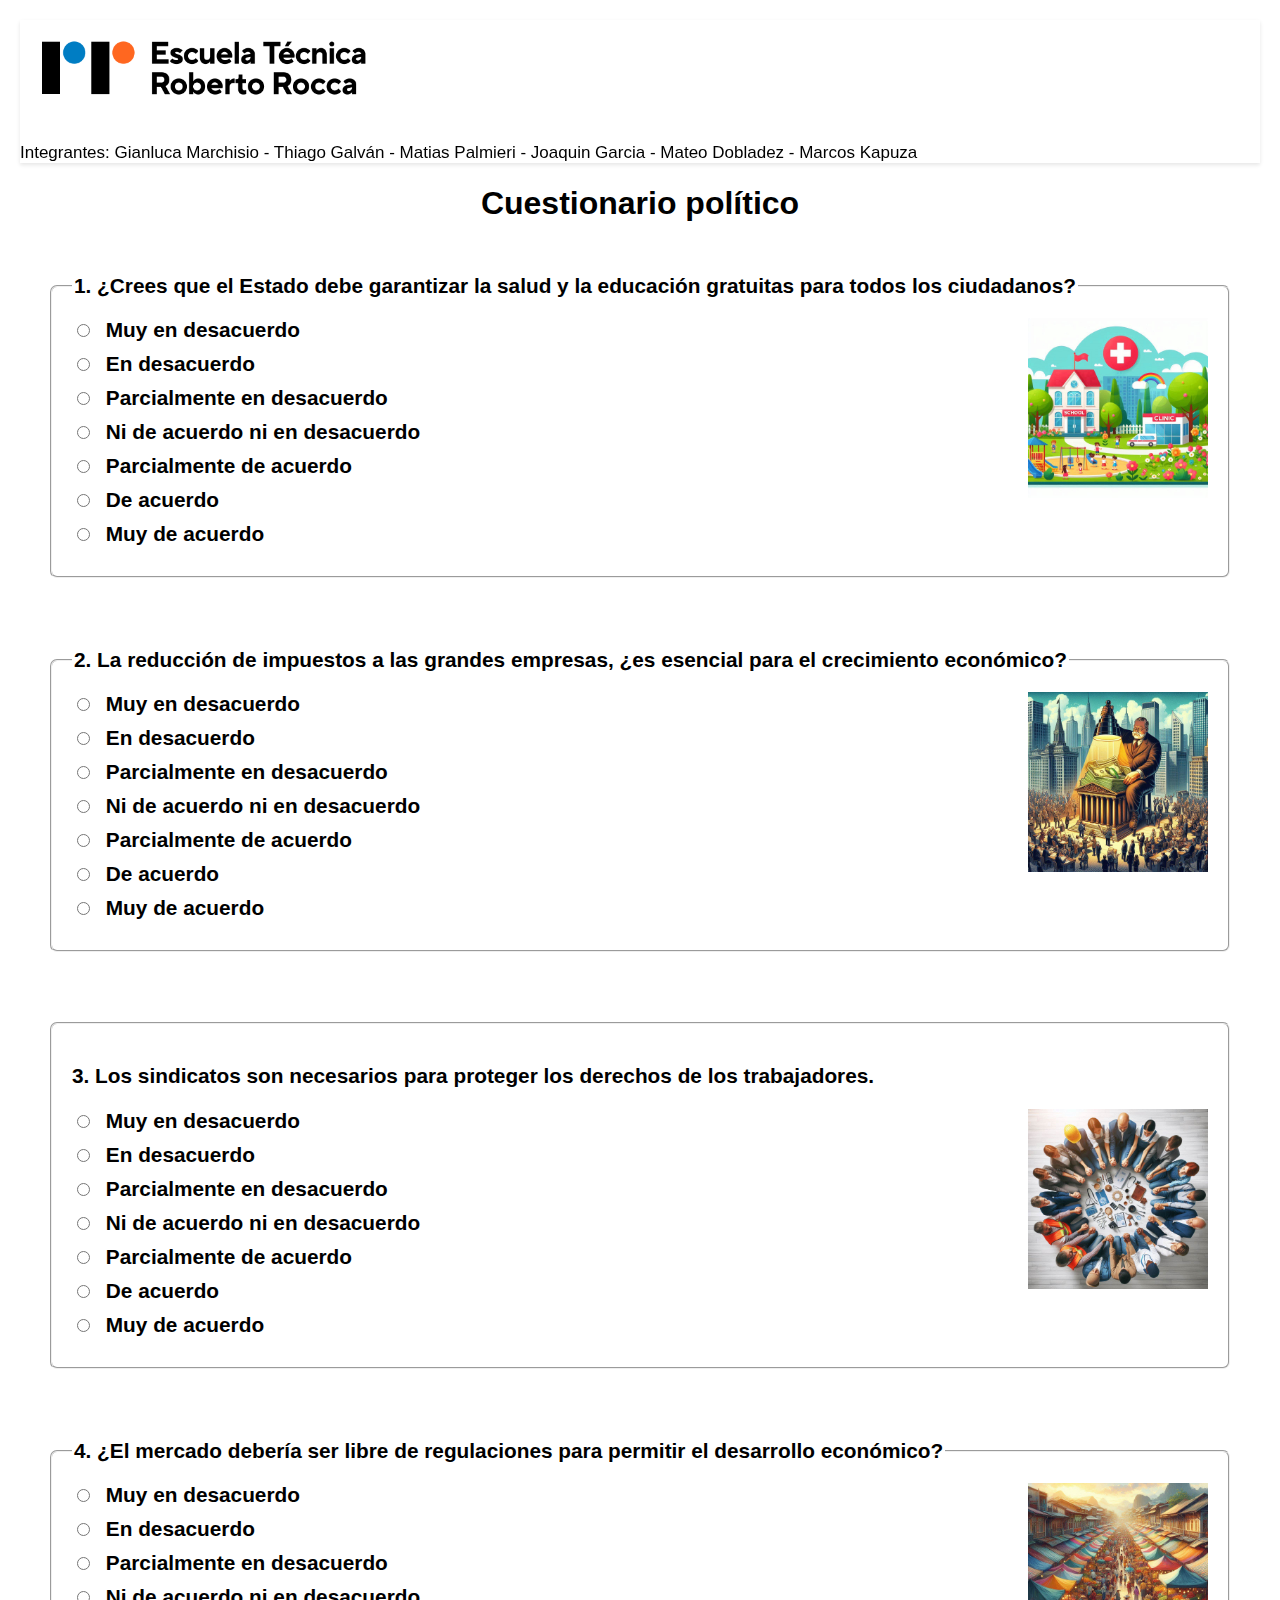
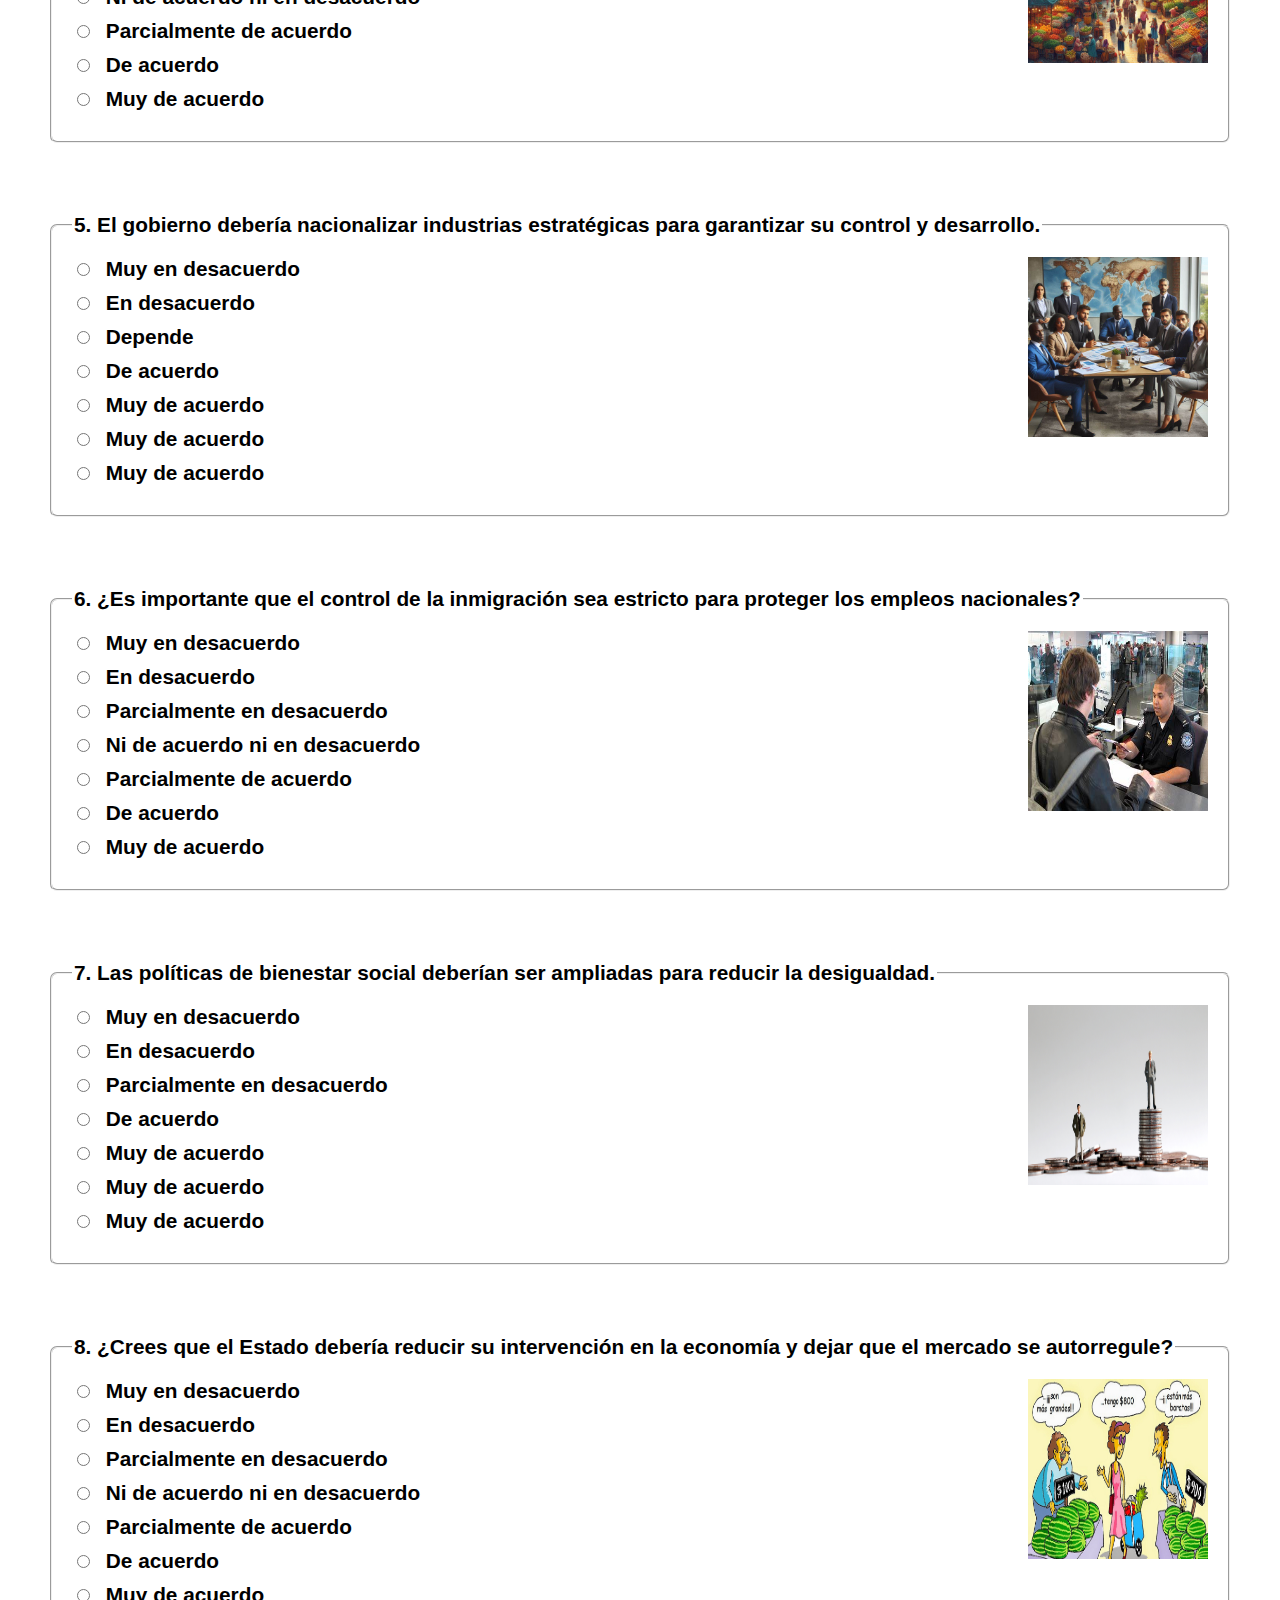
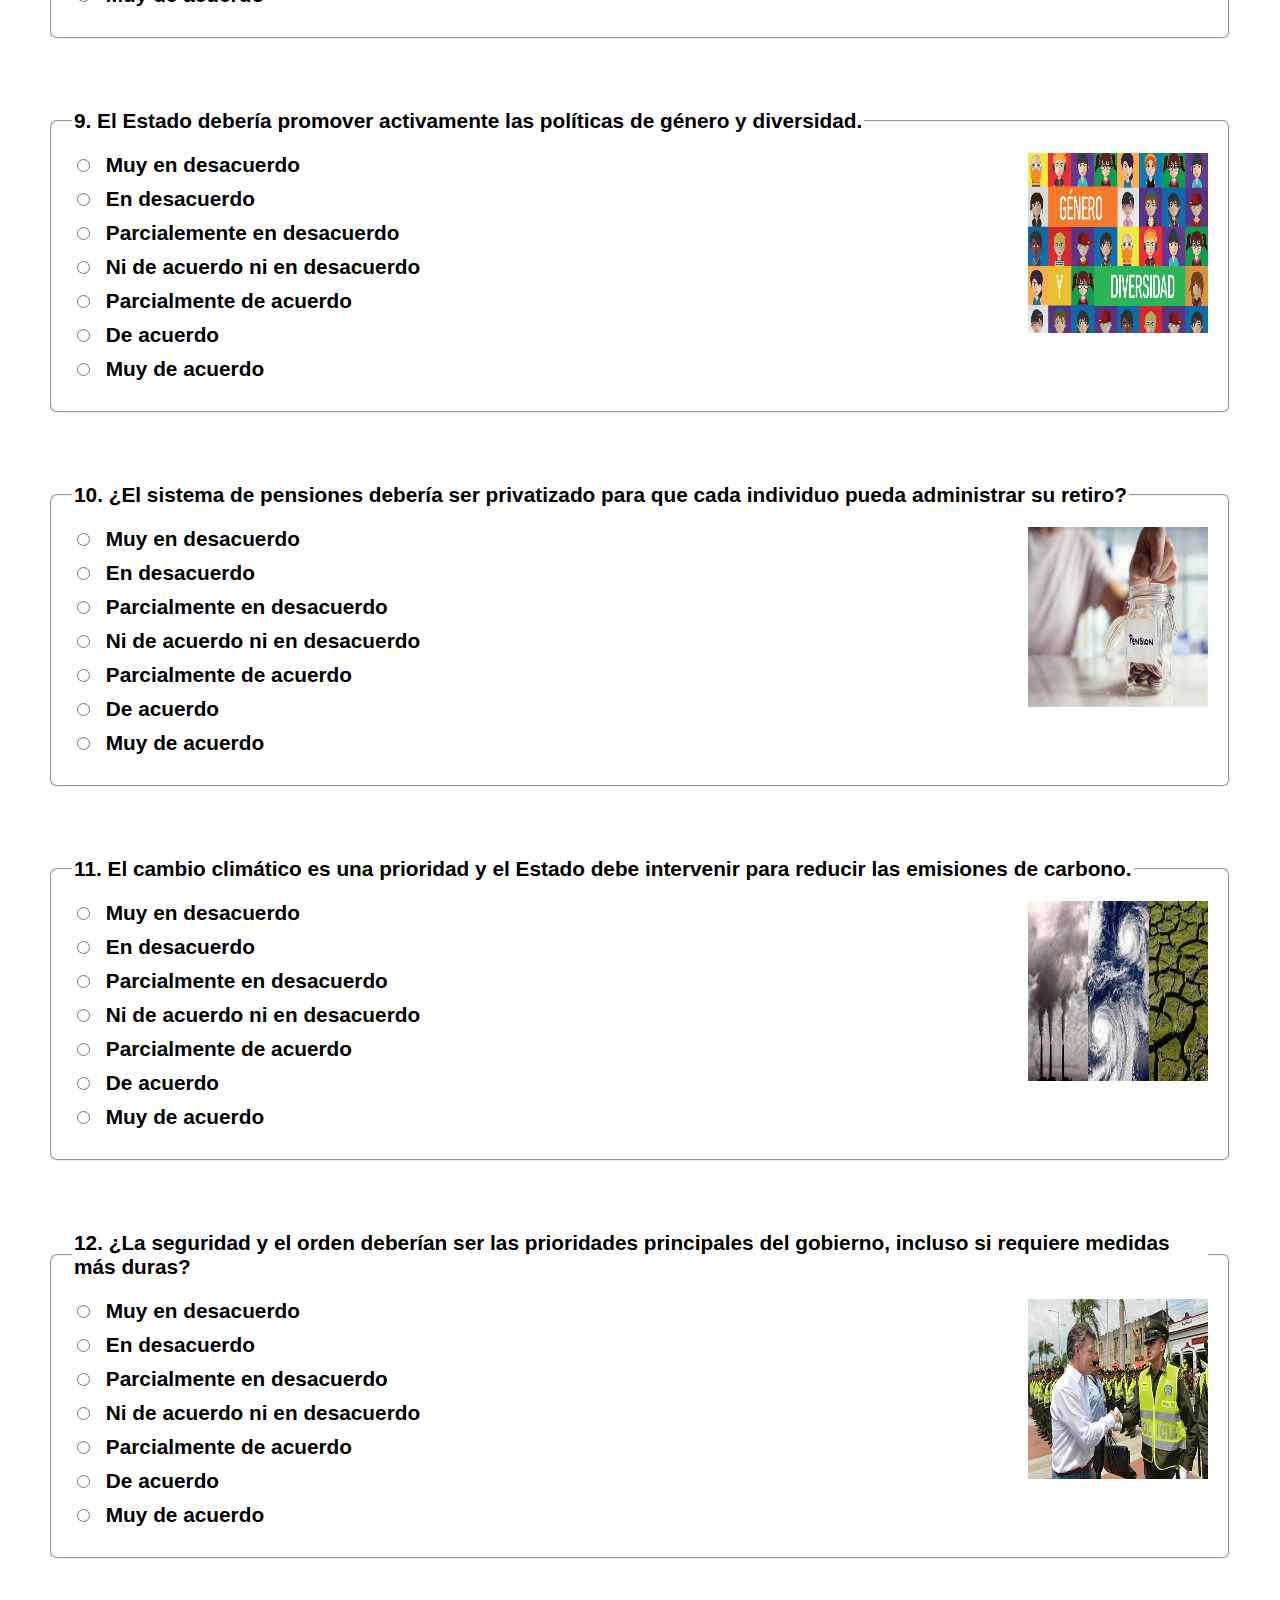
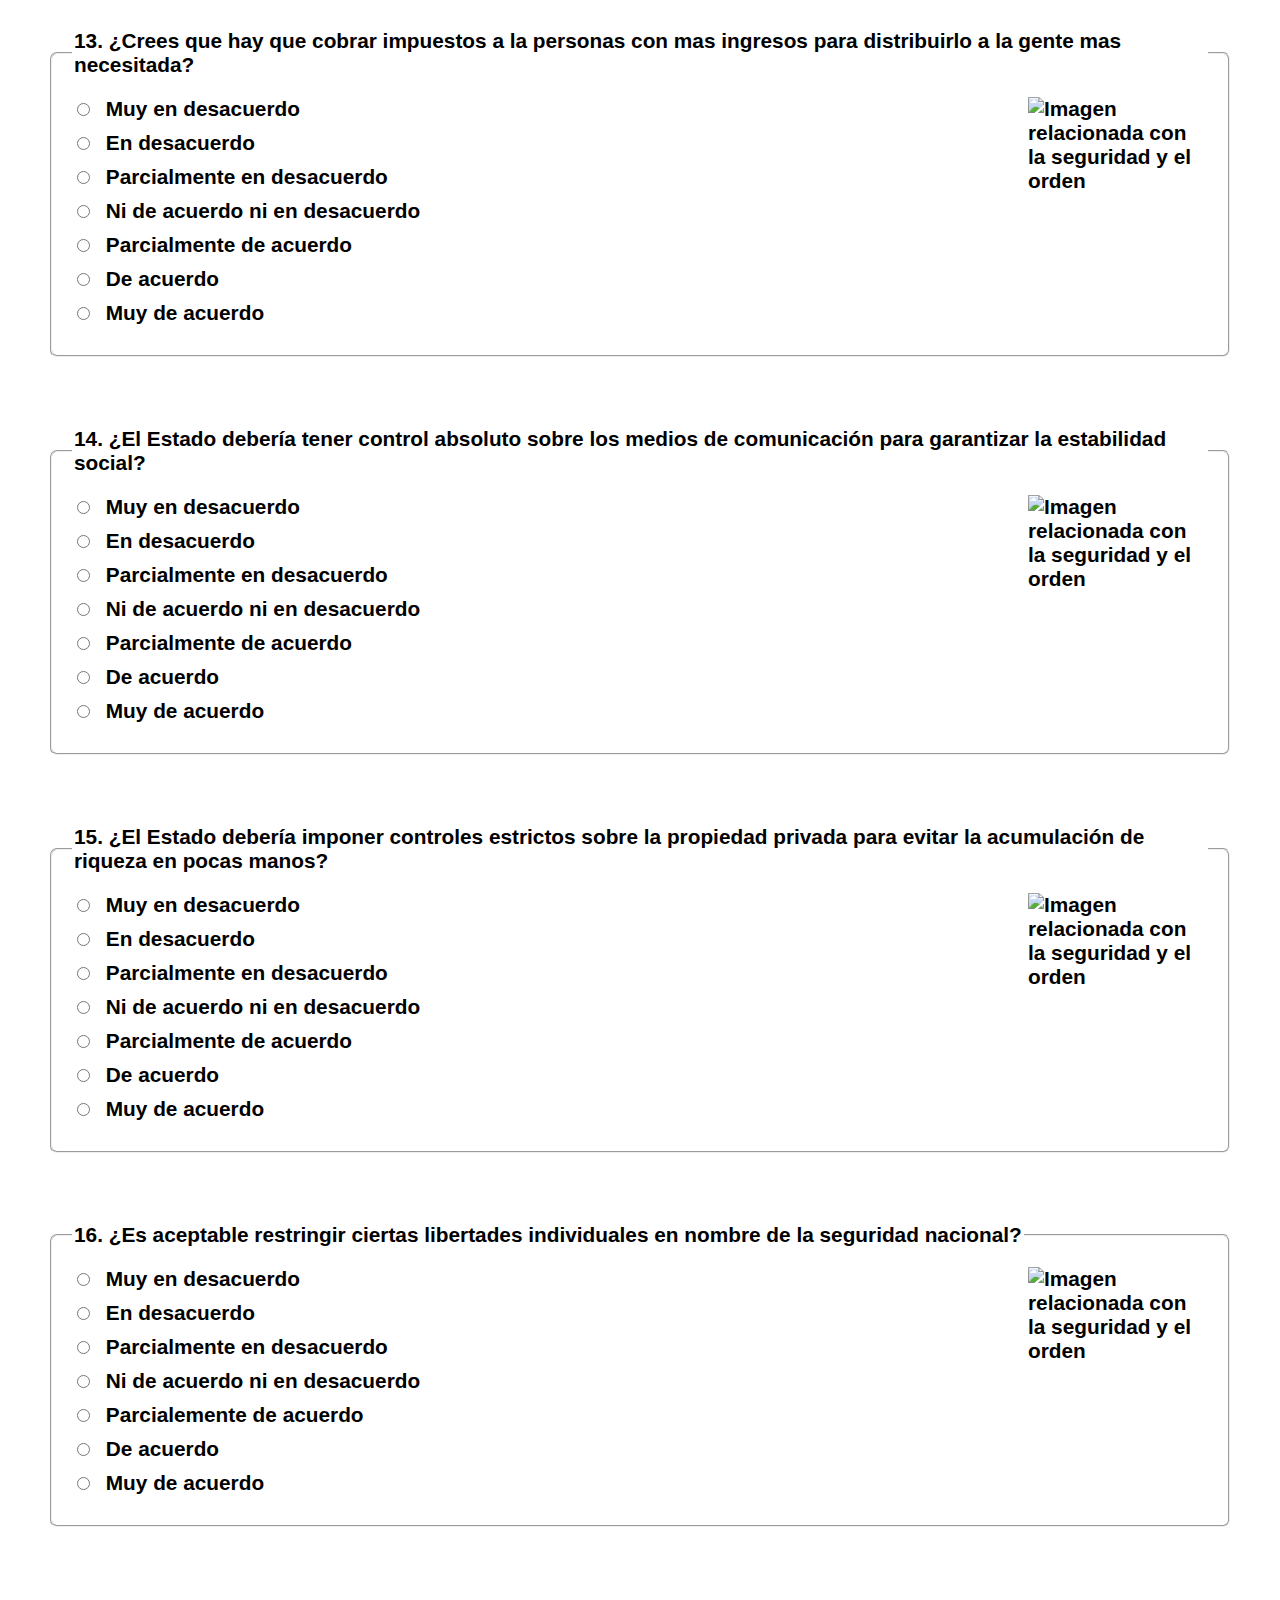
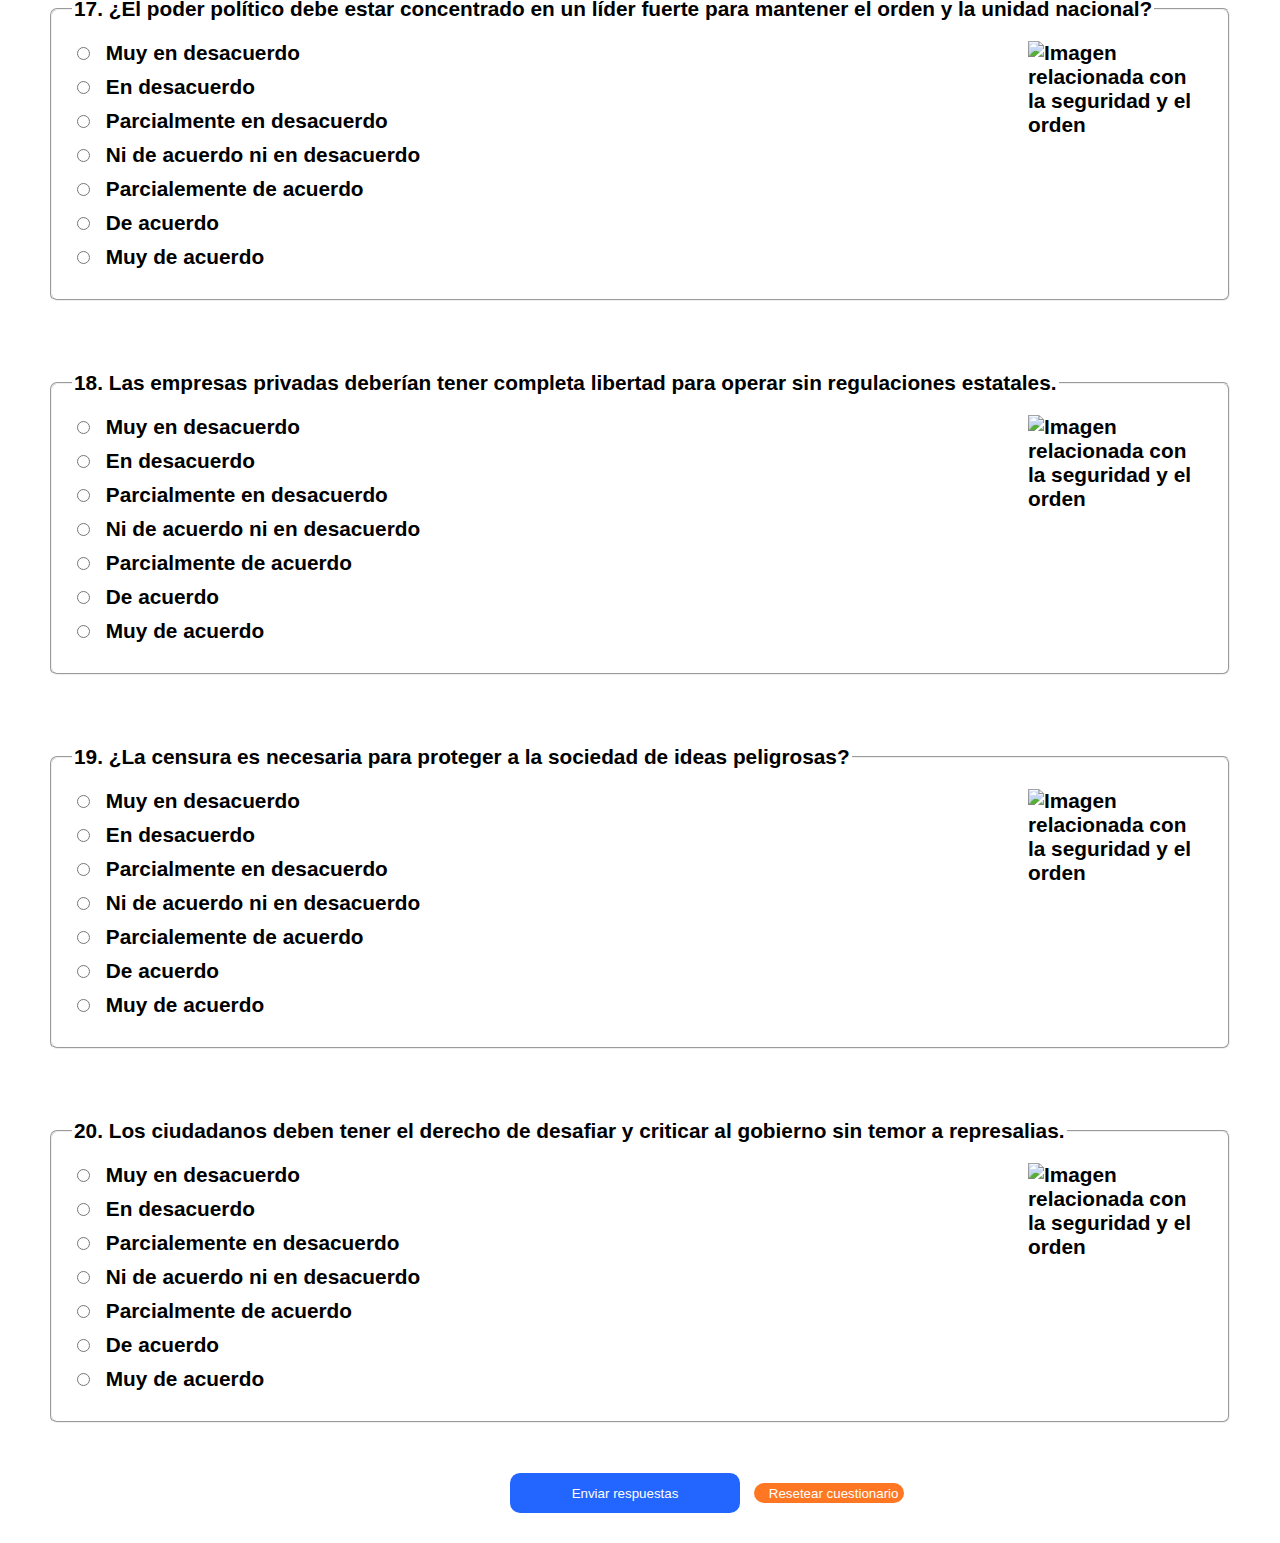
==== commit 77850e12: "puntajes de las preguntas corregidos" ====
--- a/index.html
+++ b/index.html
@@ -50,7 +50,7 @@
         </li>
         <li>
           <input type="radio" id="q1-4" name="q1" data-value1="6">
-          <label for="q1-4">Ni en acuerdo ni en desacuerdo</label>
+          <label for="q1-4">Ni de acuerdo ni en desacuerdo</label>
         </li>
         <li>
           <input type="radio" id="q1-5" name="q1" data-value1="4">
@@ -86,7 +86,7 @@
           </li>
           <li>
             <input type="radio" id="q2-4" name="q2" data-value1="6">
-            <label for="q2-4">Ni en acuerdo ni en desacuerdo</label>
+            <label for="q2-4">Ni de acuerdo ni en desacuerdo</label>
           </li>
           <li>
             <input type="radio" id="q2-5" name="q2" data-value1="8">
@@ -122,7 +122,7 @@
           </li>
           <li>
             <input type="radio" id="q3-4" name="q3" data-value1="6">
-            <label for="q3-4">Ni en acuerdo ni en desacuerdo</label>
+            <label for="q3-4">Ni de acuerdo ni en desacuerdo</label>
           </li>
           <li>
             <input type="radio" id="q3-5" name="q3" data-value1="4">
@@ -158,7 +158,7 @@
           </li>
           <li>
             <input type="radio" id="q4-4" name="q4" data-value1="6">
-            <label for="q4-4">Ni en acuerdo ni en desacuerdo</label>
+            <label for="q4-4">Ni de acuerdo ni en desacuerdo</label>
           </li>
           <li>
             <input type="radio" id="q4-5" name="q4" data-value1="8">
@@ -230,7 +230,7 @@
           </li>
           <li>
             <input type="radio" id="q6-4" name="q6" data-value1="6">
-            <label for="q6-4">Ni en acuerdo ni en desacuerdo</label>
+            <label for="q6-4">Ni de acuerdo ni en desacuerdo</label>
           </li>
           <li>
             <input type="radio" id="q6-5" name="q6" data-value1="4">
@@ -302,7 +302,7 @@
           </li>
           <li>
             <input type="radio" id="q8-4" name="q8" data-value1="6">
-            <label for="q8-4">Ni en acuerdo ni en desacuerdo</label>
+            <label for="q8-4">Ni de acuerdo ni en desacuerdo</label>
           </li>
           <li>
             <input type="radio" id="q8-5" name="q8" data-value1="8">
@@ -338,7 +338,7 @@
           </li>
           <li>
             <input type="radio" id="q9-4" name="q9" data-value1="6">
-            <label for="q9-4">Ni en acuerdo ni en desacuerdo</label>
+            <label for="q9-4">Ni de acuerdo ni en desacuerdo</label>
           </li>
           <li>
             <input type="radio" id="q9-5" name="q9" data-value1="4">
@@ -374,7 +374,7 @@
           </li>
           <li>
             <input type="radio" id="q10-4" name="q10" data-value1="6">
-            <label for="q10-4">Ni en acuerdo ni en desacuerdo</label>
+            <label for="q10-4">Ni de acuerdo ni en desacuerdo</label>
           </li>
           <li>
             <input type="radio" id="q10-5" name="q10" data-value1="8">
@@ -410,7 +410,7 @@
           </li>
           <li>
             <input type="radio" id="q11-4" name="q11" data-value1="6">
-            <label for="q11-4">Ni en acuerdo ni en desacuerdo</label>
+            <label for="q11-4">Ni de acuerdo ni en desacuerdo</label>
           </li>
           <li>
             <input type="radio" id="q11-5" name="q11" data-value1="4">
@@ -446,7 +446,7 @@
       </li>
       <li>
         <input type="radio" id="q12-4" name="q12" data-value1="6">
-        <label for="q12-4">Ni en acuerdo ni en desacuerdo</label>
+        <label for="q12-4">Ni de acuerdo ni en desacuerdo</label>
       </li>
       <li>
         <input type="radio" id="q12-5" name="q12" data-value1="8">
@@ -482,7 +482,7 @@
     </li>
     <li>
       <input type="radio" id="q13-4" name="q13" data-value1="6">
-      <label for="q13-4">Ni en acuerdo ni en desacuerdo</label>
+      <label for="q13-4">Ni de acuerdo ni en desacuerdo</label>
     </li>
     <li>
       <input type="radio" id="q13-5" name="q13" data-value1="4">
@@ -518,7 +518,7 @@
     </li>
     <li>
       <input type="radio" id="q14-4" name="q14" data-value2="6">
-      <label for="q14-4">Ni en acuerdo ni en desacuerdo</label>
+      <label for="q14-4">Ni de acuerdo ni en desacuerdo</label>
     </li>
     <li>
       <input type="radio" id="q14-5" name="q14" data-value2="4">
@@ -541,24 +541,32 @@
     <img src="Pobreza.png" alt="Imagen relacionada con la seguridad y el orden" class="img-right">
   <ul>
     <li>
-      <input type="radio" id="q15-1" name="q15" data-value2="4">
+      <input type="radio" id="q15-1" name="q15" data-value2="0">
       <label for="q15-1">Muy en desacuerdo</label>
     </li>
     <li>
-      <input type="radio" id="q15-2" name="q15" data-value2="3">
+      <input type="radio" id="q15-2" name="q15" data-value2="2">
       <label for="q15-2">En desacuerdo</label>
     </li>
     <li>
-      <input type="radio" id="q15-3" name="q15" data-value2="2">
-      <label for="q15-3">Depende</label>
-    </li>
-    <li>
-      <input type="radio" id="q15-4" name="q15" data-value2="1">
-      <label for="q15-4">De acuerdo</label>
-    </li>
-    <li>
-      <input type="radio" id="q15-5" name="q15" data-value2="0">
-      <label for="q15-5">Muy de acuerdo</label>
+      <input type="radio" id="q15-3" name="q15" data-value2="4">
+      <label for="q15-3">Parcialmente en desacuerdo</label>
+    </li>
+    <li>
+      <input type="radio" id="q15-4" name="q15" data-value2="6">
+      <label for="q15-4">Ni de acuerdo ni en desacuerdo</label>  
+    </li>
+    <li>
+      <input type="radio" id="q15-5" name="q15" data-value2="8">
+      <label for="q15-5">Parcialmente de acuerdo</label>
+    </li>
+    <li>
+      <input type="radio" id="q15-6" name="q15" data-value2="10">
+      <label for="q15-6">De acuerdo</label>
+    </li>
+    <li>
+      <input type="radio" id="q15-7" name="q15" data-value2="12">
+      <label for="q15-7">Muy de acuerdo</label>
     </li>
   </ul>
 </div>
@@ -569,24 +577,32 @@
     <img src="Pobreza.png" alt="Imagen relacionada con la seguridad y el orden" class="img-right">
   <ul>
     <li>
-      <input type="radio" id="q16-1" name="q16" data-value2="0">
+      <input type="radio" id="q16-1" name="q16" data-value2="12">
       <label for="q16-1">Muy en desacuerdo</label>
     </li>
     <li>
-      <input type="radio" id="q16-2" name="q16" data-value2="1">
+      <input type="radio" id="q16-2" name="q16" data-value2="10">
       <label for="q16-2">En desacuerdo</label>
     </li>
     <li>
-      <input type="radio" id="q16-3" name="q16" data-value2="2">
-      <label for="q16-3">Depende</label>
-    </li>
-    <li>
-      <input type="radio" id="q16-4" name="q16" data-value2="3">
-      <label for="q16-4">De acuerdo</label>
+      <input type="radio" id="q16-3" name="q16" data-value2="8">
+      <label for="q16-3">Parcialmente en desacuerdo</label>
+    </li>
+    <li>
+      <input type="radio" id="q16-4" name="q16" data-value2="6">
+      <label for="q16-4">Ni de acuerdo ni en desacuerdo</label>
     </li>
     <li>
       <input type="radio" id="q16-5" name="q16" data-value2="4">
-      <label for="q16-5">Muy de acuerdo</label>
+      <label for="q16-5">Parcialemente de acuerdo</label>
+    </li>
+    <li>
+      <input type="radio" id="q16-6" name="q16" data-value2="2">
+      <label for="q16-6">De acuerdo</label>
+    </li>
+    <li>
+      <input type="radio" id="q16-7" name="q16" data-value2="0">
+      <label for="q16-7">Muy de acuerdo</label>
     </li>
   </ul>
 </div>
@@ -597,24 +613,32 @@
     <img src="Pobreza.png" alt="Imagen relacionada con la seguridad y el orden" class="img-right">
   <ul>
     <li>
-      <input type="radio" id="q17-1" name="q17" data-value2="4">
+      <input type="radio" id="q17-1" name="q17" data-value2="12">
       <label for="q17-1">Muy en desacuerdo</label>
     </li>
     <li>
-      <input type="radio" id="q17-2" name="q17" data-value2="3">
+      <input type="radio" id="q17-2" name="q17" data-value2="10">
       <label for="q17-2">En desacuerdo</label>
     </li>
     <li>
-      <input type="radio" id="q17-3" name="q17" data-value2="2">
-      <label for="q17-3">Depende</label>
-    </li>
-    <li>
-      <input type="radio" id="q17-4" name="q17" data-value2="1">
-      <label for="q17-4">De acuerdo</label>
-    </li>
-    <li>
-      <input type="radio" id="q17-5" name="q17" data-value2="0">
-      <label for="q17-5">Muy de acuerdo</label>
+      <input type="radio" id="q17-3" name="q17" data-value2="8">
+      <label for="q17-3">Parcialmente en desacuerdo</label>
+    </li>
+    <li>
+      <input type="radio" id="q17-4" name="q17" data-value2="6">
+      <label for="q17-4">Ni de acuerdo ni en desacuerdo</label>
+    </li>
+    <li>
+      <input type="radio" id="q17-5" name="q17" data-value2="4">
+      <label qaaafor="q17-5">Parcialemente de acuerdo</label>
+    </li>
+    <li>
+      <input type="radio" id="q17-6" name="q17" data-value2="2">
+      <label for="q17-6">De acuerdo</label>
+    </li>
+    <li>
+      <input type="radio" id="q17-7" name="q17" data-value2="0">
+      <label for="q17-7">Muy de acuerdo</label>
     </li>
   </ul>
 </div>
@@ -629,20 +653,28 @@
       <label for="q18-1">Muy en desacuerdo</label>
     </li>
     <li>
-      <input type="radio" id="q18-2" name="q18" data-value2="1">
+      <input type="radio" id="q18-2" name="q18" data-value2="2">
       <label for="q18-2">En desacuerdo</label>
     </li>
     <li>
-      <input type="radio" id="q18-3" name="q18" data-value2="2">
-      <label for="q18-3">Depende</label>
-    </li>
-    <li>
-      <input type="radio" id="q18-4" name="q18" data-value2="3">
-      <label for="q18-4">De acuerdo</label>
-    </li>
-    <li>
-      <input type="radio" id="q18-5" name="q18" data-value2="4">
-      <label for="q18-5">Muy de acuerdo</label>
+      <input type="radio" id="q18-3" name="q18" data-value2="4">
+      <label for="q18-3">Parcialmente en desacuerdo</label>
+    </li>
+    <li>
+      <input type="radio" id="q18-4" name="q18" data-value2="6">
+      <label for="q18-4">Ni de acuerdo ni en desacuerdo</label>
+    </li>
+    <li>
+      <input type="radio" id="q18-5" name="q18" data-value2="8">
+      <label for="q18-5">Parcialmente de acuerdo</label>
+    </li>
+    <li>
+      <input type="radio" id="q18-6" name="q18" data-value2="10">
+      <label for="q18-6">De acuerdo</label>
+    </li>
+    <li>
+      <input type="radio" id="q18-7" name="q18" data-value2="12">
+      <label for="q18-7">Muy de acuerdo</label>
     </li>
   </ul>
 </div>
@@ -653,24 +685,32 @@
     <img src="Pobreza.png" alt="Imagen relacionada con la seguridad y el orden" class="img-right">
   <ul>
     <li>
-      <input type="radio" id="q19-1" name="q19" data-value2="4">
+      <input type="radio" id="q19-1" name="q19" data-value2="12">
       <label for="q19-1">Muy en desacuerdo</label>
     </li>
     <li>
-      <input type="radio" id="q19-2" name="q19" data-value2="3">
+      <input type="radio" id="q19-2" name="q19" data-value2="10">
       <label for="q19-2">En desacuerdo</label>
     </li>
     <li>
-      <input type="radio" id="q19-3" name="q19" data-value2="2">
-      <label for="q19-3">Depende</label>
-    </li>
-    <li>
-      <input type="radio" id="q19-4" name="q19" data-value2="1">
-      <label for="q19-4">De acuerdo</label>
-    </li>
-    <li>
-      <input type="radio" id="q19-5" name="q19" data-value2="0">
-      <label for="q19-5">Muy de acuerdo</label>
+      <input type="radio" id="q19-3" name="q19" data-value2="8">
+      <label for="q19-3">Parcialmente en desacuerdo</label>
+    </li>
+    <li>
+      <input type="radio" id="q19-4" name="q19" data-value2="6">
+      <label for="q19-4">Ni de acuerdo ni en desacuerdo</label>
+    </li>
+    <li>
+      <input type="radio" id="q19-5" name="q19" data-value2="4">
+      <label for="q19-5">Parcialemente de acuerdo</label>
+    </li>
+    <li>
+      <input type="radio" id="q19-6" name="q19" data-value2="2">
+      <label for="q19-6">De acuerdo</label>
+    </li>
+    <li>
+      <input type="radio" id="q19-7" name="q19" data-value2="0">
+      <label for="q19-7">Muy de acuerdo</label>
     </li>
   </ul>
 </div>
@@ -685,20 +725,28 @@
       <label for="q20-1">Muy en desacuerdo</label>
     </li>
     <li>
-      <input type="radio" id="q20-2" name="q20" data-value2="1">
+      <input type="radio" id="q20-2" name="q20" data-value2="2">
       <label for="q20-2">En desacuerdo</label>
     </li>
     <li>
-      <input type="radio" id="q20-3" name="q20" data-value2="2">
-      <label for="q20-3">Depende</label>
-    </li>
-    <li>
-      <input type="radio" id="q20-4" name="q20" data-value2="3">
-      <label for="q20-4">De acuerdo</label>
-    </li>
-    <li>
-      <input type="radio" id="q20-5" name="q20" data-value2="4">
-      <label for="q20-5">Muy de acuerdo</label>
+      <input type="radio" id="q20-3" name="q20" data-value2="4">
+      <label for="q20-3">Parcialemente en desacuerdo</label>
+    </li>
+    <li>
+      <input type="radio" id="q20-4" name="q20" data-value2="6">
+      <label for="q20-4">Ni de acuerdo ni en desacuerdo</label>
+    </li>
+    <li>
+      <input type="radio" id="q20-5" name="q20" data-value2="8">
+      <label for="q20-5">Parcialmente de acuerdo</label>
+    </li>
+    <li>
+      <input type="radio" id="q20-6" name="q20" data-value2="10">
+      <label for="q20-6">De acuerdo</label>
+    </li>
+    <li>
+      <input type="radio" id="q20-7" name="q20" data-value2="12">
+      <label for="q20-7">Muy de acuerdo</label>
     </li>
   </ul>
 </div>
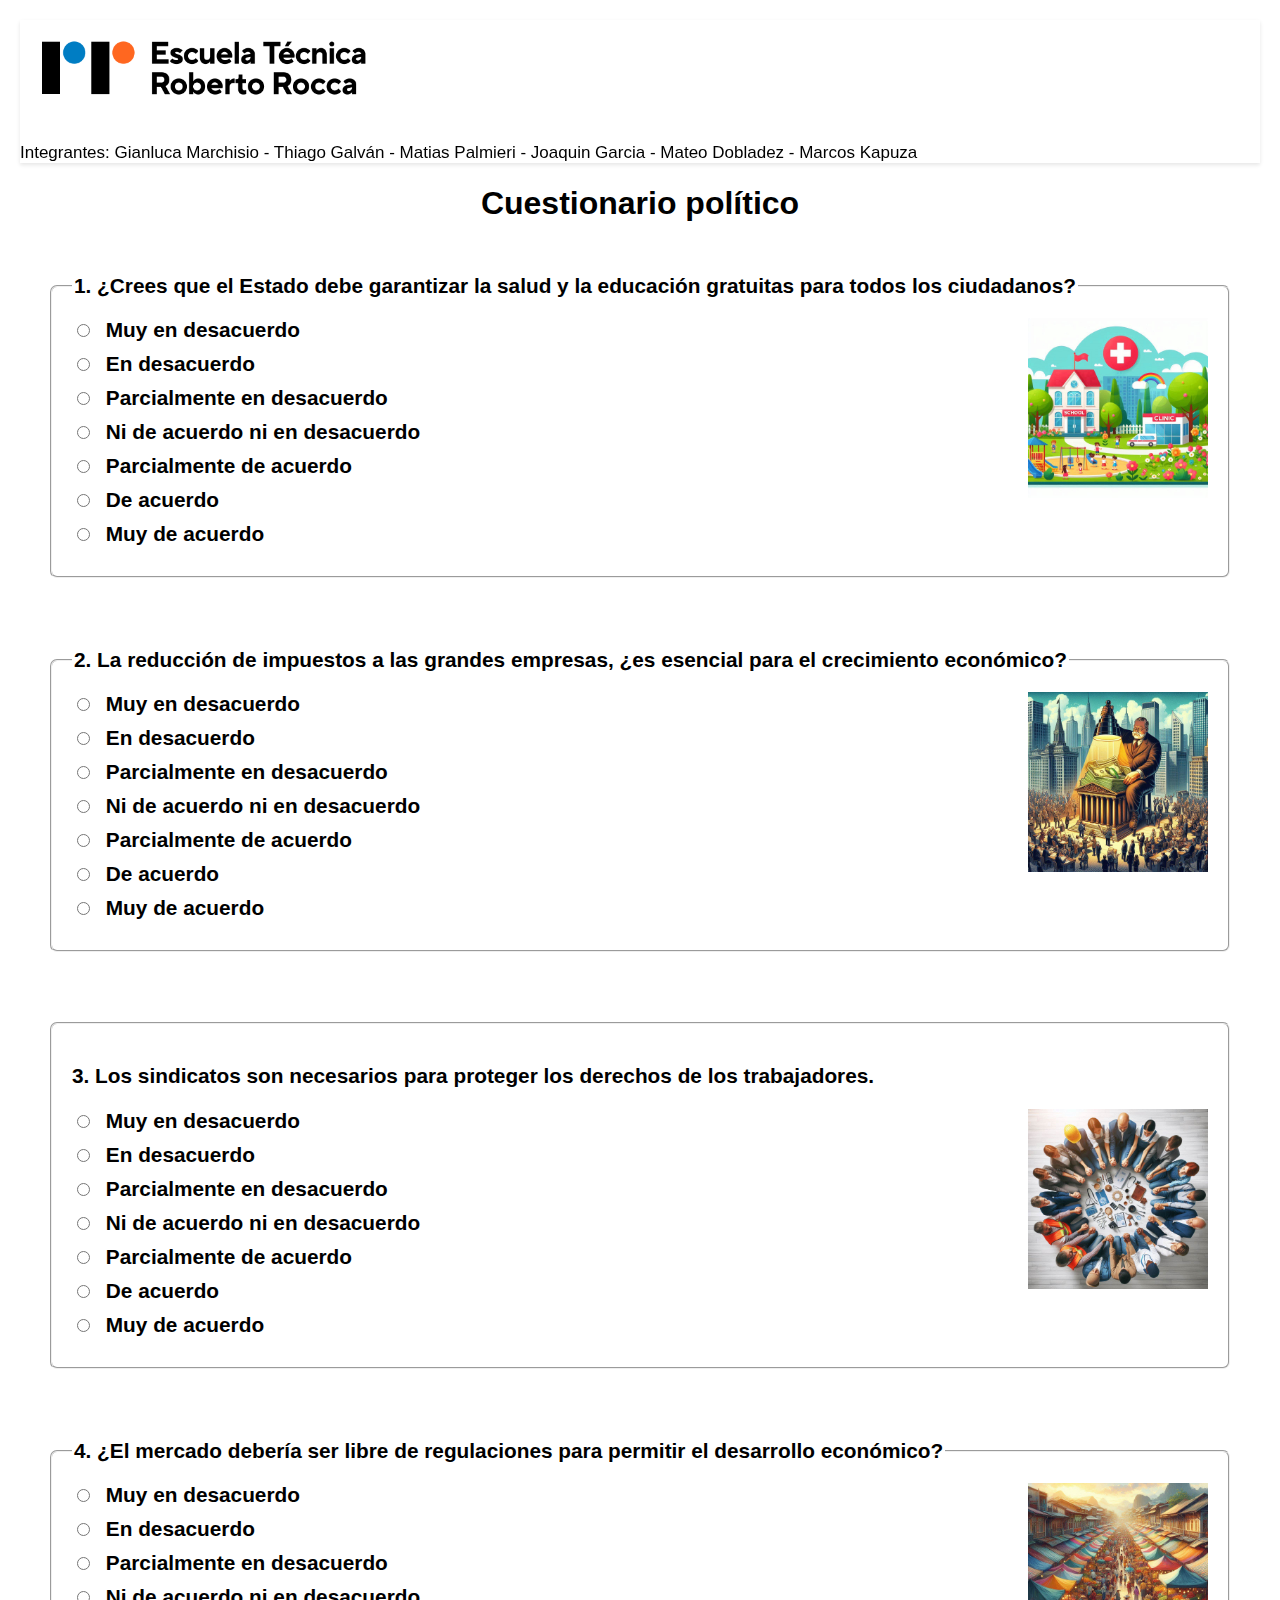
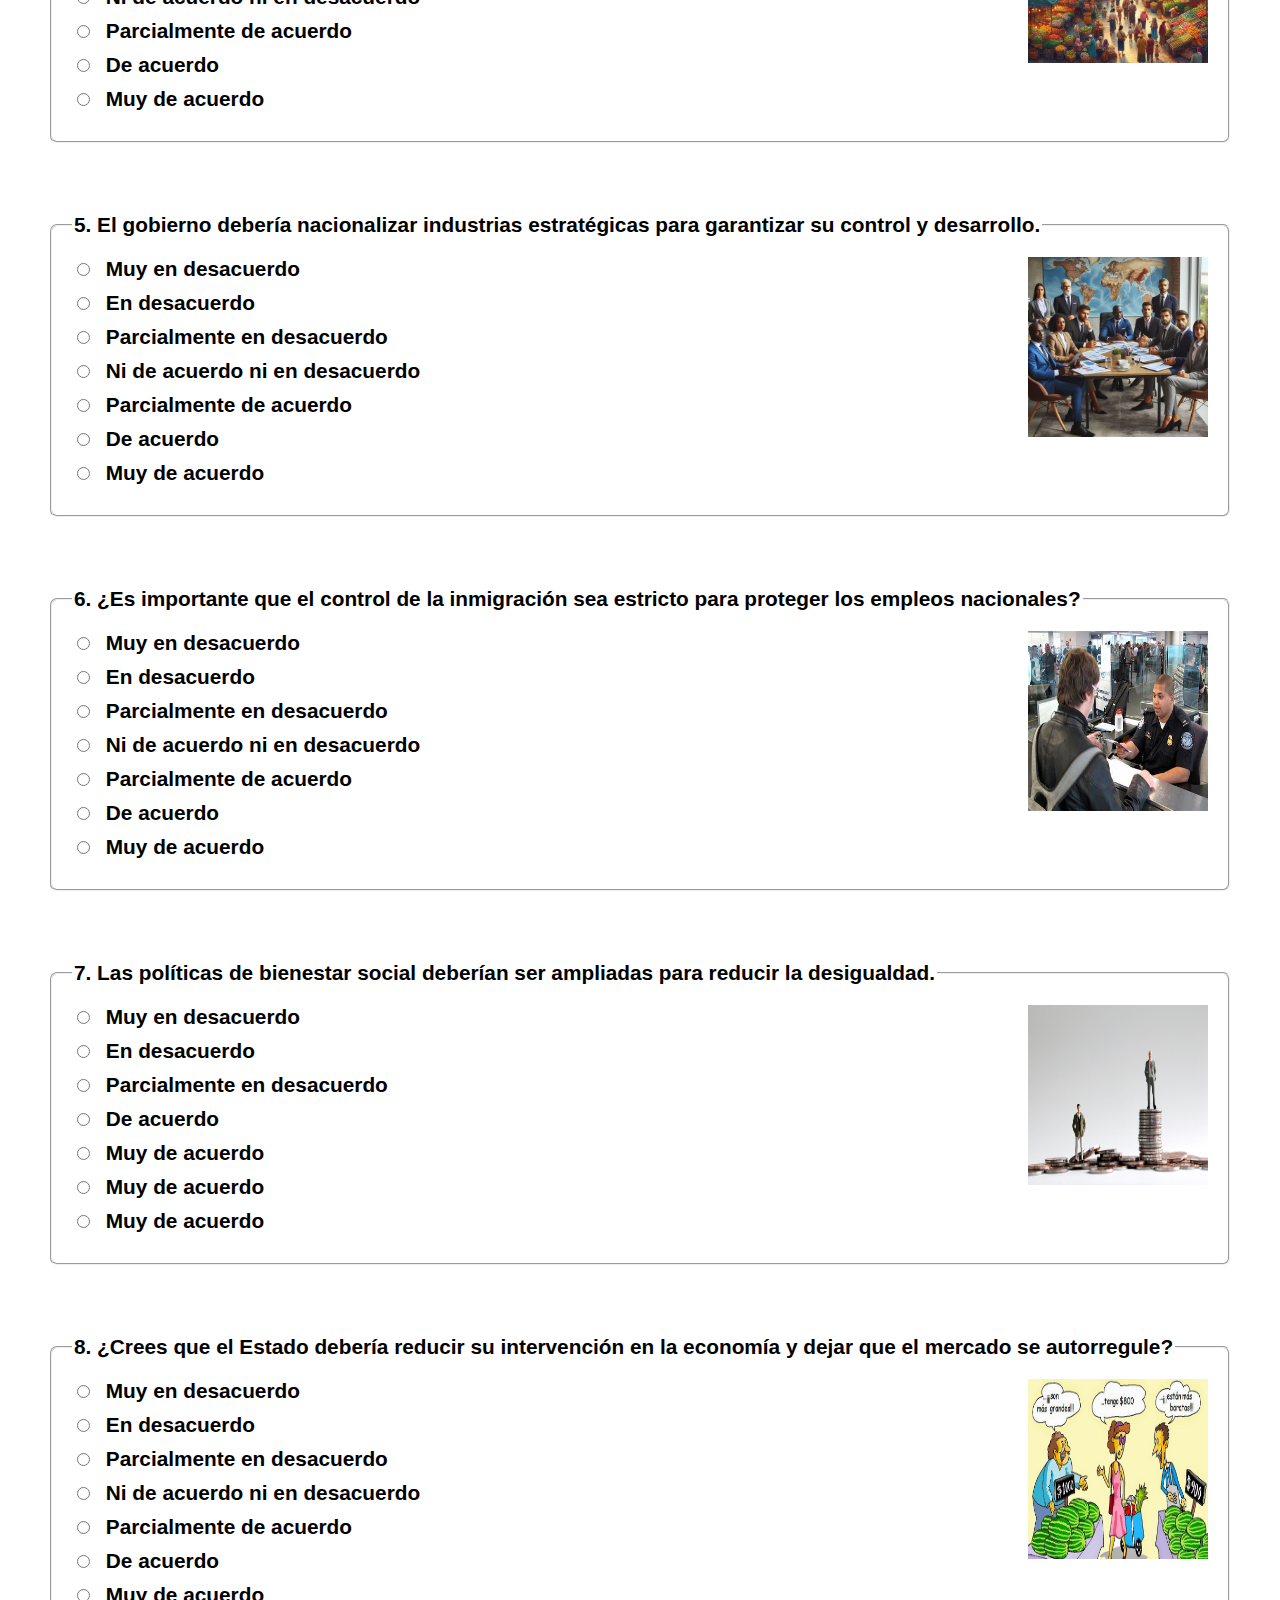
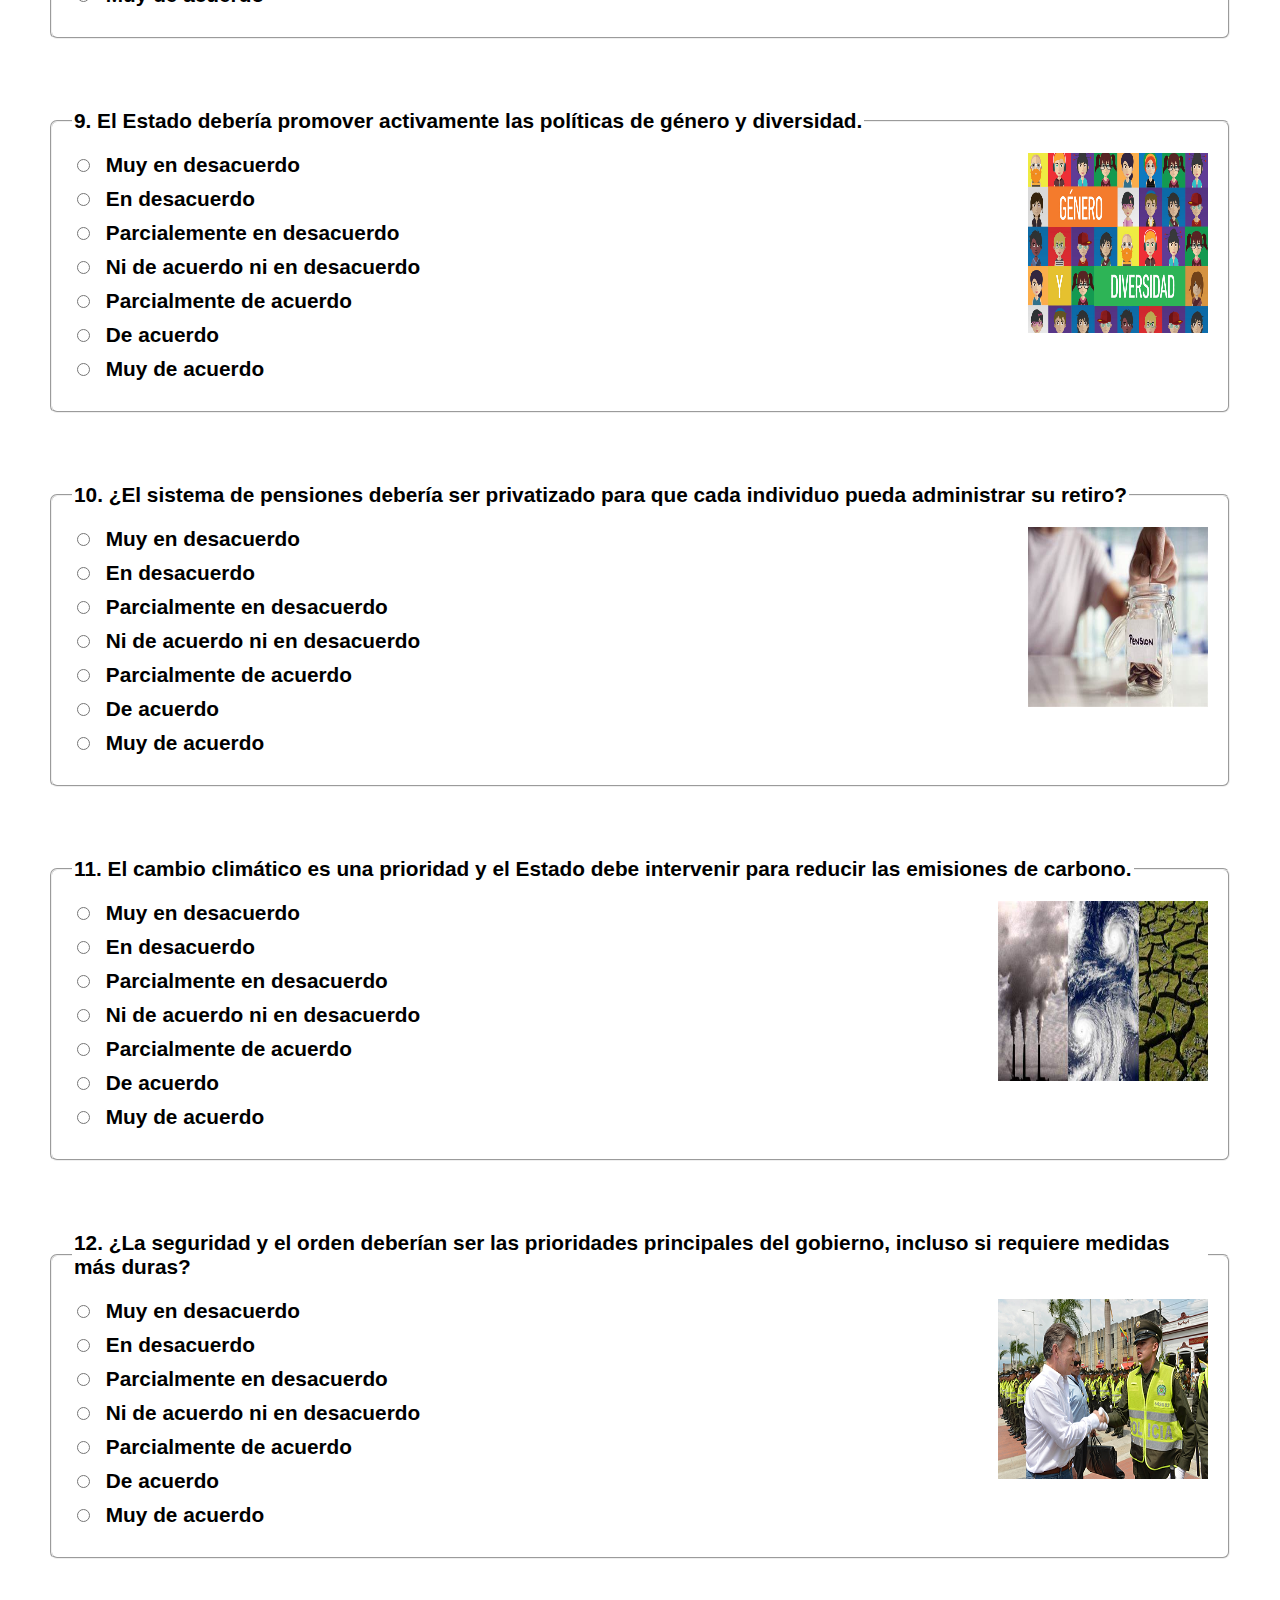
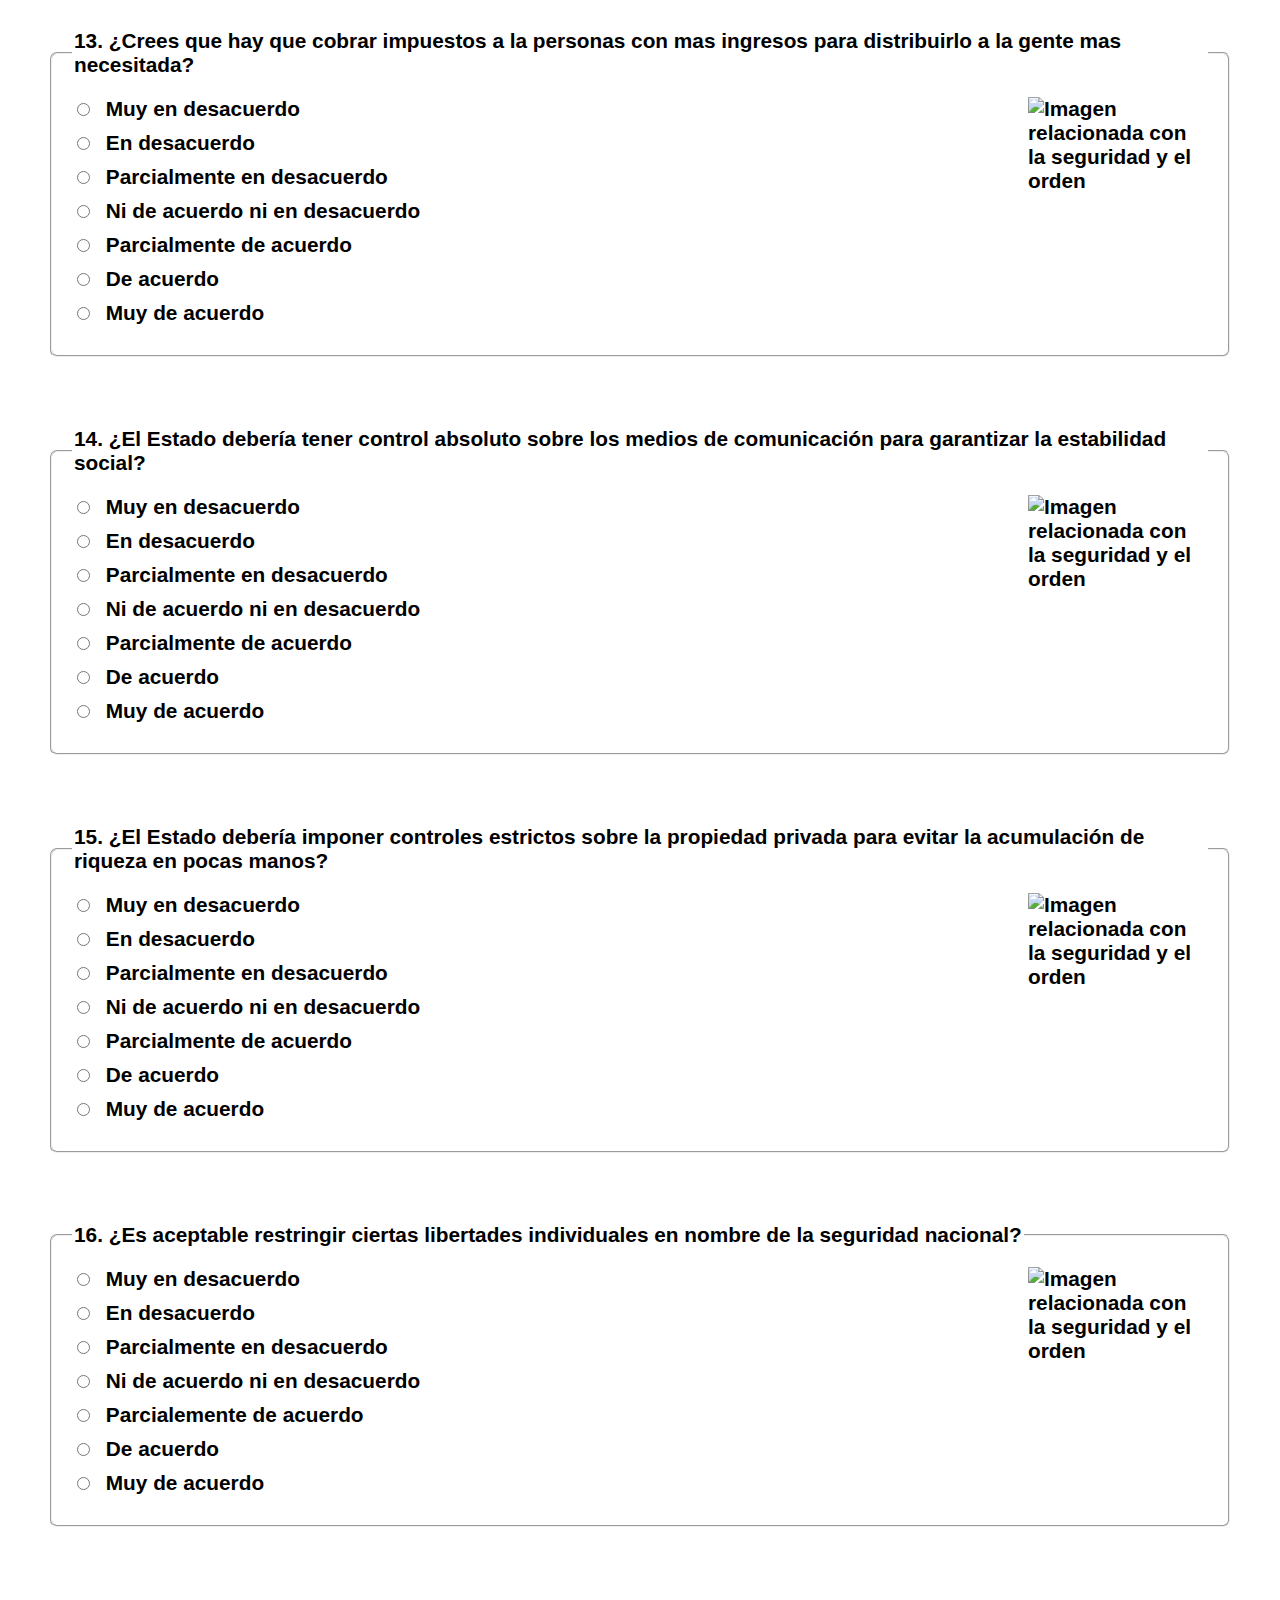
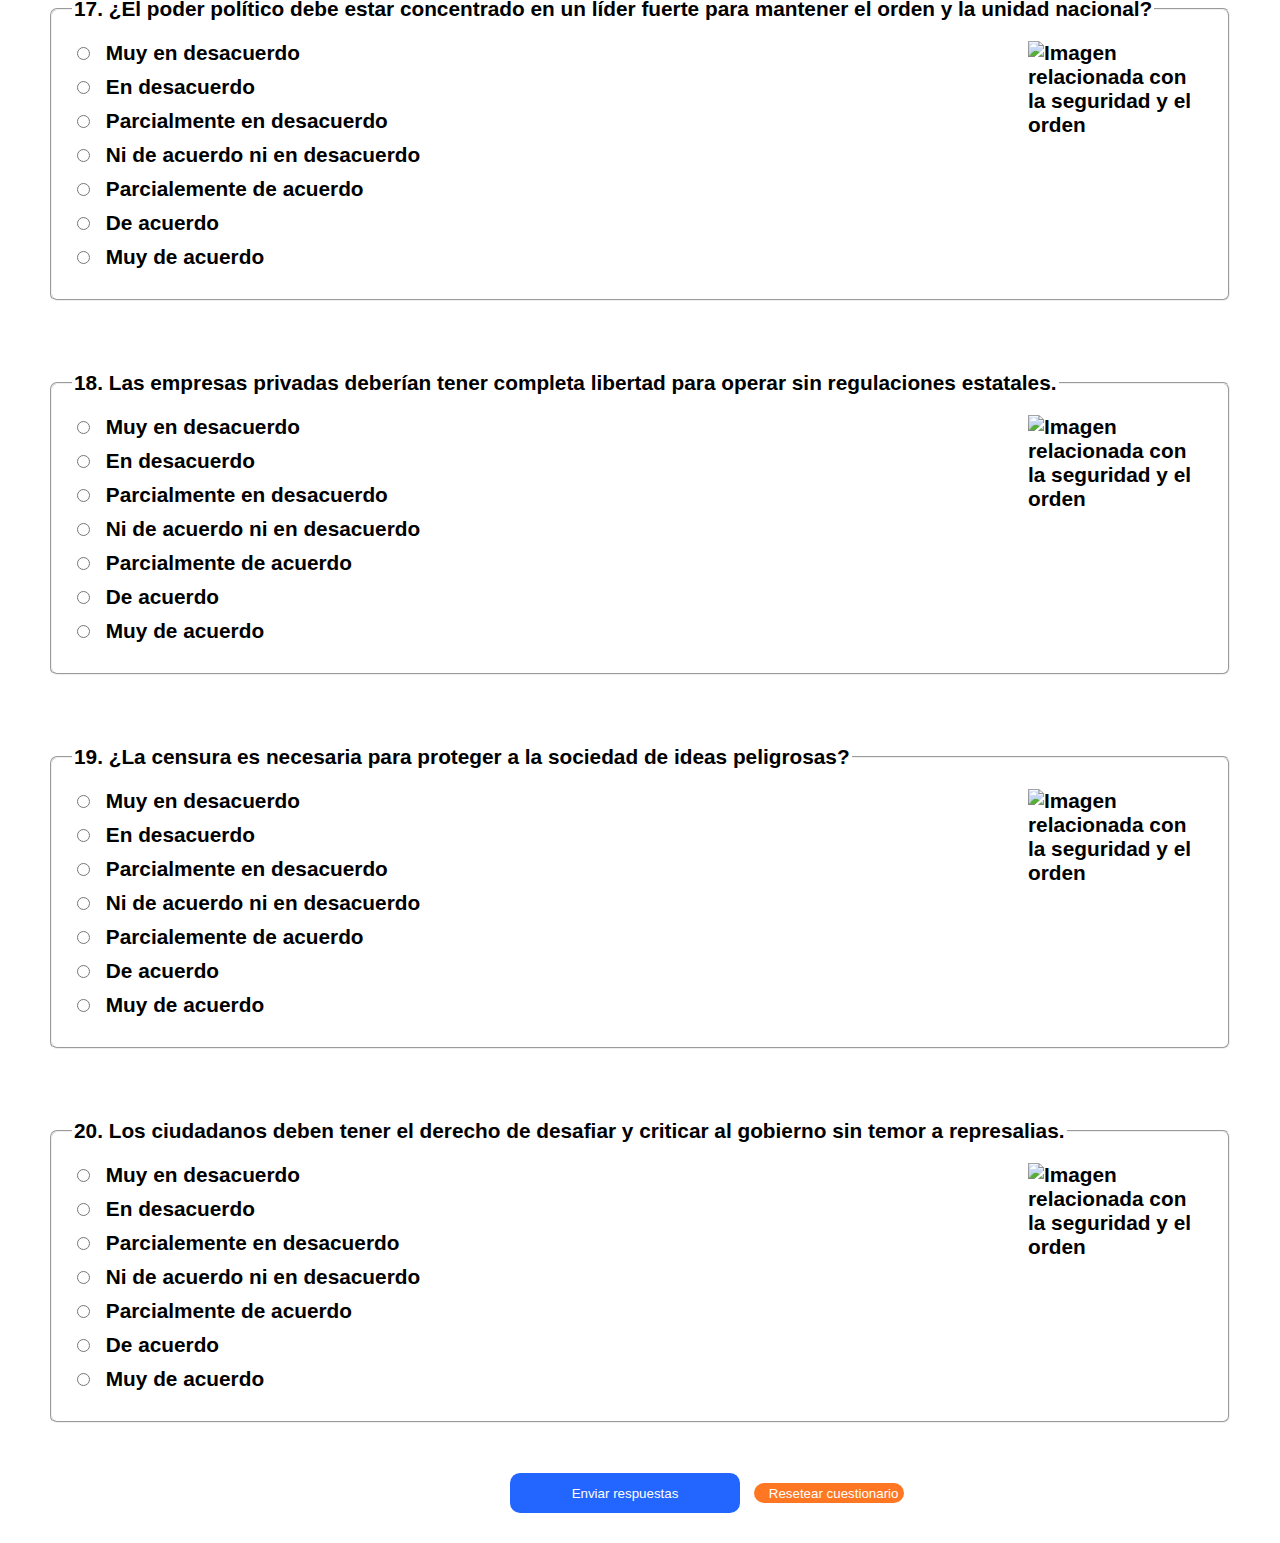
==== commit 33e6873e: "arregle ancho de imagenes y textos del cuestionario" ====
--- a/index.html
+++ b/index.html
@@ -190,19 +190,19 @@
           </li>
           <li>
             <input type="radio" id="q5-3" name="q5" data-value1="8">
-            <label for="q5-3">Depende</label>
+            <label for="q5-3">Parcialmente en desacuerdo</label>
           </li>
           <li>
             <input type="radio" id="q5-4" name="q5" data-value1="6">
-            <label for="q5-4">De acuerdo</label>
+            <label for="q5-4">Ni de acuerdo ni en desacuerdo</label>
           </li>
           <li>
             <input type="radio" id="q5-5" name="q5" data-value1="4">
-            <label for="q5-5">Muy de acuerdo</label>
+            <label for="q5-5">Parcialmente de acuerdo</label>
           </li>
           <li>
             <input type="radio" id="q5-6" name="q5" data-value1="2">
-            <label for="q5-6">Muy de acuerdo</label>
+            <label for="q5-6">De acuerdo</label>
           </li>
           <li>
             <input type="radio" id="q5-7" name="q5" data-value1="0">
@@ -394,7 +394,7 @@
       <div class="question">
         <fieldset>
         <legend>11. El cambio climático es una prioridad y el Estado debe intervenir para reducir las emisiones de carbono.</legend>
-          <img src="Clima.png" alt="Imagen relacionada con el cambio climatico" class="img-right">
+          <img src="Clima.png" alt="Imagen relacionada con el cambio climatico" class="img-right-ancho">
         <ul>
           <li>
             <input type="radio" id="q11-1" name="q11" data-value1="12">
@@ -430,7 +430,7 @@
     <div class="question">
       <fieldset>
         <legend>12. ¿La seguridad y el orden deberían ser las prioridades principales del gobierno, incluso si requiere medidas más duras?</legend>
-        <img src="Seguridad.png" alt="Imagen relacionada con la seguridad y el orden" class="img-right">
+        <img src="Seguridad.png" alt="Imagen relacionada con la seguridad y el orden" class="img-right-ancho">
         <ul>
         <li>
         <input type="radio" id="q12-1" name="q12" data-value1="0">
--- a/styles.css
+++ b/styles.css
@@ -14,6 +14,10 @@
     margin-bottom: 20px;
     font-size: 1.3em;
     padding: 10px;
+  }
+
+  .ancho {
+    width: 55px;
   }
 
   h2 {
@@ -131,3 +135,10 @@
     height: 180px;
     width: 180px;
   }
+
+  .img-right-ancho {
+    float: right;
+    margin-left: 10px;
+    height: 180px;
+    width: 210px;
+  }
